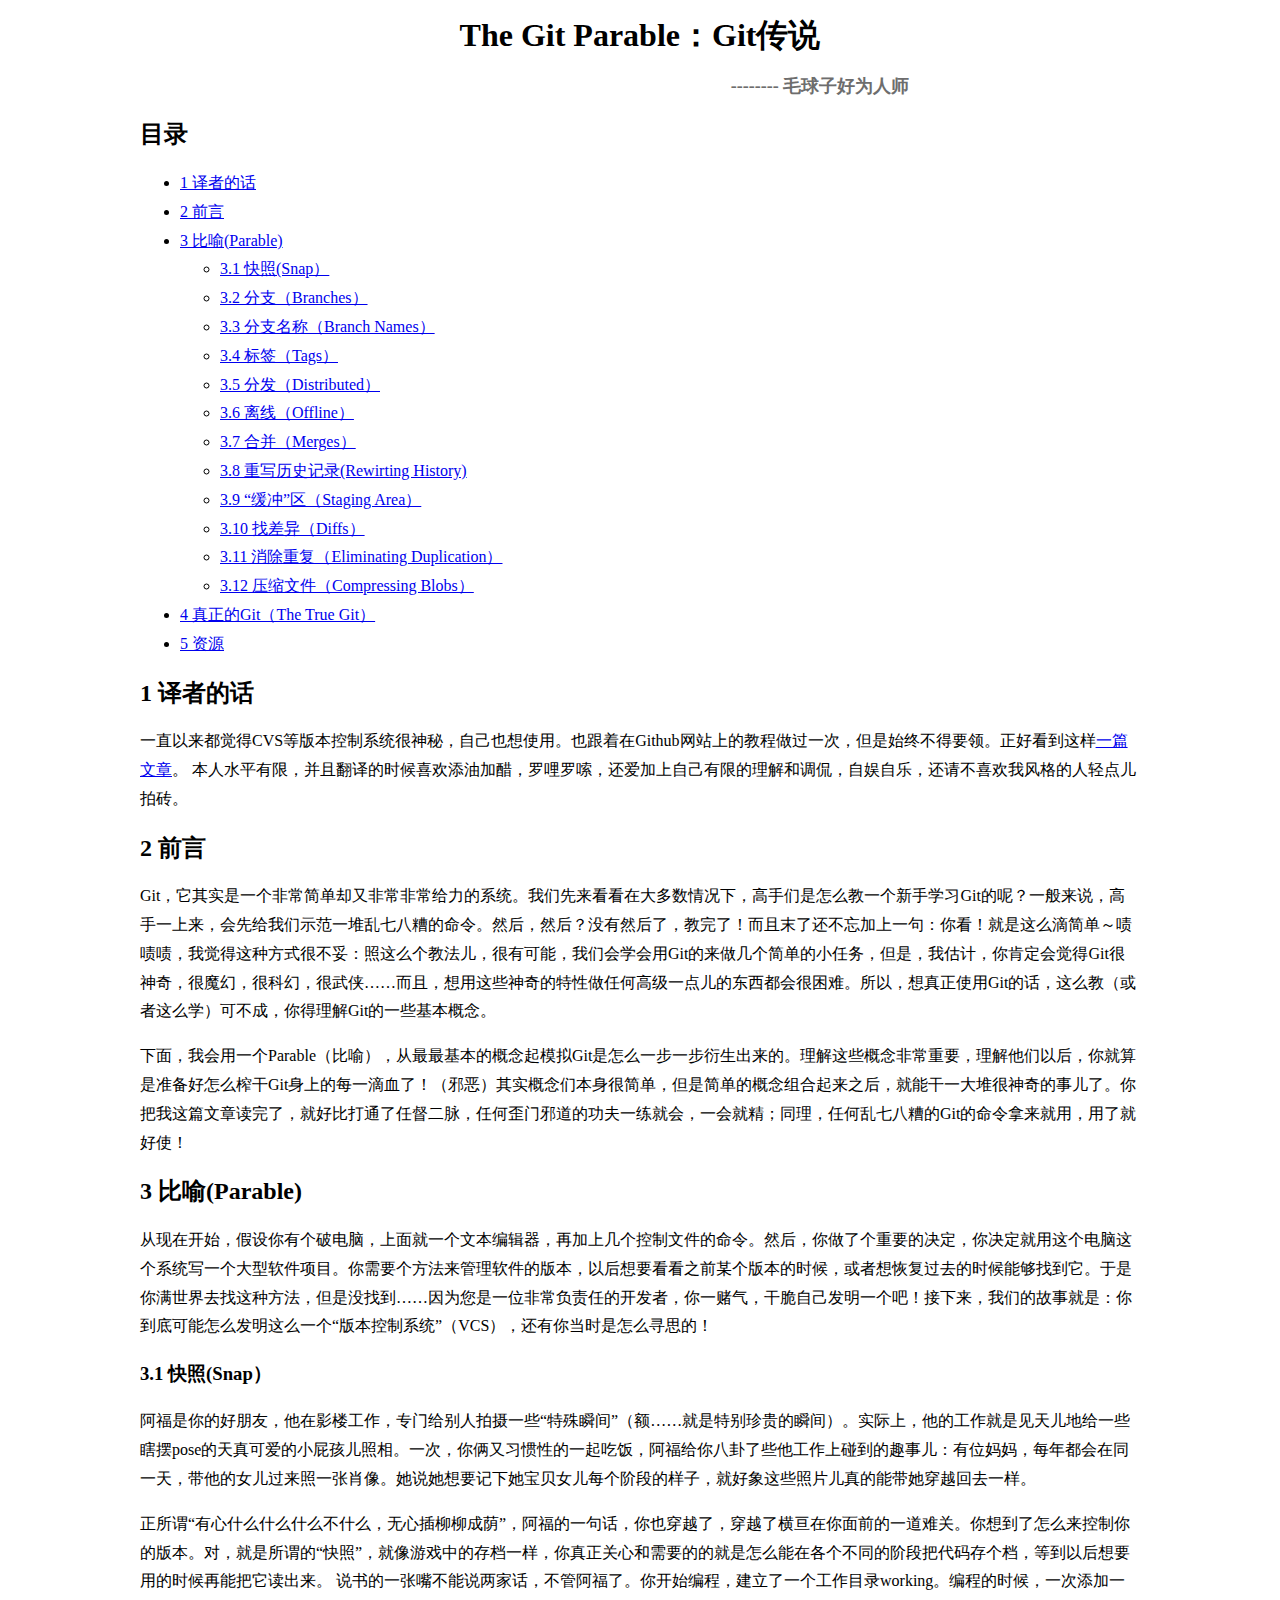
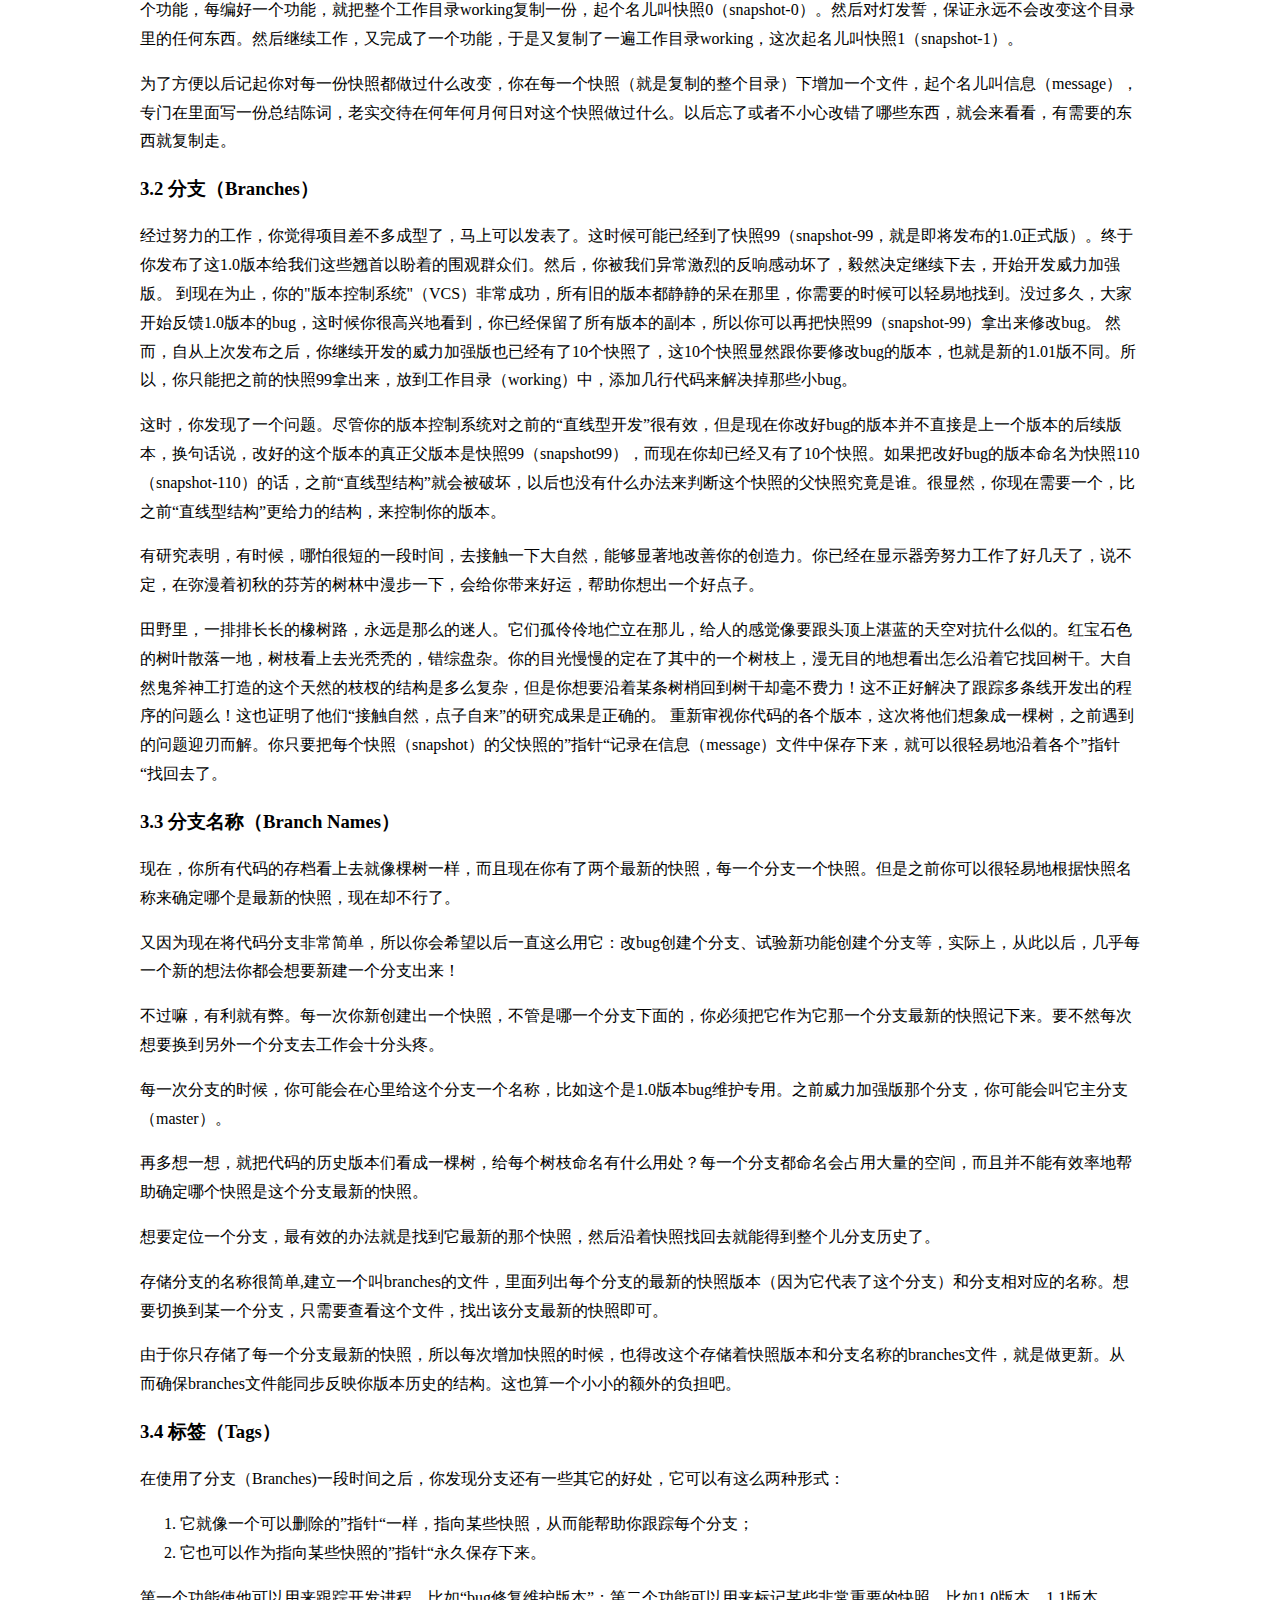
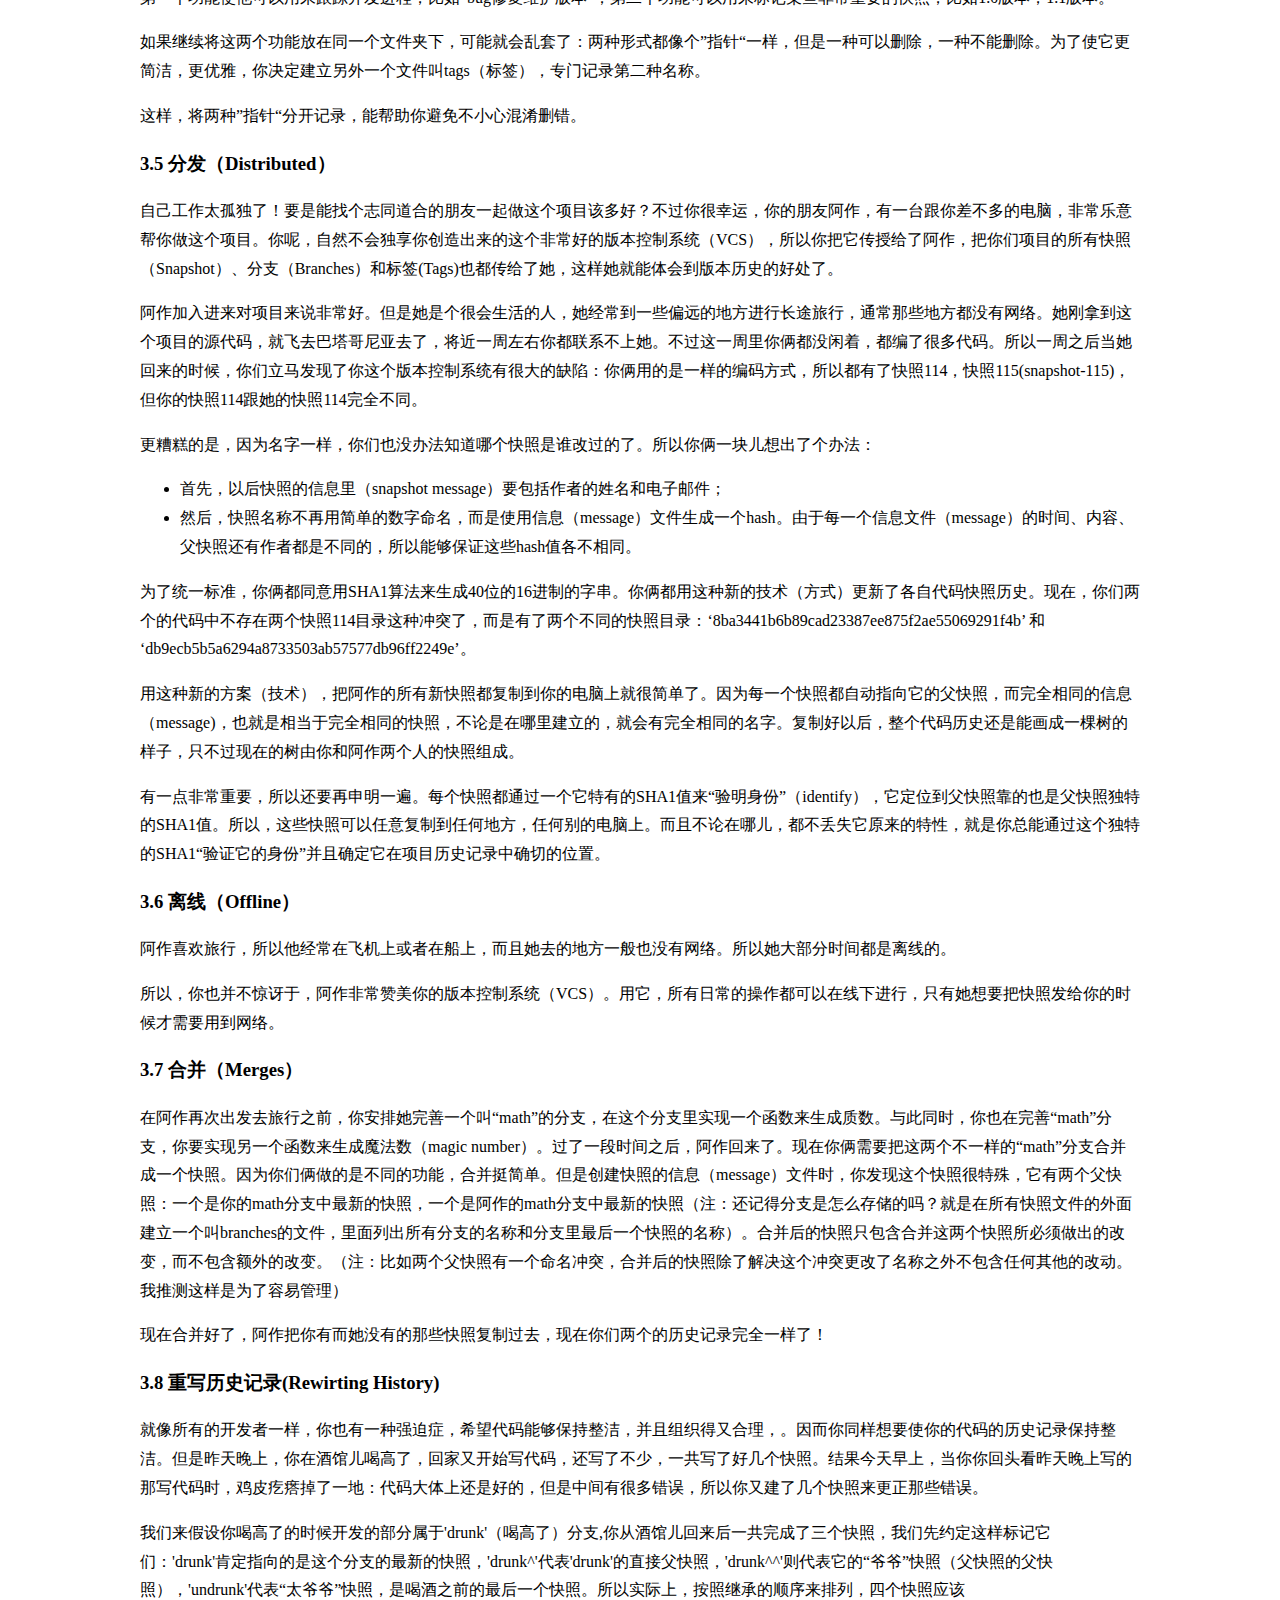
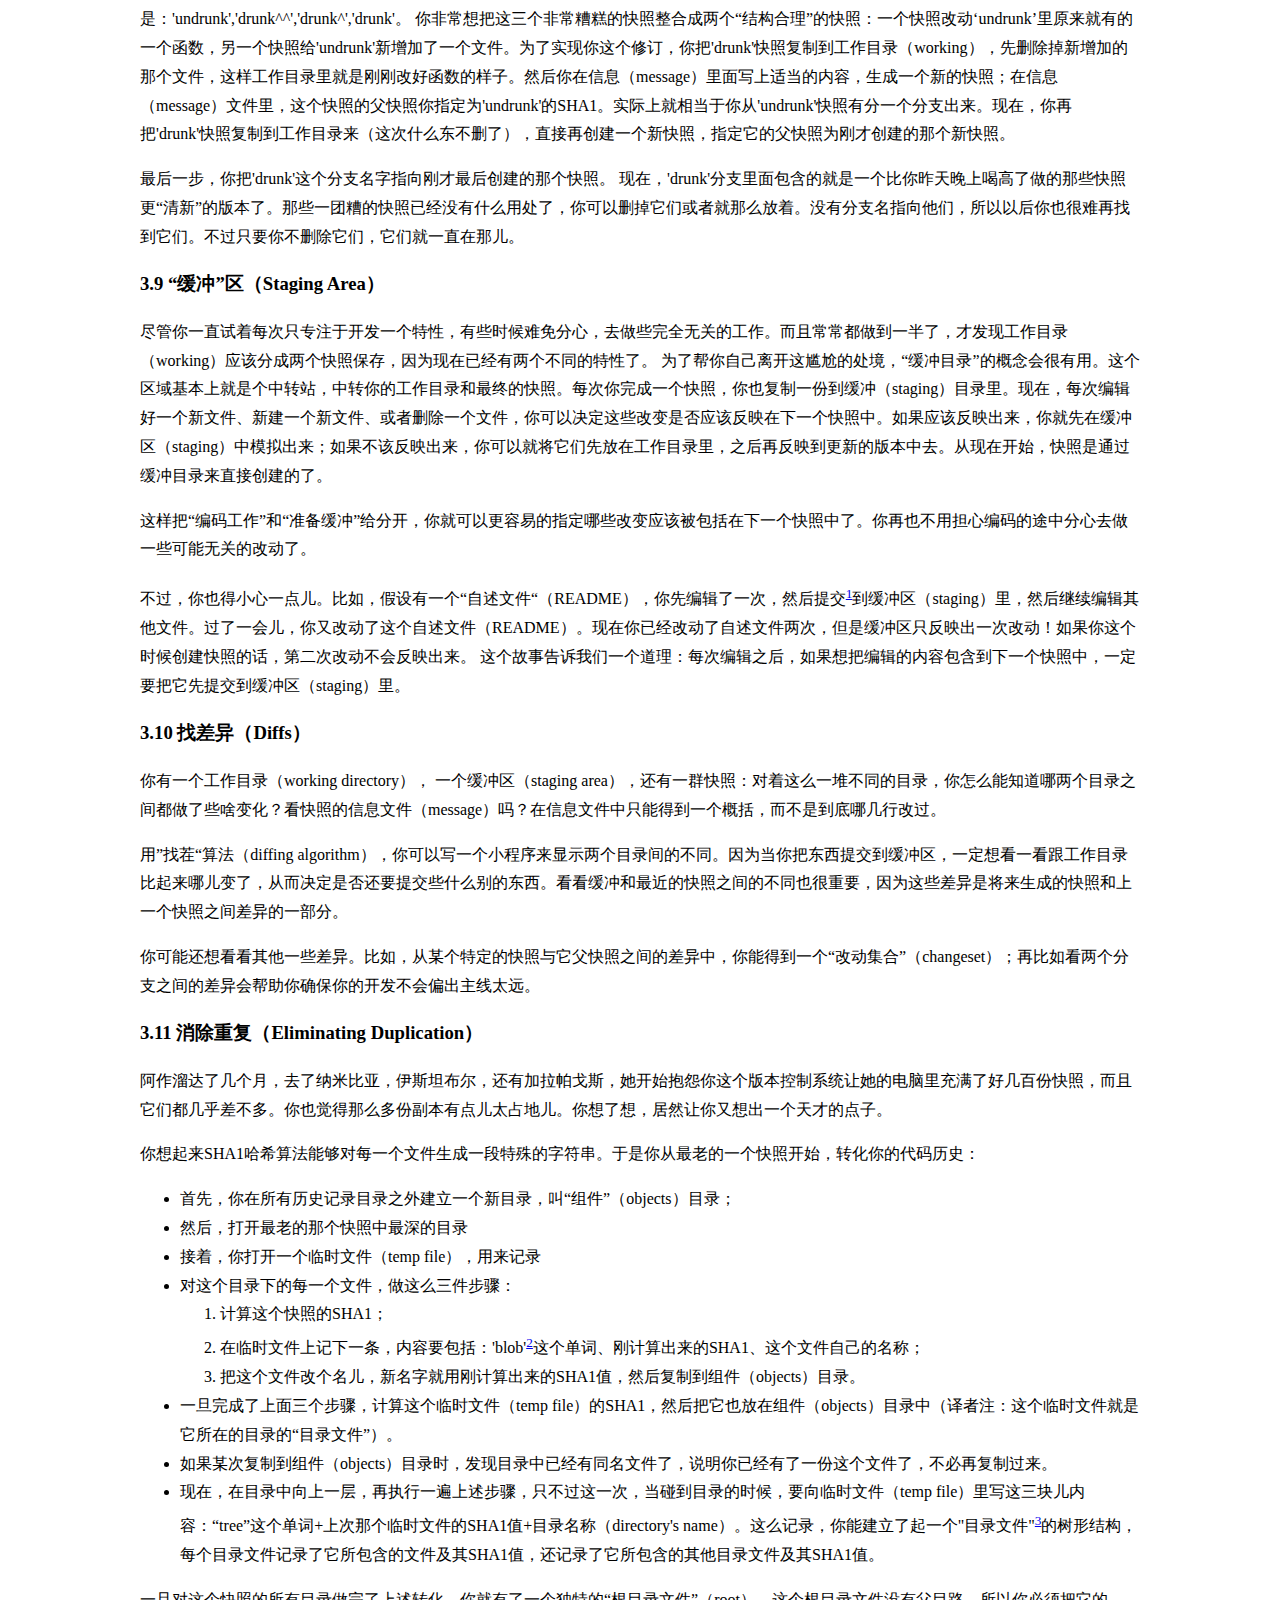
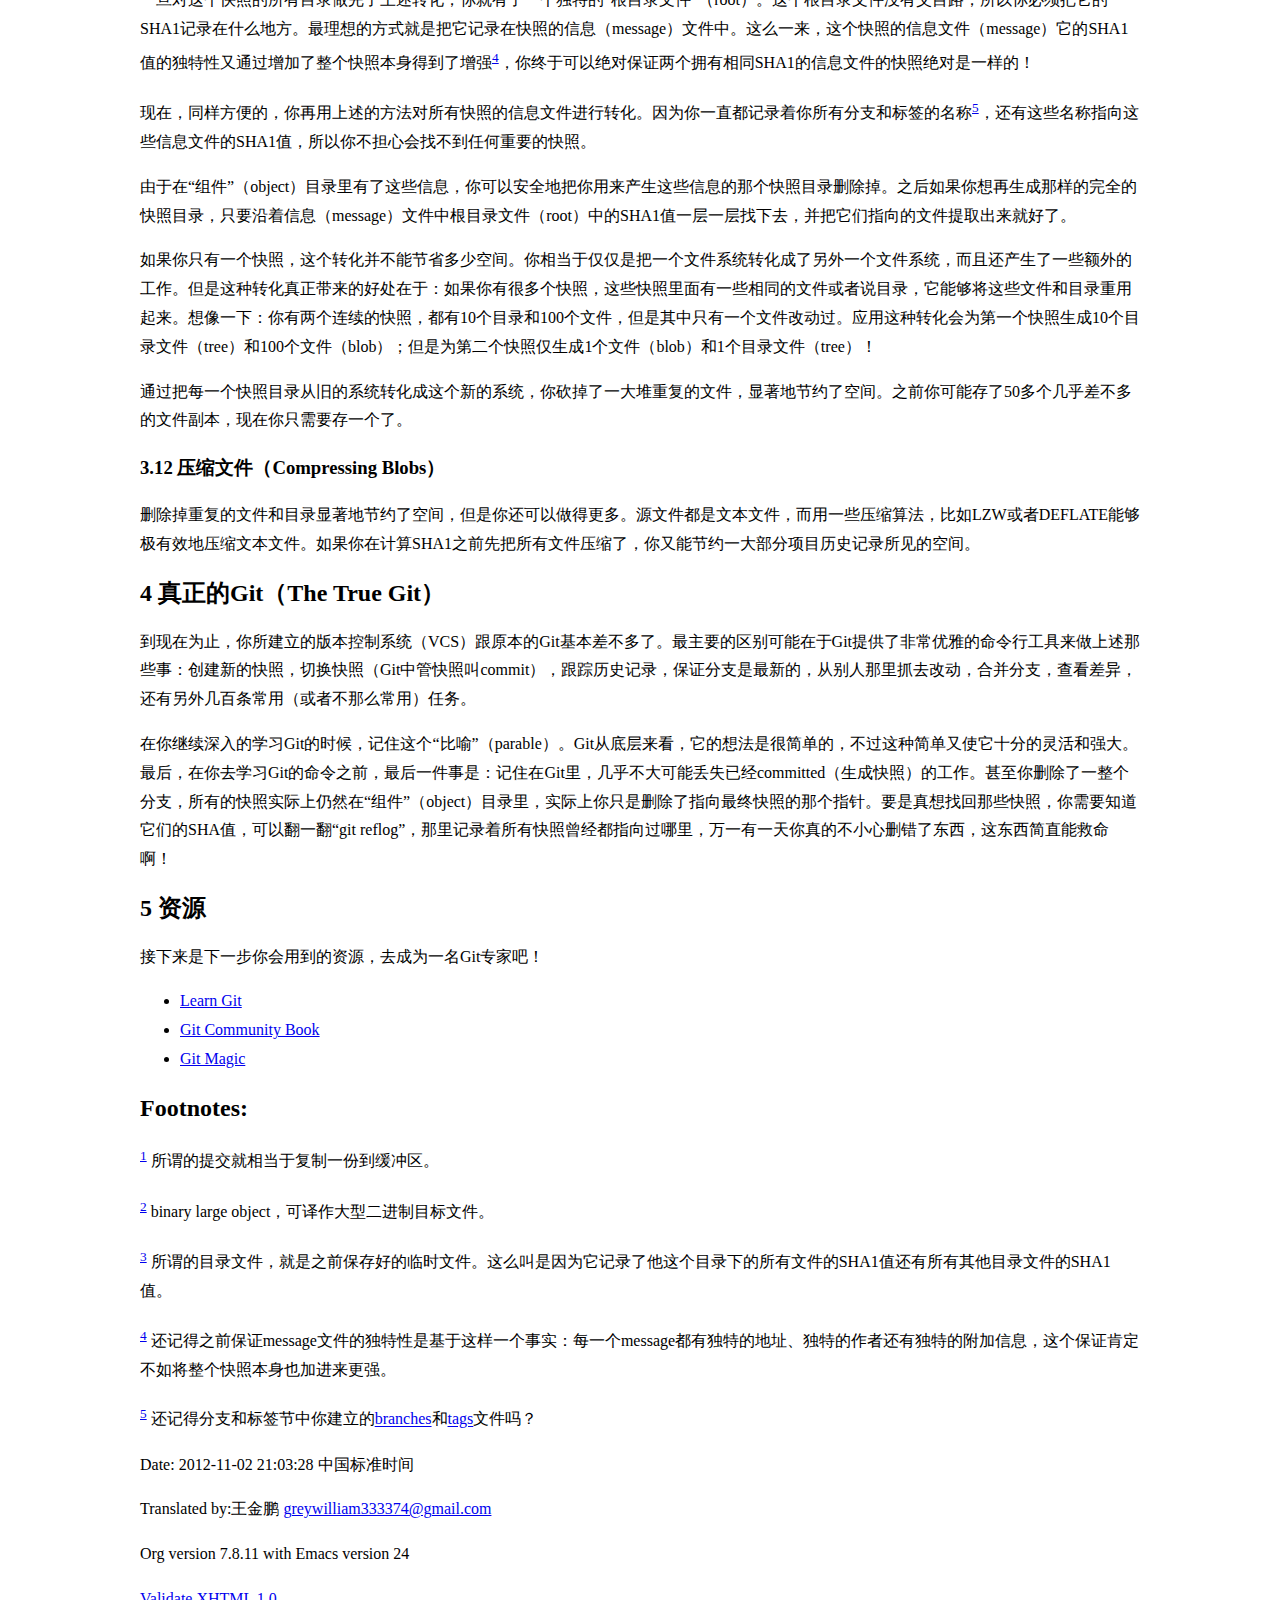
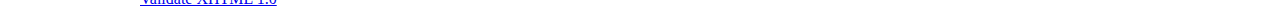
==== translation/github/The Git Parable.html @ 1f5297a5 "Added a vice title in The Git Parable" ====
<?xml version="1.0" encoding="gbk"?>
<!DOCTYPE html PUBLIC "-//W3C//DTD XHTML 1.0 Strict//EN"
               "http://www.w3.org/TR/xhtml1/DTD/xhtml1-strict.dtd">
<html xmlns="http://www.w3.org/1999/xhtml" lang="en" xml:lang="en">
<head>
<title>Git��˵��The Git Parable��</title>
<meta http-equiv="Content-Type" content="text/html;charset=gbk"/>
<meta name="title" content="GitParable"/>
<meta name="generator" content="Org-mode"/>
<meta name="generated" content="2012-11-02 21:03:28 �й���׼ʱ��"/>
<meta name="author" content="������"/>
<meta name="description" content="����The Git Parable��һƪ����Git�ı���"/>
<meta name="keywords" content="Git,Github,�汾����ϵͳ,�汾����,CVS,VCS"/>
<style type="text/css">
 <!--/*--><![CDATA[/*><!--*/
  html { font-family: Times, serif�� "΢���ź�"�� "����"; font-size: 12pt; }
  body { width: 1000px; margin: 0 auto; line-height: 1.8em; }
  .title  { text-align: center; }
  .todo   { color: red; }
  .done   { color: green; }
  .tag    { background-color: #add8e6; font-weight:normal }
  .target { }
  .timestamp { color: #bebebe; }
  .timestamp-kwd { color: #5f9ea0; }
  .right  {margin-left:auto; margin-right:0px;  text-align:right;}
  .left   {margin-left:0px;  margin-right:auto; text-align:left;}
  .center {margin-left:auto; margin-right:auto; text-align:center;}
  p.verse { margin-left: 3% }
  pre {
	border: 1pt solid #AEBDCC;
	background-color: #F3F5F7;
	padding: 5pt;
	font-family: courier, monospace;
        font-size: 90%;
        overflow:auto;
  }
  table { border-collapse: collapse; }
  td, th { vertical-align: top;  }
  th.right  { text-align:center;  }
  th.left   { text-align:center;   }
  th.center { text-align:center; }
  td.right  { text-align:right;  }
  td.left   { text-align:left;   }
  td.center { text-align:center; }
  dt { font-weight: bold; }
  div.figure { padding: 0.5em; }
  div.figure p { text-align: center; }
  div.inlinetask {
    padding:10px;
    border:2px solid gray;
    margin:10px;
    background: #ffffcc;
  }
  textarea { overflow-x: auto; }
  .linenr { font-size:smaller }
  .code-highlighted {background-color:#ffff00;}
  .org-info-js_info-navigation { border-style:none; }
  #org-info-js_console-label { font-size:10px; font-weight:bold;
                               white-space:nowrap; }
  .org-info-js_search-highlight {background-color:#ffff00; color:#000000;
                                 font-weight:bold; }
  /*]]>*/-->
</style>
<script type="text/javascript">
<!--/*--><![CDATA[/*><!--*/
 function CodeHighlightOn(elem, id)
 {
   var target = document.getElementById(id);
   if(null != target) {
     elem.cacheClassElem = elem.className;
     elem.cacheClassTarget = target.className;
     target.className = "code-highlighted";
     elem.className   = "code-highlighted";
   }
 }
 function CodeHighlightOff(elem, id)
 {
   var target = document.getElementById(id);
   if(elem.cacheClassElem)
     elem.className = elem.cacheClassElem;
   if(elem.cacheClassTarget)
     target.className = elem.cacheClassTarget;
 }
/*]]>*///-->
</script>

</head>
<body>

<div id="preamble">

</div>

<div id="content">
<h1 class="title">The Git Parable��Git��˵</h1>
<h2 style="color: #6d6d6d; font-size:18px; text-align: center; margin-left: 20em;">-------- ë���Ӻ�Ϊ��ʦ</h2>


<div id="table-of-contents">
<h2>Ŀ¼</h2>
<div id="text-table-of-contents">
<ul>
<li><a href="#sec-1">1 ���ߵĻ�</a></li>
<li><a href="#sec-2">2 ǰ��</a></li>
<li><a href="#sec-3">3 ����(Parable)</a>
<ul>
<li><a href="#sec-3-1">3.1 ����(Snap��</a></li>
<li><a href="#sec-3-2">3.2 ��֧��Branches��</a></li>
<li><a href="#sec-3-3">3.3 ��֧���ƣ�Branch Names��</a></li>
<li><a href="#sec-3-4">3.4 ��ǩ��Tags��</a></li>
<li><a href="#sec-3-5">3.5 �ַ���Distributed��</a></li>
<li><a href="#sec-3-6">3.6 ���ߣ�Offline��</a></li>
<li><a href="#sec-3-7">3.7 �ϲ���Merges��</a></li>
<li><a href="#sec-3-8">3.8 ��д��ʷ��¼(Rewirting History)</a></li>
<li><a href="#sec-3-9">3.9 �����塱����Staging Area��</a></li>
<li><a href="#sec-3-10">3.10 �Ҳ��죨Diffs��</a></li>
<li><a href="#sec-3-11">3.11 �����ظ���Eliminating Duplication��</a></li>
<li><a href="#sec-3-12">3.12 ѹ���ļ���Compressing Blobs��</a></li>
</ul>
</li>
<li><a href="#sec-4">4 ������Git��The True Git��</a></li>
<li><a href="#sec-5">5 ��Դ</a></li>
</ul>
</div>
</div>

<div id="outline-container-1" class="outline-2">
<h2 id="sec-1"><span class="section-number-2">1</span> ���ߵĻ�</h2>
<div class="outline-text-2" id="text-1">

<p> һֱ����������CVS�Ȱ汾����ϵͳ�����أ��Լ�Ҳ��ʹ�á�Ҳ������Github��վ�ϵĽ̳�����һ�Σ�����ʼ�ղ���Ҫ�졣���ÿ�������<a target="_blank" href="http://tom.preston-werner.com/2009/05/19/the-git-parable.html">һƪ����</a>��
����ˮƽ���ޣ����ҷ����ʱ��ϲ�����ͼӴף��������£����������Լ����޵�����͵�٩���������֣����벻ϲ���ҷ�����������ש��
</p>
</div>

</div>

<div id="outline-container-2" class="outline-2">
<h2 id="sec-2"><span class="section-number-2">2</span> ǰ��</h2>
<div class="outline-text-2" id="text-2">

  <p>Git������ʵ��һ���ǳ���ȴ�ַǳ��ǳ�������ϵͳ���������������ڴ��������£�����������ô��һ������ѧϰGit���أ�һ����˵������һ���������ȸ�����ʾ��һ�����߰�������Ȼ��Ȼ��û��Ȼ���ˣ������ˣ�����ĩ�˻���������һ�䣺�㿴��������ô�μ򵥡����������Ҿ������ַ�ʽ�ܲ��ף�����ô���̷��������п��ܣ����ǻ�ѧ����Git�����������򵥵�С���񣬵��ǣ��ҹ��ƣ���϶������Git�����棬��ħ�ã��ܿƻã��������������ң�������Щ������������κθ߼�һ����Ķ�����������ѡ����ԣ�������ʹ��Git�Ļ�����ô�̣�������ôѧ���ɲ��ɣ��������Git��һЩ�������</p>
<p>���棬�һ���һ��Parable��������������������ĸ�����ģ��Git����ôһ��һ�����������ġ�������Щ����ǳ���Ҫ�����������Ժ��������׼������ôե��Git���ϵ�ÿһ��Ѫ�ˣ���а����ʵ�����Ǳ����ܼ򵥣����Ǽ򵥵ĸ����������֮�󣬾��ܸ�һ��Ѻ�������¶��ˡ��������ƪ���¶����ˣ��ͺñȴ�ͨ���ζ��������κ�����а���Ĺ���һ���ͻᣬһ��;���ͬ�����κ����߰����Git�������������ã����˾ͺ�ʹ��
</p>
</div>

</div>

<div id="outline-container-3" class="outline-2">
<h2 id="sec-3"><span class="section-number-2">3</span> ����(Parable)</h2>
<div class="outline-text-2" id="text-3">

<p>�����ڿ�ʼ���������и��Ƶ��ԣ������һ���ı��༭�����ټ��ϼ��������ļ������Ȼ�������˸���Ҫ�ľ������������������������ϵͳдһ������������Ŀ������Ҫ�����������������İ汾���Ժ���Ҫ����֮ǰĳ���汾��ʱ�򣬻�����ָ���ȥ��ʱ���ܹ��ҵ�����������������ȥ�����ַ���������û�ҵ�������Ϊ����һλ�ǳ������εĿ����ߣ���һ�������ɴ��Լ�����һ���ɣ������������ǵĹ��¾��ǣ��㵽�׿�����ô������ôһ�����汾����ϵͳ����VCS���������㵱ʱ����ôѰ˼�ģ�
</p>

</div>

<div id="outline-container-3-1" class="outline-3">
<h3 id="sec-3-1"><span class="section-number-3">3.1</span> ����(Snap��</h3>
<div class="outline-text-3" id="text-3-1">

  <p>��������ĺ����ѣ�����Ӱ¥������ר�Ÿ���������һЩ������˲�䡱����������ر�����˲�䣩��ʵ���ϣ����Ĺ������Ǽ�����ظ�һЩϹ��pose������ɰ���Сƨ�������ࡣһ�Σ�������ϰ���Ե�һ��Է����������������Щ��������������Ȥ�¶�����λ���裬ÿ�궼����ͬһ�죬������Ů��������һ��Ф����˵����Ҫ����������Ů��ÿ���׶ε����ӣ��ͺ�����Щ��Ƭ������ܴ�����Խ��ȥһ����</p>
<p>����ν������ʲôʲôʲô��ʲô�����Ĳ��������񡱣�������һ�仰����Ҳ��Խ�ˣ���Խ�˺�ب������ǰ��һ���ѹء����뵽����ô��������İ汾���ԣ�������ν�ġ����ա���������Ϸ�еĴ浵һ�������������ĺ���Ҫ�ĵľ�����ô���ڸ�����ͬ�Ľ׶ΰѴ����������ȵ��Ժ���Ҫ�õ�ʱ�����ܰ�����������
  ˵���һ���첻��˵���һ������ܰ����ˡ��㿪ʼ��̣�������һ������Ŀ¼working����̵�ʱ��һ������һ�����ܣ�ÿ���һ�����ܣ��Ͱ���������Ŀ¼working����һ�ݣ���������п���0��snapshot-0����Ȼ��ԵƷ��ģ���֤��Զ����ı����Ŀ¼����κζ�����Ȼ������������������һ�����ܣ������ָ�����һ�鹤��Ŀ¼working������������п���1��snapshot-1����</p>
<p>Ϊ�˷����Ժ�������ÿһ�ݿ��ն�����ʲô�ı䣬����ÿһ�����գ����Ǹ��Ƶ�����Ŀ¼��������һ���ļ��������������Ϣ��message����ר��������дһ���ܽ�´ʣ���ʵ�����ں�����º��ն������������ʲô���Ժ����˻��߲�С�ĸĴ�����Щ�������ͻ�������������Ҫ�Ķ����͸����ߡ�
</p>
</div>

</div>

<div id="outline-container-3-2" class="outline-3">
<h3 id="sec-3-2"><span class="section-number-3">3.2</span> ��֧��Branches��</h3>
<div class="outline-text-3" id="text-3-2">

<p>����Ŭ���Ĺ������������Ŀ�������ˣ����Ͽ��Է����ˡ���ʱ������Ѿ����˿���99��snapshot-99�����Ǽ���������1.0��ʽ�棩�������㷢������1.0�汾��������Щ���������ŵ�Χ��Ⱥ���ǡ�Ȼ���㱻�����쳣���ҵķ���ж����ˣ���Ȼ����������ȥ����ʼ����������ǿ�档
������Ϊֹ�����"�汾����ϵͳ"��VCS���ǳ��ɹ������оɵİ汾�������Ĵ����������Ҫ��ʱ��������׵��ҵ���û����ã���ҿ�ʼ����1.0�汾��bug����ʱ����ܸ��˵ؿ��������Ѿ����������а汾�ĸ���������������ٰѿ���99��snapshot-99���ó����޸�bug��
  Ȼ�����Դ��ϴη���֮�������������������ǿ��Ҳ�Ѿ�����10�������ˣ���10��������Ȼ����Ҫ�޸�bug�İ汾��Ҳ�����µ�1.01�治ͬ�����ԣ���ֻ�ܰ�֮ǰ�Ŀ���99�ó������ŵ�����Ŀ¼��working���У����Ӽ��д������������ЩСbug��</p>
<p>��ʱ���㷢����һ�����⡣������İ汾����ϵͳ��֮ǰ�ġ�ֱ���Ϳ���������Ч������������ĺ�bug�İ汾����ֱ������һ���汾�ĺ����汾�����仰˵���ĺõ�����汾���������汾�ǿ���99��snapshot99������������ȴ�Ѿ�������10�����ա�����Ѹĺ�bug�İ汾����Ϊ����110��snapshot-110���Ļ���֮ǰ��ֱ���ͽṹ���ͻᱻ�ƻ����Ժ�Ҳû��ʲô�취���ж�������յĸ����վ�����˭������Ȼ����������Ҫһ������֮ǰ��ֱ���ͽṹ���������Ľṹ����������İ汾��</p>
<p>���о���������ʱ�����º̵ܶ�һ��ʱ�䣬ȥ�Ӵ�һ�´���Ȼ���ܹ������ظ�����Ĵ����������Ѿ�����ʾ����Ŭ�������˺ü����ˣ�˵�������������ų���ķҷ�������������һ�£������������ˣ����������һ���õ��ӡ�</p>
<p>��Ұ�һ���ų���������·����Զ����ô�����ˡ����ǹ�������������Ƕ������˵ĸо���Ҫ��ͷ����տ������նԿ�ʲô�Ƶġ��챦ʯɫ����Ҷɢ��һ�أ���֦����ȥ��ͺͺ�ģ��������ӡ����Ŀ�������Ķ��������е�һ����֦�ϣ�����Ŀ�ĵ��뿴����ô�������һ����ɡ�����Ȼ�����񹤴���������Ȼ��֦辵Ľṹ�Ƕ�ô���ӣ���������Ҫ����ĳ�����һص�����ȴ�����������ⲻ���ý���˸��ٶ����߿������ĳ��������ô����Ҳ֤�������ǡ��Ӵ���Ȼ���������������о��ɹ�����ȷ�ġ�
�������������ĸ����汾����ν����������һ������֮ǰ����������ӭ�ж��⡣��ֻҪ��ÿ�����գ�snapshot���ĸ����յġ�ָ�롰��¼����Ϣ��message���ļ��б����������Ϳ��Ժ����׵����Ÿ�����ָ�롰�һ�ȥ�ˡ�
</p>
</div>

</div>

<div id="outline-container-3-3" class="outline-3">
<h3 id="sec-3-3"><span class="section-number-3">3.3</span> ��֧���ƣ�Branch Names��</h3>
<div class="outline-text-3" id="text-3-3">

  <p>���ڣ������д���Ĵ浵����ȥ�������һ�������������������������µĿ��գ�ÿһ����֧һ�����ա�����֮ǰ����Ժ����׵ظ��ݿ���������ȷ���ĸ������µĿ��գ�����ȴ�����ˡ�</p>
  <p>����Ϊ���ڽ������֧�ǳ��򵥣��������ϣ���Ժ�һֱ��ô��������bug��������֧�������¹��ܴ�������֧�ȣ�ʵ���ϣ��Ӵ��Ժ󣬼���ÿһ���µ��뷨�㶼����Ҫ�½�һ����֧������</p>
  <p>������������бס�ÿһ�����´�����һ�����գ���������һ����֧����ģ�����������Ϊ����һ����֧���µĿ��ռ�������Ҫ��Ȼÿ����Ҫ��������һ����֧ȥ������ʮ��ͷ�ۡ�</p>
  <p>ÿһ�η�֧��ʱ������ܻ�������������֧һ�����ƣ����������1.0�汾bugά��ר�á�֮ǰ������ǿ���Ǹ���֧������ܻ��������֧��master����</p>
  <p>�ٶ���һ�룬�ͰѴ������ʷ�汾�ǿ���һ��������ÿ����֦������ʲô�ô���ÿһ����֧��������ռ�ô����Ŀռ䣬���Ҳ�������Ч�ʵذ���ȷ���ĸ������������֧���µĿ��ա�</p>
  <p>��Ҫ��λһ����֧������Ч�İ취�����ҵ������µ��Ǹ����գ�Ȼ�����ſ����һ�ȥ���ܵõ���������֧��ʷ�ˡ�</p>
  <p>�洢��֧�����ƺܼ�,����һ����branches���ļ��������г�ÿ����֧�����µĿ��հ汾����Ϊ�������������֧���ͷ�֧���Ӧ�����ơ���Ҫ�л���ĳһ����֧��ֻ��Ҫ�鿴����ļ����ҳ��÷�֧���µĿ��ռ��ɡ�</p>
<p>������ֻ�洢��ÿһ����֧���µĿ��գ�����ÿ�����ӿ��յ�ʱ��Ҳ�ø�����洢�ſ��հ汾�ͷ�֧���Ƶ�branches�ļ������������¡��Ӷ�ȷ��branches�ļ���ͬ����ӳ��汾��ʷ�Ľṹ����Ҳ��һ��СС�Ķ���ĸ����ɡ�
</p>
</div>

</div>

<div id="outline-container-3-4" class="outline-3">
<h3 id="sec-3-4"><span class="section-number-3">3.4</span> ��ǩ��Tags��</h3>
<div class="outline-text-3" id="text-3-4">

<p>��ʹ���˷�֧��Branches)һ��ʱ��֮���㷢�ַ�֧����һЩ�����ĺô�������������ô������ʽ��
</p><ol>
<li>������һ������ɾ���ġ�ָ�롰һ����ָ��ĳЩ���գ��Ӷ��ܰ��������ÿ����֧��
</li>
<li>��Ҳ������Ϊָ��ĳЩ���յġ�ָ�롰���ñ���������
</li>
</ol>

<p>��һ������ʹ�������������ٿ������̣����硰bug�޸�ά���汾�����ڶ������ܿ����������ĳЩ�ǳ���Ҫ�Ŀ��գ�����1.0�汾��1.1�汾��</p>
<p>������������������ܷ���ͬһ���ļ����£����ܾͻ������ˣ�������ʽ�������ָ�롰һ��������һ�ֿ���ɾ����һ�ֲ���ɾ����Ϊ��ʹ������࣬�����ţ��������������һ���ļ���tags����ǩ����ר�ż�¼�ڶ������ơ�</p>
<p>�����������֡�ָ�롰�ֿ���¼���ܰ�������ⲻС�Ļ���ɾ����
</p>
</div>

</div>

<div id="outline-container-3-5" class="outline-3">
<h3 id="sec-3-5"><span class="section-number-3">3.5</span> �ַ���Distributed��</h3>
<div class="outline-text-3" id="text-3-5">

  <p>�Լ�����̫�¶��ˣ�Ҫ�����Ҹ�־ͬ���ϵ�����һ���������Ŀ�ö�ã�����������ˣ�������Ѱ�������һ̨������ĵ��ԣ��ǳ���������������Ŀ�����أ���Ȼ��������㴴�����������ǳ��õİ汾����ϵͳ��VCS����������������ڸ��˰�������������Ŀ�����п��գ�Snapshot������֧��Branches���ͱ�ǩ(Tags)Ҳ������������������������ᵽ�汾��ʷ�ĺô��ˡ�</p>
  <p>���������������Ŀ��˵�ǳ��á��������Ǹ��ܻ�������ˣ���������һЩƫԶ�ĵط����г�;���У�ͨ����Щ�ط���û�����硣�����õ������Ŀ��Դ���룬�ͷ�ȥ����������ȥ�ˣ�����һ�������㶼��ϵ��������������һ����������û���ţ������˺ܶ���롣����һ��֮����������ʱ����������������������汾����ϵͳ�кܴ��ȱ�ݣ������õ���һ���ı��뷽ʽ�����Զ����˿���114������115(snapshot-115)������Ŀ���114�����Ŀ���114��ȫ��ͬ��</p>
<p>�������ǣ���Ϊ����һ��������Ҳû�취֪���ĸ�������˭�Ĺ����ˡ���������һ�������˸��취��
</p><ul>
<li>���ȣ��Ժ���յ���Ϣ�snapshot message��Ҫ�������ߵ������͵����ʼ���
</li>
<li>Ȼ�󣬿������Ʋ����ü򵥵���������������ʹ����Ϣ��message���ļ�����һ��hash������ÿһ����Ϣ�ļ���message����ʱ�䡢���ݡ������ջ������߶��ǲ�ͬ�ģ������ܹ���֤��Щhashֵ������ͬ��
</li>
</ul>

  <p>Ϊ��ͳһ��׼��������ͬ����SHA1�㷨������40λ��16���Ƶ��ִ����������������µļ�������ʽ�������˸��Դ��������ʷ�����ڣ����������Ĵ����в�������������114Ŀ¼���ֳ�ͻ�ˣ���������������ͬ�Ŀ���Ŀ¼����8ba3441b6b89cad23387ee875f2ae55069291f4b�� �� ��db9ecb5b5a6294a8733503ab57577db96ff2249e����</p>
  <p>�������µķ��������������Ѱ����������¿��ն����Ƶ���ĵ����Ͼͺܼ��ˡ���Ϊÿһ�����ն��Զ�ָ�����ĸ����գ�����ȫ��ͬ����Ϣ��message)��Ҳ�����൱����ȫ��ͬ�Ŀ��գ������������ｨ���ģ��ͻ�����ȫ��ͬ�����֡����ƺ��Ժ�����������ʷ�����ܻ���һ���������ӣ�ֻ�������ڵ�������Ͱ��������˵Ŀ�����ɡ�</p>
<p>��һ��ǳ���Ҫ�����Ի�Ҫ������һ�顣ÿ�����ն�ͨ��һ�������е�SHA1ֵ�����������ݡ���identify��������λ�������տ���Ҳ�Ǹ����ն��ص�SHA1ֵ�����ԣ���Щ���տ������⸴�Ƶ��κεط����κα�ĵ����ϡ����Ҳ������Ķ���������ʧ��ԭ�������ԣ�����������ͨ��������ص�SHA1����֤�������ݡ�����ȷ��������Ŀ��ʷ��¼��ȷ�е�λ�á�
</p>
</div>

</div>

<div id="outline-container-3-6" class="outline-3">
<h3 id="sec-3-6"><span class="section-number-3">3.6</span> ���ߣ�Offline��</h3>
<div class="outline-text-3" id="text-3-6">

  <p>����ϲ�����У������������ڷɻ��ϻ����ڴ��ϣ�������ȥ�ĵط�һ��Ҳû�����硣�������󲿷�ʱ�䶼�����ߵġ�</p>
<p>���ԣ���Ҳ���������ڣ������ǳ�������İ汾����ϵͳ��VCS���������������ճ��Ĳ��������������½��У�ֻ������Ҫ�ѿ��շ������ʱ�����Ҫ�õ����硣
</p>
</div>

</div>

<div id="outline-container-3-7" class="outline-3">
<h3 id="sec-3-7"><span class="section-number-3">3.7</span> �ϲ���Merges��</h3>
<div class="outline-text-3" id="text-3-7">

  <p>�ڰ����ٴγ���ȥ����֮ǰ���㰲��������һ���С�math���ķ�֧���������֧��ʵ��һ���������������������ͬʱ����Ҳ�����ơ�math����֧����Ҫʵ����һ������������ħ������magic number��������һ��ʱ��֮�󣬰��������ˡ�����������Ҫ����������һ���ġ�math����֧�ϲ���һ�����ա���Ϊ�����������ǲ�ͬ�Ĺ��ܣ��ϲ�ͦ�򵥡����Ǵ������յ���Ϣ��message���ļ�ʱ���㷢��������պ����⣬�������������գ�һ�������math��֧�����µĿ��գ�һ���ǰ�����math��֧�����µĿ��գ�ע�����ǵ÷�֧����ô�洢���𣿾��������п����ļ������潨��һ����branches���ļ��������г����з�֧�����ƺͷ�֧�����һ�����յ����ƣ����ϲ���Ŀ���ֻ�����ϲ����������������������ĸı䣬������������ĸı䡣��ע������������������һ��������ͻ���ϲ���Ŀ��ճ��˽�������ͻ����������֮�ⲻ�����κ������ĸĶ������Ʋ�������Ϊ�����׹�����</p>
<p>���ںϲ����ˣ����������ж���û�е���Щ���ո��ƹ�ȥ������������������ʷ��¼��ȫһ���ˣ�
</p>
</div>

</div>

<div id="outline-container-3-8" class="outline-3">
<h3 id="sec-3-8"><span class="section-number-3">3.8</span> ��д��ʷ��¼(Rewirting History)</h3>
<div class="outline-text-3" id="text-3-8">

  <p>�������еĿ�����һ������Ҳ��һ��ǿ��֢��ϣ�������ܹ��������࣬������֯���ֺ������������ͬ����Ҫʹ��Ĵ������ʷ��¼�������ࡣ�����������ϣ����ھƹݶ��ȸ��ˣ��ؼ��ֿ�ʼд���룬��д�˲��٣�һ��д�˺ü������ա�����������ϣ��������ͷ����������д����д����ʱ����Ƥ�������һ�أ���������ϻ��Ǻõģ������м��кܶ�����������ֽ��˼���������������Щ����</p>
  <p>������������ȸ��˵�ʱ�򿪷��Ĳ�������'drunk'���ȸ��ˣ���֧,��Ӿƹݶ�������һ��������������գ�������Լ������������ǣ�'drunk'�϶�ָ����������֧�����µĿ��գ�'drunk^'����'drunk'��ֱ�Ӹ����գ�'drunk^^'��������ġ�үү�����գ������յĸ����գ���'undrunk'������̫үү�����գ��ǺȾ�֮ǰ�����һ�����ա�����ʵ���ϣ����ռ̳е�˳�������У��ĸ�����Ӧ���ǣ�'undrunk','drunk^^','drunk^','drunk'��
  ��ǳ�����������ǳ����Ŀ������ϳ��������ṹ�������Ŀ��գ�һ�����ոĶ���undrunk����ԭ�����е�һ����������һ�����ո�'undrunk'��������һ���ļ���Ϊ��ʵ��������޶������'drunk'���ո��Ƶ�����Ŀ¼��working������ɾ���������ӵ��Ǹ��ļ�����������Ŀ¼����Ǹոոĺú��������ӡ�Ȼ��������Ϣ��message������д���ʵ������ݣ�����һ���µĿ��գ�����Ϣ��message���ļ��������յĸ�������ָ��Ϊ'undrunk'��SHA1��ʵ���Ͼ��൱�����'undrunk'�����з�һ����֧���������ڣ����ٰ�'drunk'���ո��Ƶ�����Ŀ¼�������ʲô����ɾ�ˣ���ֱ���ٴ���һ���¿��գ�ָ�����ĸ�����Ϊ�ղŴ������Ǹ��¿��ա�</p>
  <p>���һ�������'drunk'�����֧����ָ��ղ���󴴽����Ǹ����ա�
���ڣ�'drunk'��֧��������ľ���һ�������������Ϻȸ���������Щ���ո������¡��İ汾�ˡ���Щһ����Ŀ����Ѿ�û��ʲô�ô��ˣ������ɾ�����ǻ��߾���ô���š�û�з�֧��ָ�����ǣ������Ժ���Ҳ�������ҵ����ǡ�����ֻҪ�㲻ɾ�����ǣ����Ǿ�һֱ���Ƕ���
</p>
</div>

</div>

<div id="outline-container-3-9" class="outline-3">
<h3 id="sec-3-9"><span class="section-number-3">3.9</span> �����塱����Staging Area��</h3>
<div class="outline-text-3" id="text-3-9">

  <p>������һֱ����ÿ��ֻרע�ڿ���һ�����ԣ���Щʱ��������ģ�ȥ��Щ��ȫ�޹صĹ��������ҳ���������һ���ˣ��ŷ��ֹ���Ŀ¼��working��Ӧ�÷ֳ��������ձ��棬��Ϊ�����Ѿ���������ͬ�������ˡ�
  Ϊ�˰����Լ��뿪�����εĴ�����������Ŀ¼���ĸ��������á������������Ͼ��Ǹ���תվ����ת��Ĺ���Ŀ¼�����յĿ��ա�ÿ�������һ�����գ���Ҳ����һ�ݵ����壨staging��Ŀ¼����ڣ�ÿ�α༭��һ�����ļ����½�һ�����ļ�������ɾ��һ���ļ�������Ծ�����Щ�ı��Ƿ�Ӧ�÷�ӳ����һ�������С����Ӧ�÷�ӳ������������ڻ�������staging����ģ�������������÷�ӳ����������Ծͽ������ȷ��ڹ���Ŀ¼�֮���ٷ�ӳ�����µİ汾��ȥ�������ڿ�ʼ��������ͨ������Ŀ¼��ֱ�Ӵ������ˡ�</p>
  <p>�����ѡ����빤�����͡�׼�����塱���ֿ�����Ϳ��Ը����׵�ָ����Щ�ı�Ӧ�ñ���������һ���������ˡ�����Ҳ���õ��ı����;�з���ȥ��һЩ�����޹صĸĶ��ˡ�</p>
  <p>��������Ҳ��С��һ��������磬������һ���������ļ�����README�������ȱ༭��һ�Σ�Ȼ���ύ<sup><a class="footref" name="fnr.1" href="#fn.1">1</a></sup>����������staging���Ȼ������༭�����ļ�������һ��������ָĶ�����������ļ���README�����������Ѿ��Ķ��������ļ����Σ����ǻ�����ֻ��ӳ��һ�θĶ�����������ʱ�򴴽����յĻ����ڶ��θĶ����ᷴӳ������
������¸�������һ��������ÿ�α༭֮�������ѱ༭�����ݰ�������һ�������У�һ��Ҫ�������ύ����������staging���
</p>
</div>

</div>

<div id="outline-container-3-10" class="outline-3">
<h3 id="sec-3-10"><span class="section-number-3">3.10</span> �Ҳ��죨Diffs��</h3>
<div class="outline-text-3" id="text-3-10">

  <p>����һ������Ŀ¼��working directory���� һ����������staging area��������һȺ���գ�������ôһ�Ѳ�ͬ��Ŀ¼������ô��֪��������Ŀ¼֮�䶼����Щɶ�仯�������յ���Ϣ�ļ���message��������Ϣ�ļ���ֻ�ܵõ�һ�������������ǵ����ļ��иĹ���</p>
  <p>�á��Ҳ硰�㷨��diffing algorithm���������дһ��С��������ʾ����Ŀ¼��Ĳ�ͬ����Ϊ����Ѷ����ύ����������һ���뿴һ��������Ŀ¼�������Ķ����ˣ��Ӷ������Ƿ�Ҫ�ύЩʲô��Ķ������������������Ŀ���֮��Ĳ�ͬҲ����Ҫ����Ϊ��Щ�����ǽ������ɵĿ��պ���һ������֮������һ���֡�</p>
<p>����ܻ��뿴������һЩ���졣���磬��ĳ���ض��Ŀ�������������֮��Ĳ����У����ܵõ�һ�����Ķ����ϡ���changeset�����ٱ��翴������֧֮��Ĳ���������ȷ����Ŀ�������ƫ������̫Զ��
</p>


</div>

</div>

<div id="outline-container-3-11" class="outline-3">
<h3 id="sec-3-11"><span class="section-number-3">3.11</span> �����ظ���Eliminating Duplication��</h3>
<div class="outline-text-3" id="text-3-11">

  <p>��������˼����£�ȥ�����ױ��ǣ���˹̹���������м�������˹������ʼ��Թ������汾����ϵͳ�����ĵ���������˺ü��ٷݿ��գ��������Ƕ�������ࡣ��Ҳ������ô��ݸ����е��̫ռ�ض����������룬��Ȼ���������һ����ŵĵ��ӡ�</p>
  <p>��������SHA1��ϣ�㷨�ܹ���ÿһ���ļ�����һ��������ַ���������������ϵ�һ�����տ�ʼ��ת����Ĵ�����ʷ��
</p><ul>
<li>���ȣ�����������ʷ��¼Ŀ¼֮�⽨��һ����Ŀ¼���С��������objects��Ŀ¼��
</li>
<li>Ȼ�󣬴����ϵ��Ǹ������������Ŀ¼
</li>
<li>���ţ����һ����ʱ�ļ���temp file����������¼
</li>
<li>�����Ŀ¼�µ�ÿһ���ļ�������ô�������裺
<ol>
<li>����������յ�SHA1��
</li>
<li>����ʱ�ļ��ϼ���һ��������Ҫ������'blob'<sup><a class="footref" name="fnr.2" href="#fn.2">2</a></sup>������ʡ��ռ��������SHA1������ļ��Լ������ƣ�
</li>
<li>������ļ��ĸ������������־��øռ��������SHA1ֵ��Ȼ���Ƶ������objects��Ŀ¼��
</li>
</ol>

</li>
<li>һ������������������裬���������ʱ�ļ���temp file����SHA1��Ȼ�����Ҳ���������objects��Ŀ¼�У�����ע�������ʱ�ļ����������ڵ�Ŀ¼�ġ�Ŀ¼�ļ�������
</li>
<li>���ĳ�θ��Ƶ������objects��Ŀ¼ʱ������Ŀ¼���Ѿ���ͬ���ļ��ˣ�˵�����Ѿ�����һ������ļ��ˣ������ٸ��ƹ�����
</li>
<li>���ڣ���Ŀ¼������һ�㣬��ִ��һ���������裬ֻ������һ�Σ�������Ŀ¼��ʱ��Ҫ����ʱ�ļ���temp file����д����������ݣ���tree���������+�ϴ��Ǹ���ʱ�ļ���SHA1ֵ+Ŀ¼���ƣ�directory's name������ô��¼�����ܽ�������һ��"Ŀ¼�ļ�"<sup><a class="footref" name="fnr.3" href="#fn.3">3</a></sup>�����νṹ��ÿ��Ŀ¼�ļ���¼�������������ļ�����SHA1ֵ������¼����������������Ŀ¼�ļ�����SHA1ֵ��
</li>
</ul>

  <p>һ����������յ�����Ŀ¼����������ת�����������һ�����صġ���Ŀ¼�ļ�����root���������Ŀ¼�ļ�û�и�Ŀ·����������������SHA1��¼��ʲô�ط���������ķ�ʽ���ǰ�����¼�ڿ��յ���Ϣ��message���ļ��С���ôһ����������յ���Ϣ�ļ���message������SHA1ֵ�Ķ�������ͨ���������������ձ����õ�����ǿ<sup><a class="footref" name="fnr.4" href="#fn.4">4</a></sup>�������ڿ��Ծ��Ա�֤����ӵ����ͬSHA1����Ϣ�ļ��Ŀ��վ�����һ���ģ�</p>
  <p>���ڣ�ͬ������ģ������������ķ��������п��յ���Ϣ�ļ�����ת������Ϊ��һֱ����¼�������з�֧�ͱ�ǩ������<sup><a class="footref" name="fnr.5" href="#fn.5">5</a></sup>��������Щ����ָ����Щ��Ϣ�ļ���SHA1ֵ�������㲻���Ļ��Ҳ����κ���Ҫ�Ŀ��ա�</p>
  <p>�����ڡ��������object��Ŀ¼��������Щ��Ϣ������԰�ȫ�ذ�������������Щ��Ϣ���Ǹ�����Ŀ¼ɾ������֮�����������������������ȫ�Ŀ���Ŀ¼��ֻҪ������Ϣ��message���ļ��и�Ŀ¼�ļ���root���е�SHA1ֵһ��һ������ȥ����������ָ����ļ���ȡ�����ͺ��ˡ�</p>
  <p>�����ֻ��һ�����գ����ת�������ܽ�ʡ���ٿռ䡣���൱�ڽ����ǰ�һ���ļ�ϵͳת����������һ���ļ�ϵͳ�����һ�������һЩ����Ĺ�������������ת�����������ĺô����ڣ�������кܶ�����գ���Щ����������һЩ��ͬ���ļ�����˵Ŀ¼�����ܹ�����Щ�ļ���Ŀ¼��������������һ�£��������������Ŀ��գ�����10��Ŀ¼��100���ļ�����������ֻ��һ���ļ��Ķ�����Ӧ������ת����Ϊ��һ����������10��Ŀ¼�ļ���tree����100���ļ���blob��������Ϊ�ڶ������ս�����1���ļ���blob����1��Ŀ¼�ļ���tree����</p>
  <p>ͨ����ÿһ������Ŀ¼�Ӿɵ�ϵͳת��������µ�ϵͳ���㿳����һ����ظ����ļ��������ؽ�Լ�˿ռ䡣֮ǰ����ܴ���50������������ļ�������������ֻ��Ҫ��һ���ˡ�
</p>
</div>

</div>

<div id="outline-container-3-12" class="outline-3">
<h3 id="sec-3-12"><span class="section-number-3">3.12</span> ѹ���ļ���Compressing Blobs��</h3>
<div class="outline-text-3" id="text-3-12">

<p>ɾ�����ظ����ļ���Ŀ¼�����ؽ�Լ�˿ռ䣬�����㻹�������ø��ࡣԴ�ļ������ı��ļ�������һЩѹ���㷨������LZW����DEFLATE�ܹ�����Ч��ѹ���ı��ļ���������ڼ���SHA1֮ǰ�Ȱ������ļ�ѹ���ˣ������ܽ�Լһ�󲿷���Ŀ��ʷ��¼�����Ŀռ䡣
</p>
</div>
</div>

</div>

<div id="outline-container-4" class="outline-2">
<h2 id="sec-4"><span class="section-number-2">4</span> ������Git��The True Git��</h2>
<div class="outline-text-2" id="text-4">

  <p>������Ϊֹ�����������İ汾����ϵͳ��VCS����ԭ����Git��������ˡ�����Ҫ�������������Git�ṩ�˷ǳ����ŵ������й�������������Щ�£������µĿ��գ��л����գ�Git�йܿ��ս�commit����������ʷ��¼����֤��֧�����µģ��ӱ�������ץȥ�Ķ����ϲ���֧���鿴���죬�������⼸�������ã����߲���ô���ã�����</p>
  <p>������������ѧϰGit��ʱ�򣬼�ס�������������parable����Git�ӵײ������������뷨�Ǻܼ򵥵ģ��������ּ���ʹ��ʮ�ֵ�����ǿ���������ȥѧϰGit������֮ǰ�����һ�����ǣ���ס��Git�����������ܶ�ʧ�Ѿ�committed�����ɿ��գ��Ĺ�����������ɾ����һ������֧�����еĿ���ʵ������Ȼ�ڡ��������object��Ŀ¼�ʵ������ֻ��ɾ����ָ�����տ��յ��Ǹ�ָ�롣Ҫ�������һ���Щ���գ�����Ҫ֪�����ǵ�SHAֵ�����Է�һ����git reflog���������¼�����п���������ָ��������һ��һ������Ĳ�С��ɾ���˶������ⶫ����ֱ�ܾ�������
</p></div>

</div>

<div id="outline-container-5" class="outline-2">
<h2 id="sec-5"><span class="section-number-2">5</span> ��Դ</h2>
<div class="outline-text-2" id="text-5">


<p>
����������һ������õ�����Դ��ȥ��Ϊһ��Gitר�Ұɣ�
</p><ul>
<li><a href="http://learn.github.com/">Learn Git</a>
</li>
<li><a href="http://git-scm.com/book">Git Community Book</a>
</li>
<li><a href="http://www-cs-students.stanford.edu/~blynn/gitmagic/">Git Magic</a>
</li>
</ul>


<div id="footnotes">
<h2 class="footnotes">Footnotes: </h2>
<div id="text-footnotes">
<p class="footnote"><sup><a class="footnum" name="fn.1" href="#fnr.1">1</a></sup> ��ν���ύ���൱�ڸ���һ�ݵ���������
</p>


<p class="footnote"><sup><a class="footnum" name="fn.2" href="#fnr.2">2</a></sup> binary large object�����������Ͷ�����Ŀ���ļ���
</p>


<p class="footnote"><sup><a class="footnum" name="fn.3" href="#fnr.3">3</a></sup> ��ν��Ŀ¼�ļ�������֮ǰ����õ���ʱ�ļ�����ô������Ϊ����¼�������Ŀ¼�µ������ļ���SHA1ֵ������������Ŀ¼�ļ���SHA1ֵ��
</p>


<p class="footnote"><sup><a class="footnum" name="fn.4" href="#fnr.4">4</a></sup> ���ǵ�֮ǰ��֤message�ļ��Ķ������ǻ�������һ����ʵ��ÿһ��message���ж��صĵ�ַ�����ص����߻��ж��صĸ�����Ϣ�������֤�϶����罫�������ձ���Ҳ�ӽ�����ǿ��
</p>


<p class="footnote"><sup><a class="footnum" name="fn.5" href="#fnr.5">5</a></sup> ���ǵ÷�֧�ͱ�ǩ�����㽨����<a href="#sec-3-3">branches</a>��<a href="#sec-3-4">tags</a>�ļ���
</p></div>
</div>

</div>
</div>
</div>

<div id="postamble">
<p class="date">Date: 2012-11-02 21:03:28 �й���׼ʱ��</p>
<p class="author">Translated by:������ <a href="mailto:greywilliam333374@gmail.com">greywilliam333374@gmail.com</a></p>
<p class="creator">Org version 7.8.11 with Emacs version 24</p>
<a href="http://validator.w3.org/check?uri=referer">Validate XHTML 1.0</a>

</div>
</body>
</html>
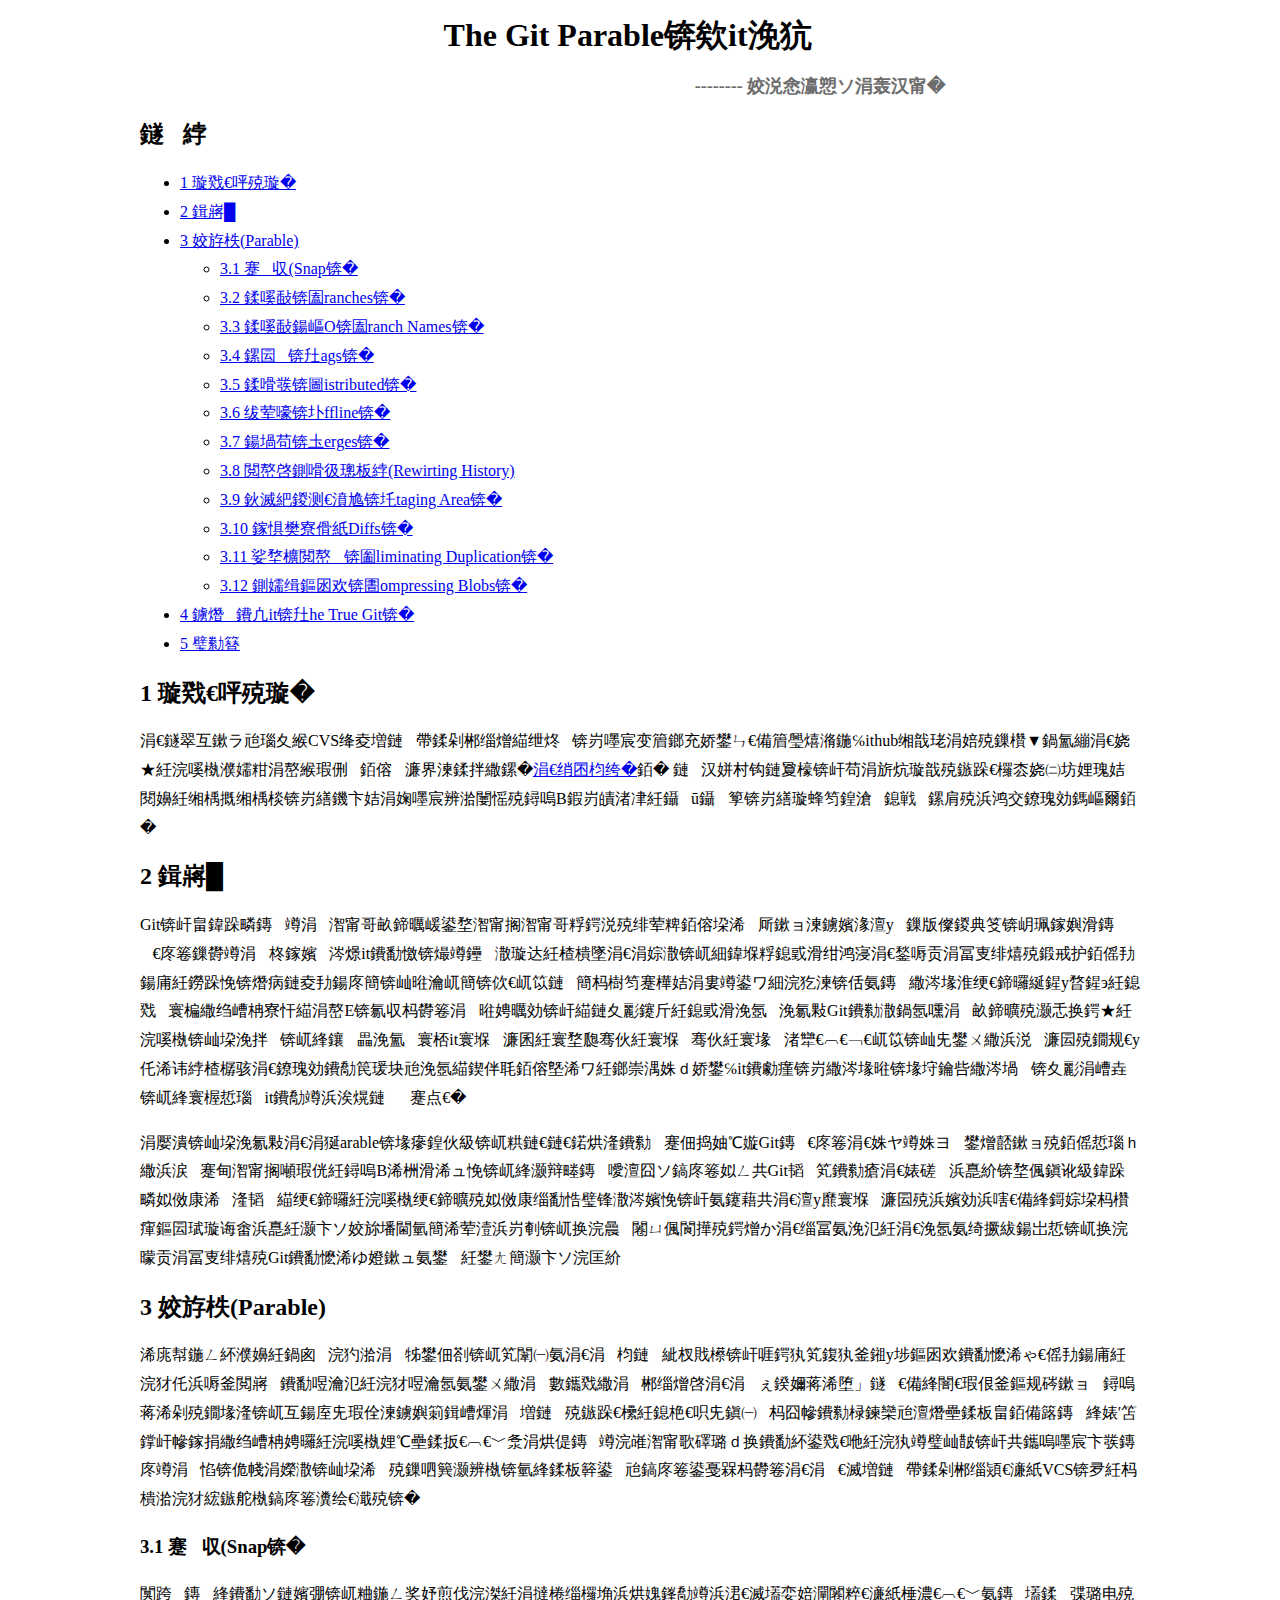
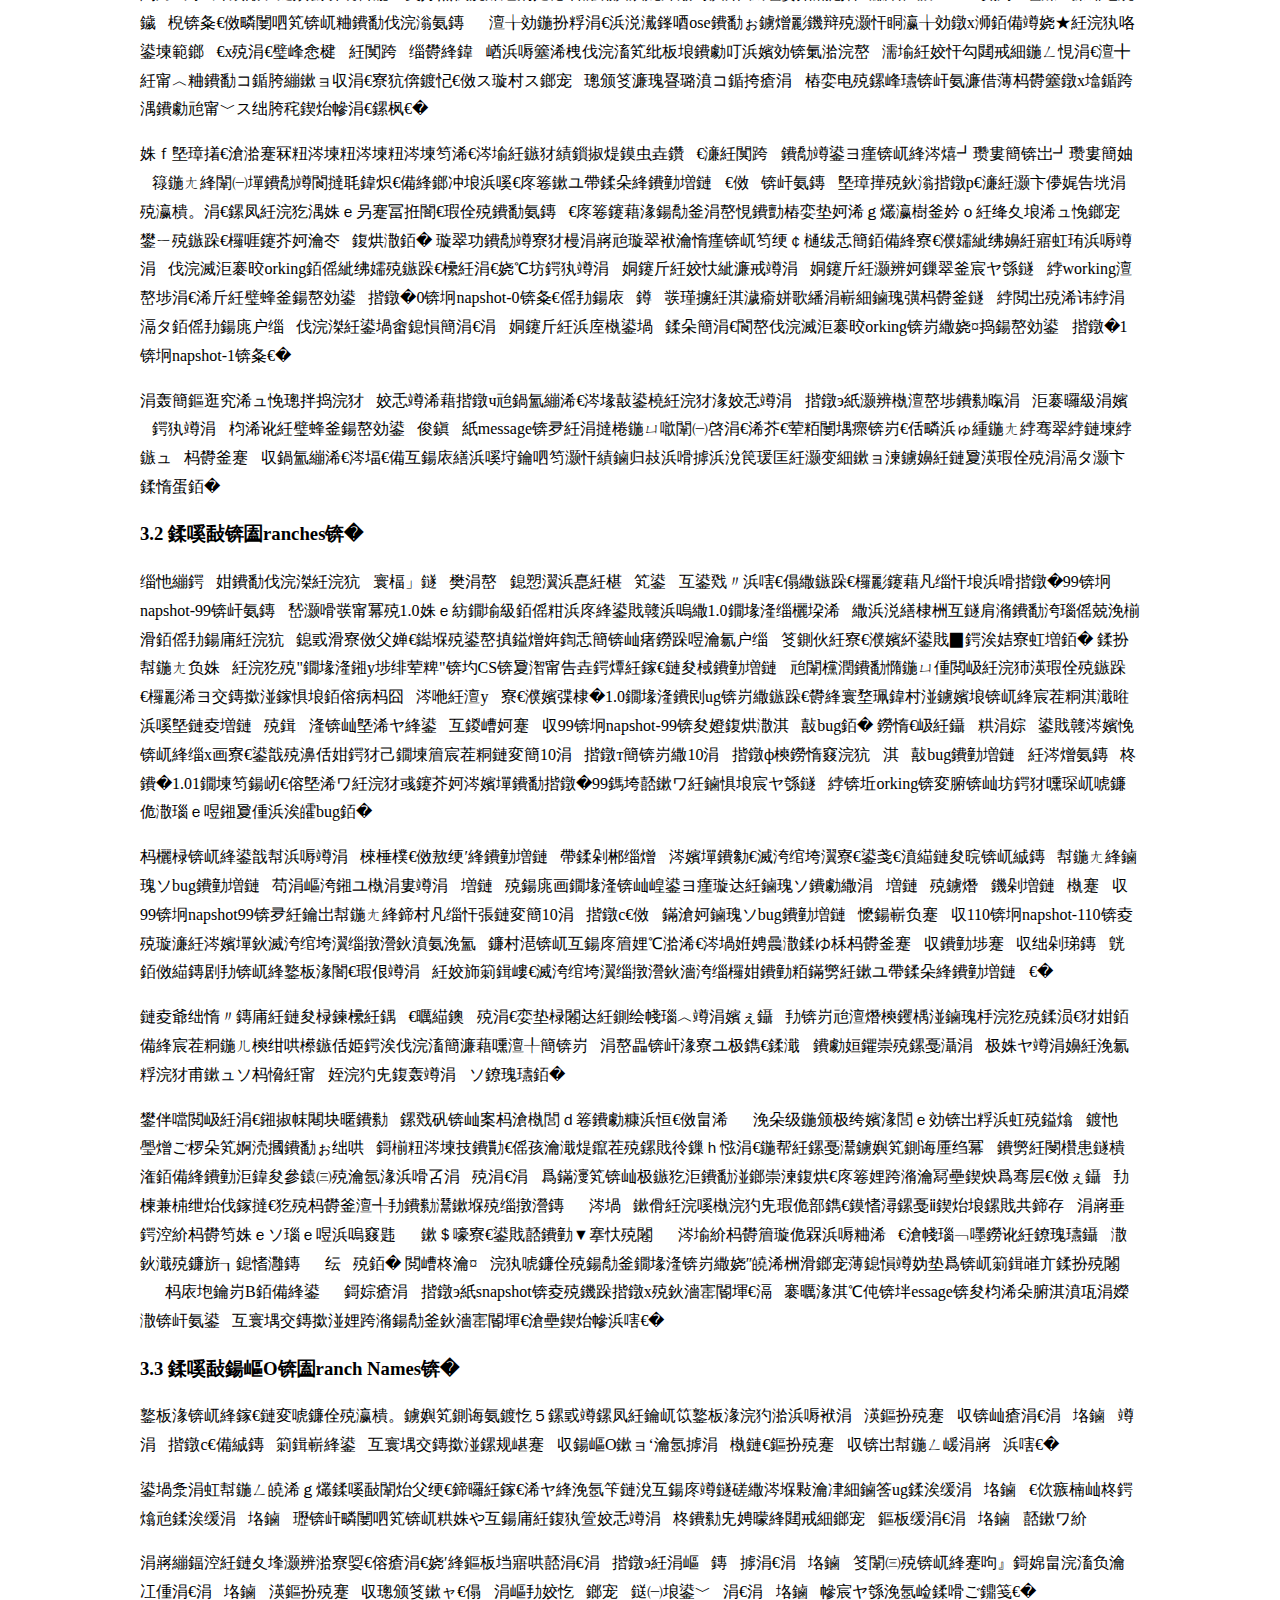
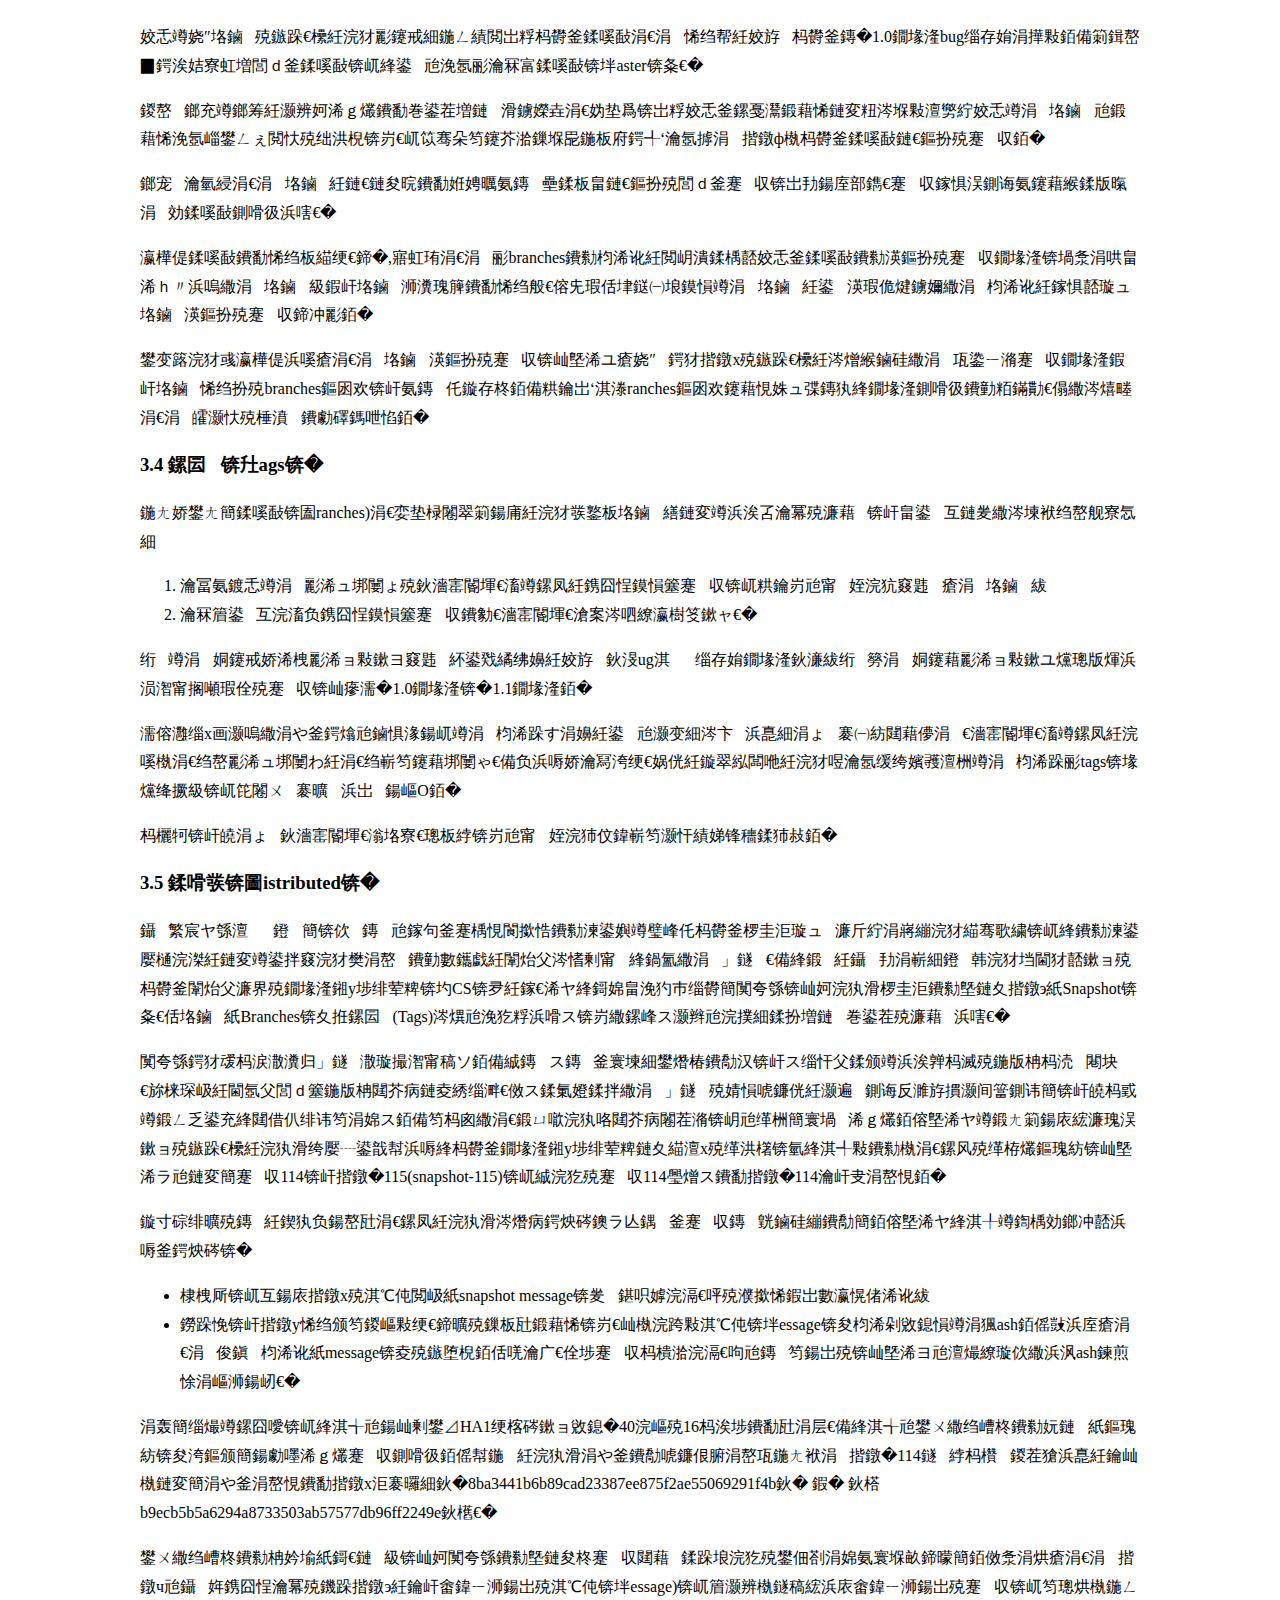
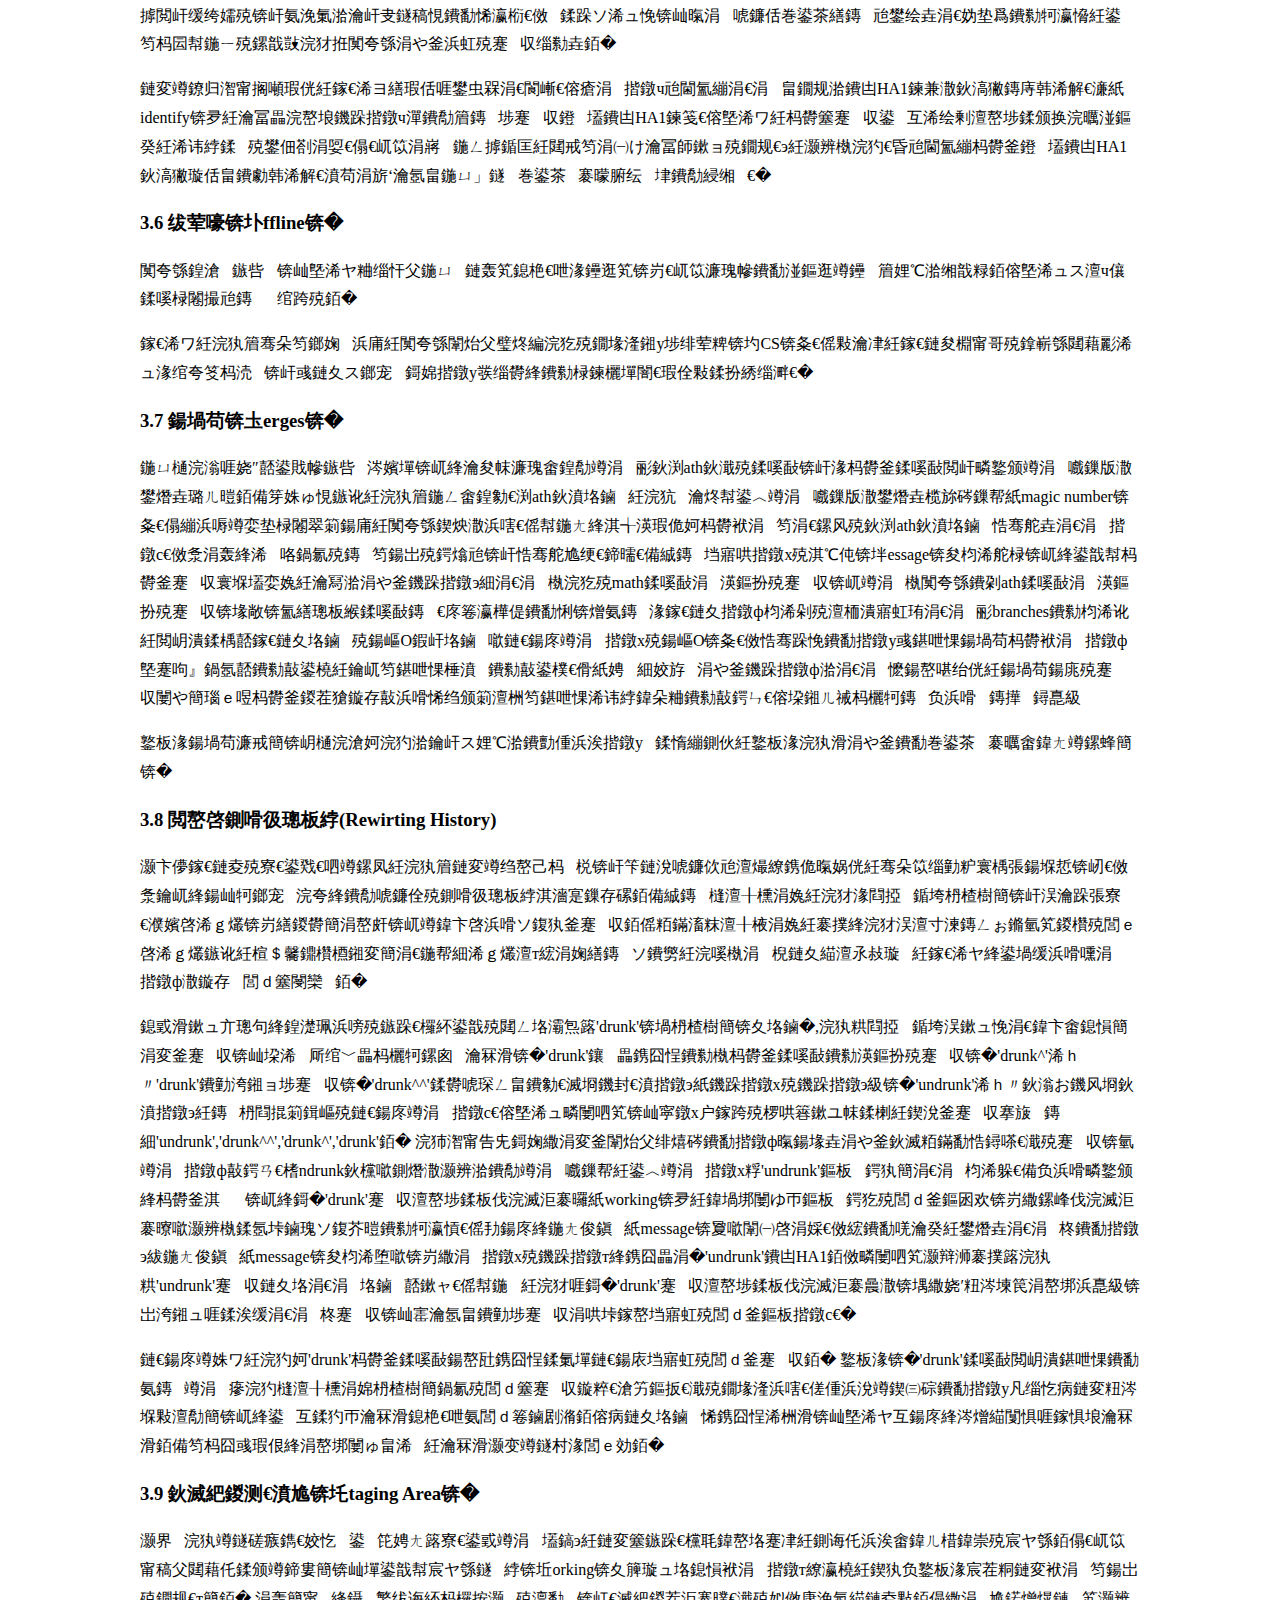
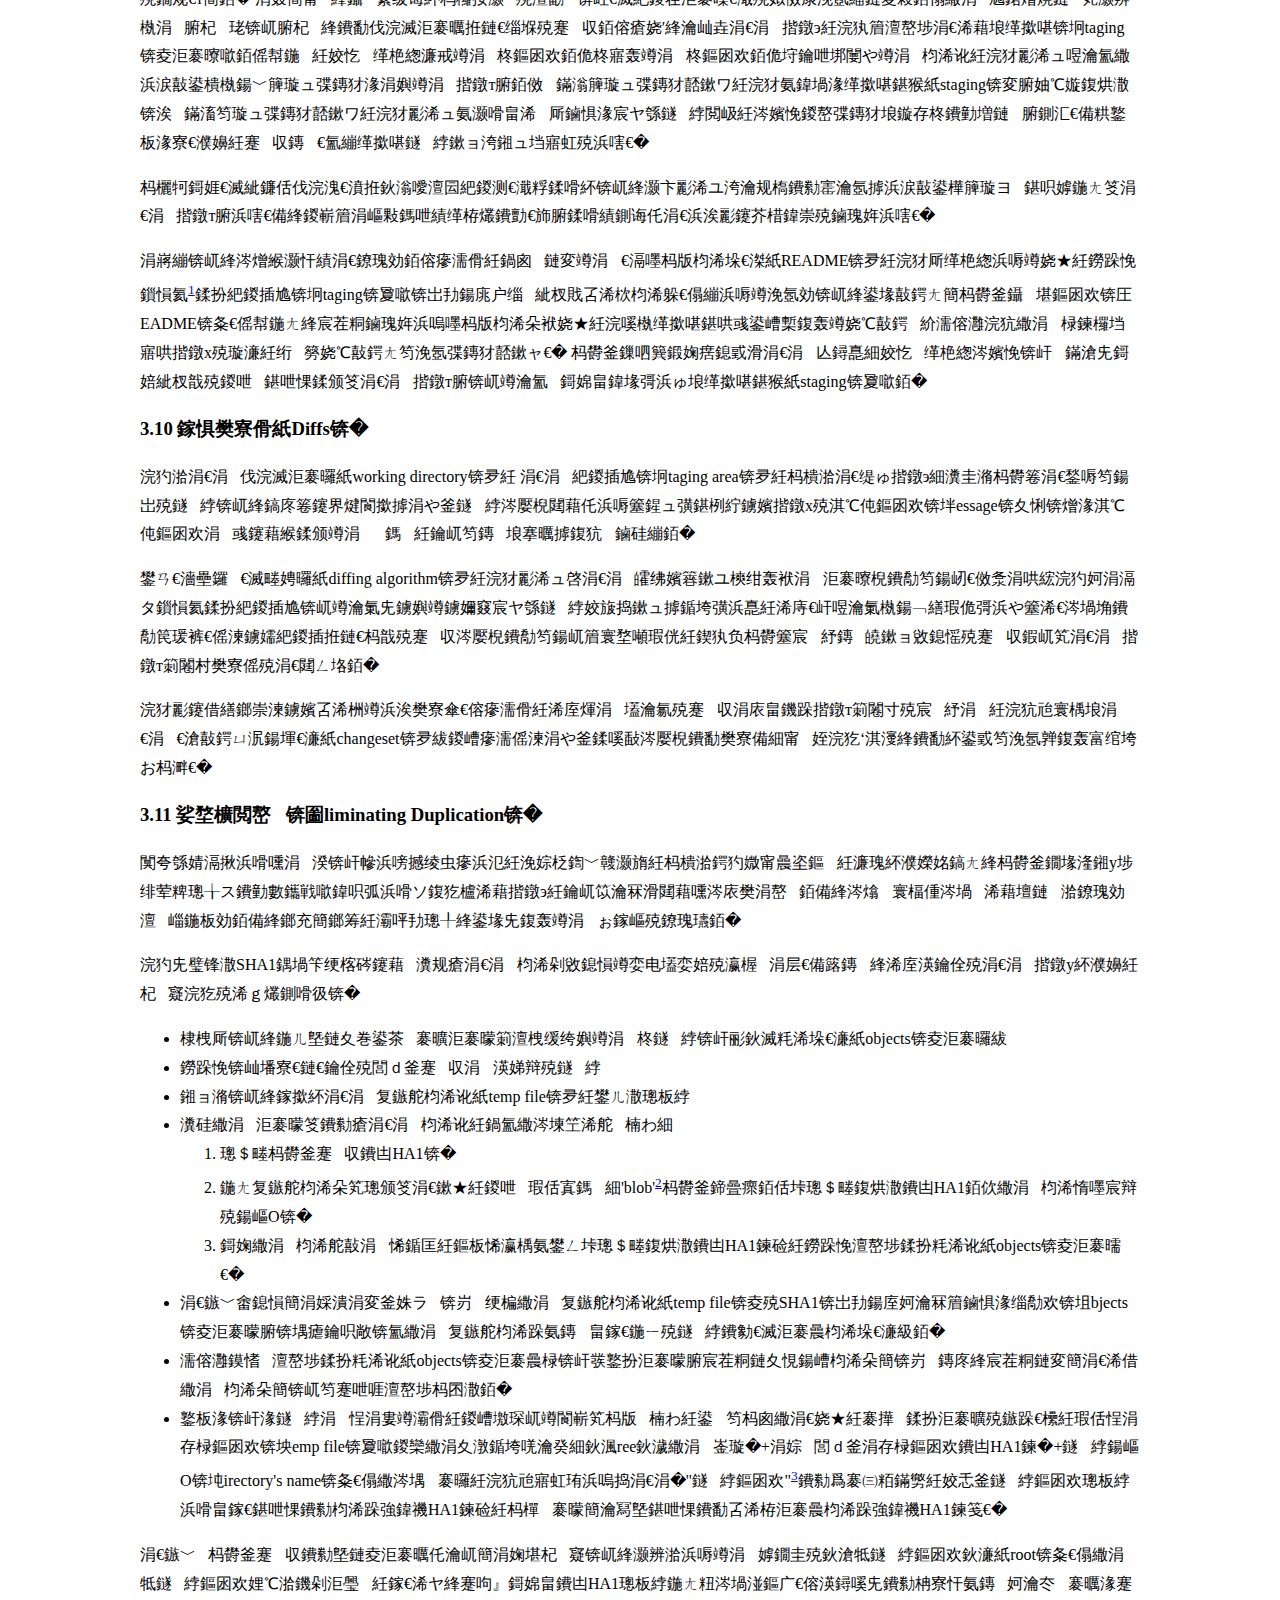
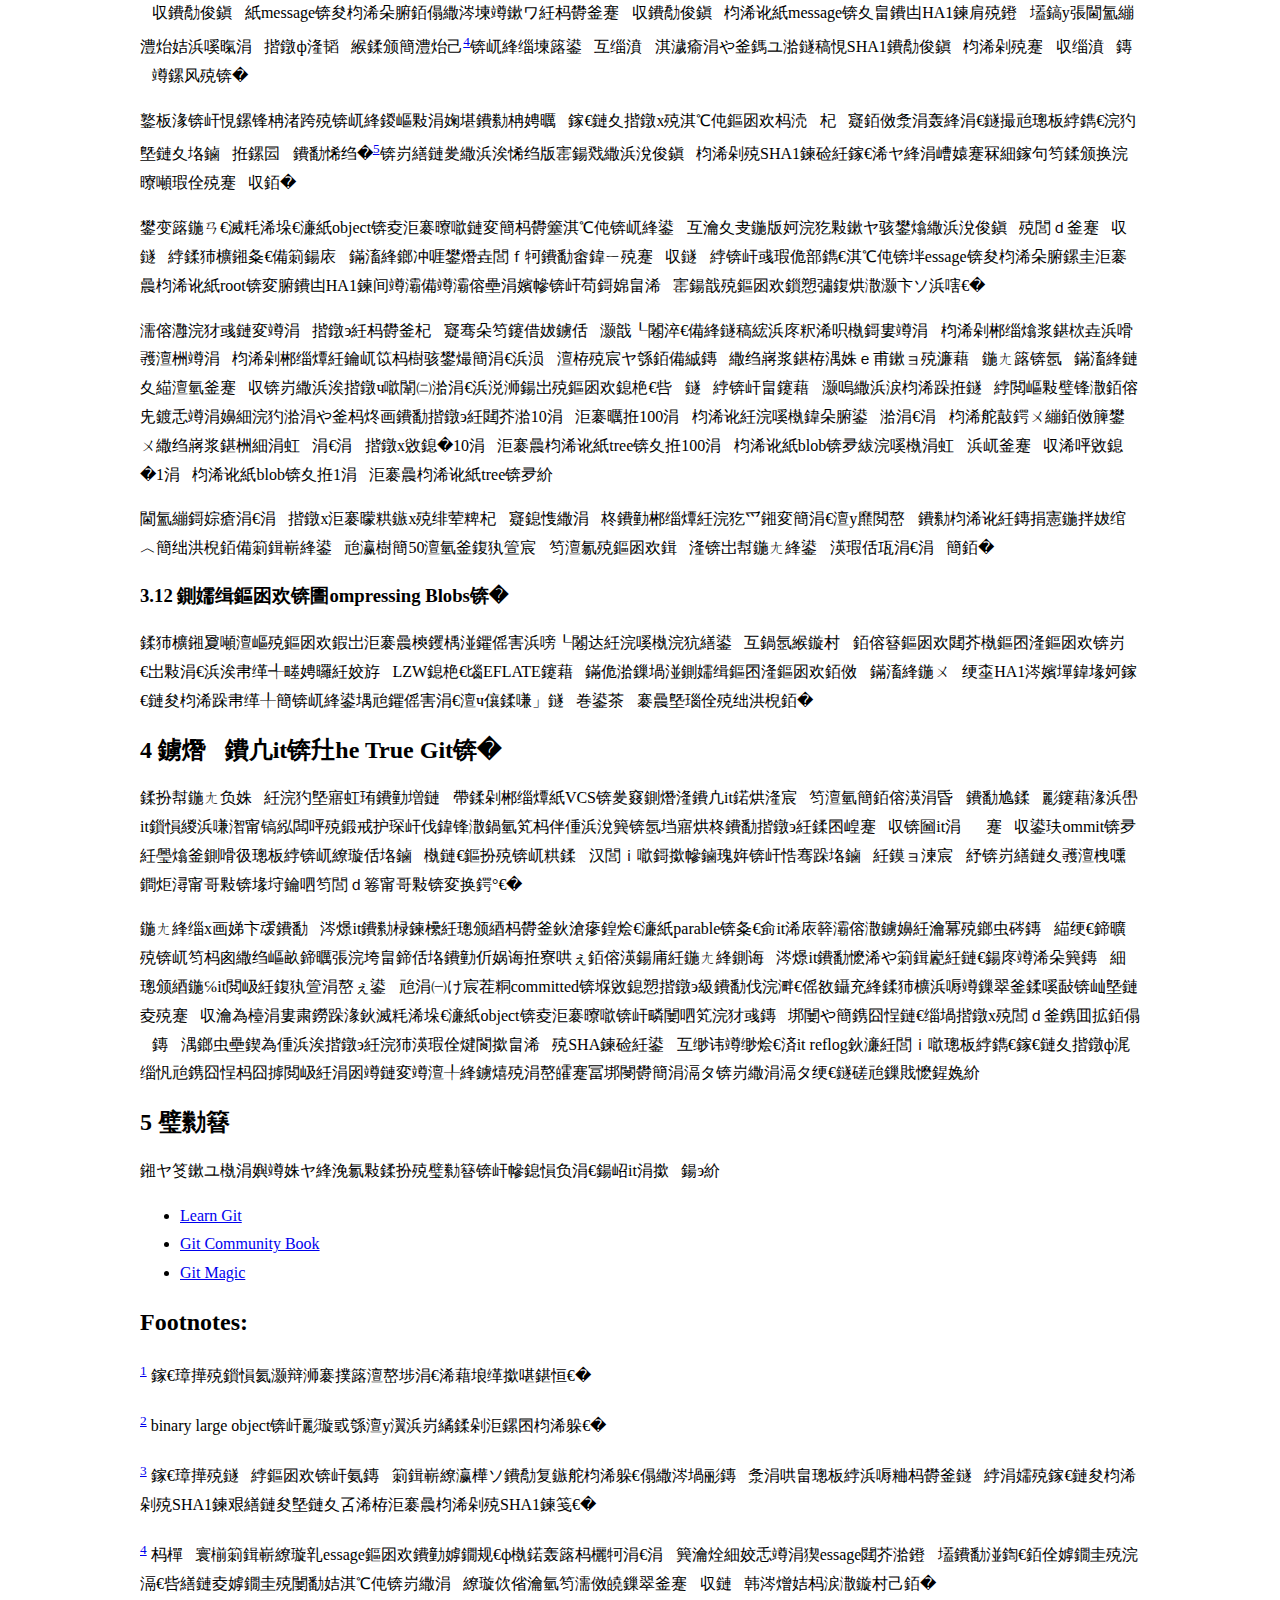
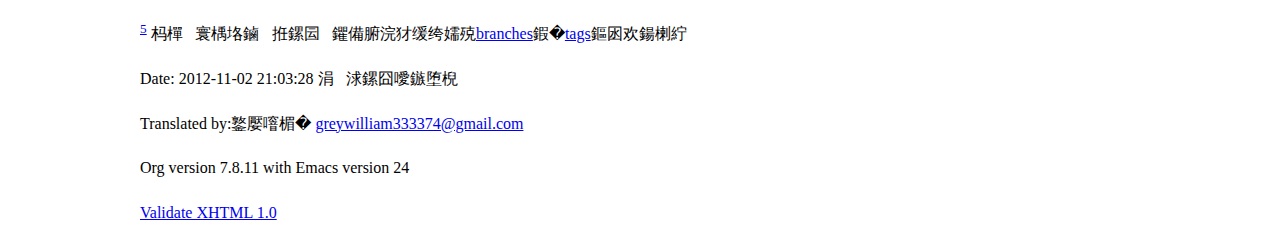
==== commit 83348e2f: "Update The Git Parable.html" ====
--- a/translation/github/The Git Parable.html
+++ b/translation/github/The Git Parable.html
@@ -1,19 +1,19 @@
-<?xml version="1.0" encoding="gbk"?>
+<?xml version="1.0" encoding="utf-8"?>
 <!DOCTYPE html PUBLIC "-//W3C//DTD XHTML 1.0 Strict//EN"
                "http://www.w3.org/TR/xhtml1/DTD/xhtml1-strict.dtd">
 <html xmlns="http://www.w3.org/1999/xhtml" lang="en" xml:lang="en">
 <head>
-<title>Git��˵��The Git Parable��</title>
+<title>Git传说（The Git Parable）</title>
 <meta http-equiv="Content-Type" content="text/html;charset=gbk"/>
 <meta name="title" content="GitParable"/>
 <meta name="generator" content="Org-mode"/>
-<meta name="generated" content="2012-11-02 21:03:28 �й���׼ʱ��"/>
-<meta name="author" content="������"/>
-<meta name="description" content="����The Git Parable��һƪ����Git�ı���"/>
-<meta name="keywords" content="Git,Github,�汾����ϵͳ,�汾����,CVS,VCS"/>
+<meta name="generated" content="2012-11-02 21:03:28 中国标准时间"/>
+<meta name="author" content="王金鹏"/>
+<meta name="description" content="翻译The Git Parable，一篇关于Git的比喻"/>
+<meta name="keywords" content="Git,Github,版本控制系统,版本控制,CVS,VCS"/>
 <style type="text/css">
  <!--/*--><![CDATA[/*><!--*/
-  html { font-family: Times, serif�� "΢���ź�"�� "����"; font-size: 12pt; }
+  html { font-family: Times, serif， "微软雅黑"， "宋体"; font-size: 12pt; }
   body { width: 1000px; margin: 0 auto; line-height: 1.8em; }
   .title  { text-align: center; }
   .todo   { color: red; }
@@ -92,214 +92,214 @@
 </div>
 
 <div id="content">
-<h1 class="title">The Git Parable��Git��˵</h1>
-<h2 style="color: #6d6d6d; font-size:18px; text-align: center; margin-left: 20em;">-------- ë���Ӻ�Ϊ��ʦ</h2>
+<h1 class="title">The Git Parable：Git传说</h1>
+<h2 style="color: #6d6d6d; font-size:18px; text-align: center; margin-left: 20em;">-------- 毛球子好为人师</h2>
 
 
 <div id="table-of-contents">
-<h2>Ŀ¼</h2>
+<h2>目录</h2>
 <div id="text-table-of-contents">
 <ul>
-<li><a href="#sec-1">1 ���ߵĻ�</a></li>
-<li><a href="#sec-2">2 ǰ��</a></li>
-<li><a href="#sec-3">3 ����(Parable)</a>
+<li><a href="#sec-1">1 译者的话</a></li>
+<li><a href="#sec-2">2 前言</a></li>
+<li><a href="#sec-3">3 比喻(Parable)</a>
 <ul>
-<li><a href="#sec-3-1">3.1 ����(Snap��</a></li>
-<li><a href="#sec-3-2">3.2 ��֧��Branches��</a></li>
-<li><a href="#sec-3-3">3.3 ��֧���ƣ�Branch Names��</a></li>
-<li><a href="#sec-3-4">3.4 ��ǩ��Tags��</a></li>
-<li><a href="#sec-3-5">3.5 �ַ���Distributed��</a></li>
-<li><a href="#sec-3-6">3.6 ���ߣ�Offline��</a></li>
-<li><a href="#sec-3-7">3.7 �ϲ���Merges��</a></li>
-<li><a href="#sec-3-8">3.8 ��д��ʷ��¼(Rewirting History)</a></li>
-<li><a href="#sec-3-9">3.9 �����塱����Staging Area��</a></li>
-<li><a href="#sec-3-10">3.10 �Ҳ��죨Diffs��</a></li>
-<li><a href="#sec-3-11">3.11 �����ظ���Eliminating Duplication��</a></li>
-<li><a href="#sec-3-12">3.12 ѹ���ļ���Compressing Blobs��</a></li>
+<li><a href="#sec-3-1">3.1 快照(Snap）</a></li>
+<li><a href="#sec-3-2">3.2 分支（Branches）</a></li>
+<li><a href="#sec-3-3">3.3 分支名称（Branch Names）</a></li>
+<li><a href="#sec-3-4">3.4 标签（Tags）</a></li>
+<li><a href="#sec-3-5">3.5 分发（Distributed）</a></li>
+<li><a href="#sec-3-6">3.6 离线（Offline）</a></li>
+<li><a href="#sec-3-7">3.7 合并（Merges）</a></li>
+<li><a href="#sec-3-8">3.8 重写历史记录(Rewirting History)</a></li>
+<li><a href="#sec-3-9">3.9 “缓冲”区（Staging Area）</a></li>
+<li><a href="#sec-3-10">3.10 找差异（Diffs）</a></li>
+<li><a href="#sec-3-11">3.11 消除重复（Eliminating Duplication）</a></li>
+<li><a href="#sec-3-12">3.12 压缩文件（Compressing Blobs）</a></li>
 </ul>
 </li>
-<li><a href="#sec-4">4 ������Git��The True Git��</a></li>
-<li><a href="#sec-5">5 ��Դ</a></li>
+<li><a href="#sec-4">4 真正的Git（The True Git）</a></li>
+<li><a href="#sec-5">5 资源</a></li>
 </ul>
 </div>
 </div>
 
 <div id="outline-container-1" class="outline-2">
-<h2 id="sec-1"><span class="section-number-2">1</span> ���ߵĻ�</h2>
+<h2 id="sec-1"><span class="section-number-2">1</span> 译者的话</h2>
 <div class="outline-text-2" id="text-1">
 
-<p> һֱ����������CVS�Ȱ汾����ϵͳ�����أ��Լ�Ҳ��ʹ�á�Ҳ������Github��վ�ϵĽ̳�����һ�Σ�����ʼ�ղ���Ҫ�졣���ÿ�������<a target="_blank" href="http://tom.preston-werner.com/2009/05/19/the-git-parable.html">һƪ����</a>��
-����ˮƽ���ޣ����ҷ����ʱ��ϲ�����ͼӴף��������£����������Լ����޵�����͵�٩���������֣����벻ϲ���ҷ�����������ש��
+<p> 一直以来都觉得CVS等版本控制系统很神秘，自己也想使用。也跟着在Github网站上的教程做过一次，但是始终不得要领。正好看到这样<a target="_blank" href="http://tom.preston-werner.com/2009/05/19/the-git-parable.html">一篇文章</a>。
+本人水平有限，并且翻译的时候喜欢添油加醋，罗哩罗嗦，还爱加上自己有限的理解和调侃，自娱自乐，还请不喜欢我风格的人轻点儿拍砖。
 </p>
 </div>
 
 </div>
 
 <div id="outline-container-2" class="outline-2">
-<h2 id="sec-2"><span class="section-number-2">2</span> ǰ��</h2>
+<h2 id="sec-2"><span class="section-number-2">2</span> 前言</h2>
 <div class="outline-text-2" id="text-2">
 
-  <p>Git������ʵ��һ���ǳ���ȴ�ַǳ��ǳ�������ϵͳ���������������ڴ��������£�����������ô��һ������ѧϰGit���أ�һ����˵������һ���������ȸ�����ʾ��һ�����߰�������Ȼ��Ȼ��û��Ȼ���ˣ������ˣ�����ĩ�˻���������һ�䣺�㿴��������ô�μ򵥡����������Ҿ������ַ�ʽ�ܲ��ף�����ô���̷��������п��ܣ����ǻ�ѧ����Git�����������򵥵�С���񣬵��ǣ��ҹ��ƣ���϶������Git�����棬��ħ�ã��ܿƻã��������������ң�������Щ������������κθ߼�һ����Ķ�����������ѡ����ԣ�������ʹ��Git�Ļ�����ô�̣�������ôѧ���ɲ��ɣ��������Git��һЩ�������</p>
-<p>���棬�һ���һ��Parable��������������������ĸ�����ģ��Git����ôһ��һ�����������ġ�������Щ����ǳ���Ҫ�����������Ժ��������׼������ôե��Git���ϵ�ÿһ��Ѫ�ˣ���а����ʵ�����Ǳ����ܼ򵥣����Ǽ򵥵ĸ����������֮�󣬾��ܸ�һ��Ѻ�������¶��ˡ��������ƪ���¶����ˣ��ͺñȴ�ͨ���ζ��������κ�����а���Ĺ���һ���ͻᣬһ��;���ͬ�����κ����߰����Git�������������ã����˾ͺ�ʹ��
+  <p>Git，它其实是一个非常简单却又非常非常给力的系统。我们先来看看在大多数情况下，高手们是怎么教一个新手学习Git的呢？一般来说，高手一上来，会先给我们示范一堆乱七八糟的命令。然后，然后？没有然后了，教完了！而且末了还不忘加上一句：你看！就是这么滴简单～啧啧啧，我觉得这种方式很不妥：照这么个教法儿，很有可能，我们会学会用Git的来做几个简单的小任务，但是，我估计，你肯定会觉得Git很神奇，很魔幻，很科幻，很武侠……而且，想用这些神奇的特性做任何高级一点儿的东西都会很困难。所以，想真正使用Git的话，这么教（或者这么学）可不成，你得理解Git的一些基本概念。</p>
+<p>下面，我会用一个Parable（比喻），从最最基本的概念起模拟Git是怎么一步一步衍生出来的。理解这些概念非常重要，理解他们以后，你就算是准备好怎么榨干Git身上的每一滴血了！（邪恶）其实概念们本身很简单，但是简单的概念组合起来之后，就能干一大堆很神奇的事儿了。你把我这篇文章读完了，就好比打通了任督二脉，任何歪门邪道的功夫一练就会，一会就精；同理，任何乱七八糟的Git的命令拿来就用，用了就好使！
 </p>
 </div>
 
 </div>
 
 <div id="outline-container-3" class="outline-2">
-<h2 id="sec-3"><span class="section-number-2">3</span> ����(Parable)</h2>
+<h2 id="sec-3"><span class="section-number-2">3</span> 比喻(Parable)</h2>
 <div class="outline-text-2" id="text-3">
 
-<p>�����ڿ�ʼ���������и��Ƶ��ԣ������һ���ı��༭�����ټ��ϼ��������ļ������Ȼ�������˸���Ҫ�ľ������������������������ϵͳдһ������������Ŀ������Ҫ�����������������İ汾���Ժ���Ҫ����֮ǰĳ���汾��ʱ�򣬻�����ָ���ȥ��ʱ���ܹ��ҵ�����������������ȥ�����ַ���������û�ҵ�������Ϊ����һλ�ǳ������εĿ����ߣ���һ�������ɴ��Լ�����һ���ɣ������������ǵĹ��¾��ǣ��㵽�׿�����ô������ôһ�����汾����ϵͳ����VCS���������㵱ʱ����ôѰ˼�ģ�
+<p>从现在开始，假设你有个破电脑，上面就一个文本编辑器，再加上几个控制文件的命令。然后，你做了个重要的决定，你决定就用这个电脑这个系统写一个大型软件项目。你需要个方法来管理软件的版本，以后想要看看之前某个版本的时候，或者想恢复过去的时候能够找到它。于是你满世界去找这种方法，但是没找到……因为您是一位非常负责任的开发者，你一赌气，干脆自己发明一个吧！接下来，我们的故事就是：你到底可能怎么发明这么一个“版本控制系统”（VCS），还有你当时是怎么寻思的！
 </p>
 
 </div>
 
 <div id="outline-container-3-1" class="outline-3">
-<h3 id="sec-3-1"><span class="section-number-3">3.1</span> ����(Snap��</h3>
+<h3 id="sec-3-1"><span class="section-number-3">3.1</span> 快照(Snap）</h3>
 <div class="outline-text-3" id="text-3-1">
 
-  <p>��������ĺ����ѣ�����Ӱ¥������ר�Ÿ���������һЩ������˲�䡱����������ر�����˲�䣩��ʵ���ϣ����Ĺ������Ǽ�����ظ�һЩϹ��pose������ɰ���Сƨ�������ࡣһ�Σ�������ϰ���Ե�һ��Է����������������Щ��������������Ȥ�¶�����λ���裬ÿ�궼����ͬһ�죬������Ů��������һ��Ф����˵����Ҫ����������Ů��ÿ���׶ε����ӣ��ͺ�����Щ��Ƭ������ܴ�����Խ��ȥһ����</p>
-<p>����ν������ʲôʲôʲô��ʲô�����Ĳ��������񡱣�������һ�仰����Ҳ��Խ�ˣ���Խ�˺�ب������ǰ��һ���ѹء����뵽����ô��������İ汾���ԣ�������ν�ġ����ա���������Ϸ�еĴ浵һ�������������ĺ���Ҫ�ĵľ�����ô���ڸ�����ͬ�Ľ׶ΰѴ����������ȵ��Ժ���Ҫ�õ�ʱ�����ܰ�����������
-  ˵���һ���첻��˵���һ������ܰ����ˡ��㿪ʼ��̣�������һ������Ŀ¼working����̵�ʱ��һ������һ�����ܣ�ÿ���һ�����ܣ��Ͱ���������Ŀ¼working����һ�ݣ���������п���0��snapshot-0����Ȼ��ԵƷ��ģ���֤��Զ����ı����Ŀ¼����κζ�����Ȼ������������������һ�����ܣ������ָ�����һ�鹤��Ŀ¼working������������п���1��snapshot-1����</p>
-<p>Ϊ�˷����Ժ�������ÿһ�ݿ��ն�����ʲô�ı䣬����ÿһ�����գ����Ǹ��Ƶ�����Ŀ¼��������һ���ļ��������������Ϣ��message����ר��������дһ���ܽ�´ʣ���ʵ�����ں�����º��ն������������ʲô���Ժ����˻��߲�С�ĸĴ�����Щ�������ͻ�������������Ҫ�Ķ����͸����ߡ�
+  <p>阿福是你的好朋友，他在影楼工作，专门给别人拍摄一些“特殊瞬间”（额……就是特别珍贵的瞬间）。实际上，他的工作就是见天儿地给一些瞎摆pose的天真可爱的小屁孩儿照相。一次，你俩又习惯性的一起吃饭，阿福给你八卦了些他工作上碰到的趣事儿：有位妈妈，每年都会在同一天，带他的女儿过来照一张肖像。她说她想要记下她宝贝女儿每个阶段的样子，就好象这些照片儿真的能带她穿越回去一样。</p>
+<p>正所谓“有心什么什么什么不什么，无心插柳柳成荫”，阿福的一句话，你也穿越了，穿越了横亘在你面前的一道难关。你想到了怎么来控制你的版本。对，就是所谓的“快照”，就像游戏中的存档一样，你真正关心和需要的的就是怎么能在各个不同的阶段把代码存个档，等到以后想要用的时候再能把它读出来。
+  说书的一张嘴不能说两家话，不管阿福了。你开始编程，建立了一个工作目录working。编程的时候，一次添加一个功能，每编好一个功能，就把整个工作目录working复制一份，起个名儿叫快照0（snapshot-0）。然后对灯发誓，保证永远不会改变这个目录里的任何东西。然后继续工作，又完成了一个功能，于是又复制了一遍工作目录working，这次起名儿叫快照1（snapshot-1）。</p>
+<p>为了方便以后记起你对每一份快照都做过什么改变，你在每一个快照（就是复制的整个目录）下增加一个文件，起个名儿叫信息（message），专门在里面写一份总结陈词，老实交待在何年何月何日对这个快照做过什么。以后忘了或者不小心改错了哪些东西，就会来看看，有需要的东西就复制走。
 </p>
 </div>
 
 </div>
 
 <div id="outline-container-3-2" class="outline-3">
-<h3 id="sec-3-2"><span class="section-number-3">3.2</span> ��֧��Branches��</h3>
+<h3 id="sec-3-2"><span class="section-number-3">3.2</span> 分支（Branches）</h3>
 <div class="outline-text-3" id="text-3-2">
 
-<p>����Ŭ���Ĺ������������Ŀ�������ˣ����Ͽ��Է����ˡ���ʱ������Ѿ����˿���99��snapshot-99�����Ǽ���������1.0��ʽ�棩�������㷢������1.0�汾��������Щ���������ŵ�Χ��Ⱥ���ǡ�Ȼ���㱻�����쳣���ҵķ���ж����ˣ���Ȼ����������ȥ����ʼ����������ǿ�档
-������Ϊֹ�����"�汾����ϵͳ"��VCS���ǳ��ɹ������оɵİ汾�������Ĵ����������Ҫ��ʱ��������׵��ҵ���û����ã���ҿ�ʼ����1.0�汾��bug����ʱ����ܸ��˵ؿ��������Ѿ����������а汾�ĸ���������������ٰѿ���99��snapshot-99���ó����޸�bug��
-  Ȼ�����Դ��ϴη���֮�������������������ǿ��Ҳ�Ѿ�����10�������ˣ���10��������Ȼ����Ҫ�޸�bug�İ汾��Ҳ�����µ�1.01�治ͬ�����ԣ���ֻ�ܰ�֮ǰ�Ŀ���99�ó������ŵ�����Ŀ¼��working���У����Ӽ��д������������ЩСbug��</p>
-<p>��ʱ���㷢����һ�����⡣������İ汾����ϵͳ��֮ǰ�ġ�ֱ���Ϳ���������Ч������������ĺ�bug�İ汾����ֱ������һ���汾�ĺ����汾�����仰˵���ĺõ�����汾���������汾�ǿ���99��snapshot99������������ȴ�Ѿ�������10�����ա�����Ѹĺ�bug�İ汾����Ϊ����110��snapshot-110���Ļ���֮ǰ��ֱ���ͽṹ���ͻᱻ�ƻ����Ժ�Ҳû��ʲô�취���ж�������յĸ����վ�����˭������Ȼ����������Ҫһ������֮ǰ��ֱ���ͽṹ���������Ľṹ����������İ汾��</p>
-<p>���о���������ʱ�����º̵ܶ�һ��ʱ�䣬ȥ�Ӵ�һ�´���Ȼ���ܹ������ظ�����Ĵ����������Ѿ�����ʾ����Ŭ�������˺ü����ˣ�˵�������������ų���ķҷ�������������һ�£������������ˣ����������һ���õ��ӡ�</p>
-<p>��Ұ�һ���ų���������·����Զ����ô�����ˡ����ǹ�������������Ƕ������˵ĸо���Ҫ��ͷ����տ������նԿ�ʲô�Ƶġ��챦ʯɫ����Ҷɢ��һ�أ���֦����ȥ��ͺͺ�ģ��������ӡ����Ŀ�������Ķ��������е�һ����֦�ϣ�����Ŀ�ĵ��뿴����ô�������һ����ɡ�����Ȼ�����񹤴���������Ȼ��֦辵Ľṹ�Ƕ�ô���ӣ���������Ҫ����ĳ�����һص�����ȴ�����������ⲻ���ý���˸��ٶ����߿������ĳ��������ô����Ҳ֤�������ǡ��Ӵ���Ȼ���������������о��ɹ�����ȷ�ġ�
-�������������ĸ����汾����ν����������һ������֮ǰ����������ӭ�ж��⡣��ֻҪ��ÿ�����գ�snapshot���ĸ����յġ�ָ�롰��¼����Ϣ��message���ļ��б����������Ϳ��Ժ����׵����Ÿ�����ָ�롰�һ�ȥ�ˡ�
+<p>经过努力的工作，你觉得项目差不多成型了，马上可以发表了。这时候可能已经到了快照99（snapshot-99，就是即将发布的1.0正式版）。终于你发布了这1.0版本给我们这些翘首以盼着的围观群众们。然后，你被我们异常激烈的反响感动坏了，毅然决定继续下去，开始开发威力加强版。
+到现在为止，你的"版本控制系统"（VCS）非常成功，所有旧的版本都静静的呆在那里，你需要的时候可以轻易地找到。没过多久，大家开始反馈1.0版本的bug，这时候你很高兴地看到，你已经保留了所有版本的副本，所以你可以再把快照99（snapshot-99）拿出来修改bug。
+  然而，自从上次发布之后，你继续开发的威力加强版也已经有了10个快照了，这10个快照显然跟你要修改bug的版本，也就是新的1.01版不同。所以，你只能把之前的快照99拿出来，放到工作目录（working）中，添加几行代码来解决掉那些小bug。</p>
+<p>这时，你发现了一个问题。尽管你的版本控制系统对之前的“直线型开发”很有效，但是现在你改好bug的版本并不直接是上一个版本的后续版本，换句话说，改好的这个版本的真正父版本是快照99（snapshot99），而现在你却已经又有了10个快照。如果把改好bug的版本命名为快照110（snapshot-110）的话，之前“直线型结构”就会被破坏，以后也没有什么办法来判断这个快照的父快照究竟是谁。很显然，你现在需要一个，比之前“直线型结构”更给力的结构，来控制你的版本。</p>
+<p>有研究表明，有时候，哪怕很短的一段时间，去接触一下大自然，能够显著地改善你的创造力。你已经在显示器旁努力工作了好几天了，说不定，在弥漫着初秋的芬芳的树林中漫步一下，会给你带来好运，帮助你想出一个好点子。</p>
+<p>田野里，一排排长长的橡树路，永远是那么的迷人。它们孤伶伶地伫立在那儿，给人的感觉像要跟头顶上湛蓝的天空对抗什么似的。红宝石色的树叶散落一地，树枝看上去光秃秃的，错综盘杂。你的目光慢慢的定在了其中的一个树枝上，漫无目的地想看出怎么沿着它找回树干。大自然鬼斧神工打造的这个天然的枝杈的结构是多么复杂，但是你想要沿着某条树梢回到树干却毫不费力！这不正好解决了跟踪多条线开发出的程序的问题么！这也证明了他们“接触自然，点子自来”的研究成果是正确的。
+重新审视你代码的各个版本，这次将他们想象成一棵树，之前遇到的问题迎刃而解。你只要把每个快照（snapshot）的父快照的”指针“记录在信息（message）文件中保存下来，就可以很轻易地沿着各个”指针“找回去了。
 </p>
 </div>
 
 </div>
 
 <div id="outline-container-3-3" class="outline-3">
-<h3 id="sec-3-3"><span class="section-number-3">3.3</span> ��֧���ƣ�Branch Names��</h3>
+<h3 id="sec-3-3"><span class="section-number-3">3.3</span> 分支名称（Branch Names）</h3>
 <div class="outline-text-3" id="text-3-3">
 
-  <p>���ڣ������д���Ĵ浵����ȥ�������һ�������������������������µĿ��գ�ÿһ����֧һ�����ա�����֮ǰ����Ժ����׵ظ��ݿ���������ȷ���ĸ������µĿ��գ�����ȴ�����ˡ�</p>
-  <p>����Ϊ���ڽ������֧�ǳ��򵥣��������ϣ���Ժ�һֱ��ô��������bug��������֧�������¹��ܴ�������֧�ȣ�ʵ���ϣ��Ӵ��Ժ󣬼���ÿһ���µ��뷨�㶼����Ҫ�½�һ����֧������</p>
-  <p>������������бס�ÿһ�����´�����һ�����գ���������һ����֧����ģ�����������Ϊ����һ����֧���µĿ��ռ�������Ҫ��Ȼÿ����Ҫ��������һ����֧ȥ������ʮ��ͷ�ۡ�</p>
-  <p>ÿһ�η�֧��ʱ������ܻ�������������֧һ�����ƣ����������1.0�汾bugά��ר�á�֮ǰ������ǿ���Ǹ���֧������ܻ��������֧��master����</p>
-  <p>�ٶ���һ�룬�ͰѴ������ʷ�汾�ǿ���һ��������ÿ����֦������ʲô�ô���ÿһ����֧��������ռ�ô����Ŀռ䣬���Ҳ�������Ч�ʵذ���ȷ���ĸ������������֧���µĿ��ա�</p>
-  <p>��Ҫ��λһ����֧������Ч�İ취�����ҵ������µ��Ǹ����գ�Ȼ�����ſ����һ�ȥ���ܵõ���������֧��ʷ�ˡ�</p>
-  <p>�洢��֧�����ƺܼ�,����һ����branches���ļ��������г�ÿ����֧�����µĿ��հ汾����Ϊ�������������֧���ͷ�֧���Ӧ�����ơ���Ҫ�л���ĳһ����֧��ֻ��Ҫ�鿴����ļ����ҳ��÷�֧���µĿ��ռ��ɡ�</p>
-<p>������ֻ�洢��ÿһ����֧���µĿ��գ�����ÿ�����ӿ��յ�ʱ��Ҳ�ø�����洢�ſ��հ汾�ͷ�֧���Ƶ�branches�ļ������������¡��Ӷ�ȷ��branches�ļ���ͬ����ӳ��汾��ʷ�Ľṹ����Ҳ��һ��СС�Ķ���ĸ����ɡ�
+  <p>现在，你所有代码的存档看上去就像棵树一样，而且现在你有了两个最新的快照，每一个分支一个快照。但是之前你可以很轻易地根据快照名称来确定哪个是最新的快照，现在却不行了。</p>
+  <p>又因为现在将代码分支非常简单，所以你会希望以后一直这么用它：改bug创建个分支、试验新功能创建个分支等，实际上，从此以后，几乎每一个新的想法你都会想要新建一个分支出来！</p>
+  <p>不过嘛，有利就有弊。每一次你新创建出一个快照，不管是哪一个分支下面的，你必须把它作为它那一个分支最新的快照记下来。要不然每次想要换到另外一个分支去工作会十分头疼。</p>
+  <p>每一次分支的时候，你可能会在心里给这个分支一个名称，比如这个是1.0版本bug维护专用。之前威力加强版那个分支，你可能会叫它主分支（master）。</p>
+  <p>再多想一想，就把代码的历史版本们看成一棵树，给每个树枝命名有什么用处？每一个分支都命名会占用大量的空间，而且并不能有效率地帮助确定哪个快照是这个分支最新的快照。</p>
+  <p>想要定位一个分支，最有效的办法就是找到它最新的那个快照，然后沿着快照找回去就能得到整个儿分支历史了。</p>
+  <p>存储分支的名称很简单,建立一个叫branches的文件，里面列出每个分支的最新的快照版本（因为它代表了这个分支）和分支相对应的名称。想要切换到某一个分支，只需要查看这个文件，找出该分支最新的快照即可。</p>
+<p>由于你只存储了每一个分支最新的快照，所以每次增加快照的时候，也得改这个存储着快照版本和分支名称的branches文件，就是做更新。从而确保branches文件能同步反映你版本历史的结构。这也算一个小小的额外的负担吧。
 </p>
 </div>
 
 </div>
 
 <div id="outline-container-3-4" class="outline-3">
-<h3 id="sec-3-4"><span class="section-number-3">3.4</span> ��ǩ��Tags��</h3>
+<h3 id="sec-3-4"><span class="section-number-3">3.4</span> 标签（Tags）</h3>
 <div class="outline-text-3" id="text-3-4">
 
-<p>��ʹ���˷�֧��Branches)һ��ʱ��֮���㷢�ַ�֧����һЩ�����ĺô�������������ô������ʽ��
+<p>在使用了分支（Branches)一段时间之后，你发现分支还有一些其它的好处，它可以有这么两种形式：
 </p><ol>
-<li>������һ������ɾ���ġ�ָ�롰һ����ָ��ĳЩ���գ��Ӷ��ܰ��������ÿ����֧��
-</li>
-<li>��Ҳ������Ϊָ��ĳЩ���յġ�ָ�롰���ñ���������
+<li>它就像一个可以删除的”指针“一样，指向某些快照，从而能帮助你跟踪每个分支；
+</li>
+<li>它也可以作为指向某些快照的”指针“永久保存下来。
 </li>
 </ol>
 
-<p>��һ������ʹ�������������ٿ������̣����硰bug�޸�ά���汾�����ڶ������ܿ����������ĳЩ�ǳ���Ҫ�Ŀ��գ�����1.0�汾��1.1�汾��</p>
-<p>������������������ܷ���ͬһ���ļ����£����ܾͻ������ˣ�������ʽ�������ָ�롰һ��������һ�ֿ���ɾ����һ�ֲ���ɾ����Ϊ��ʹ������࣬�����ţ��������������һ���ļ���tags����ǩ����ר�ż�¼�ڶ������ơ�</p>
-<p>�����������֡�ָ�롰�ֿ���¼���ܰ�������ⲻС�Ļ���ɾ����
+<p>第一个功能使他可以用来跟踪开发进程，比如“bug修复维护版本”；第二个功能可以用来标记某些非常重要的快照，比如1.0版本，1.1版本。</p>
+<p>如果继续将这两个功能放在同一个文件夹下，可能就会乱套了：两种形式都像个”指针“一样，但是一种可以删除，一种不能删除。为了使它更简洁，更优雅，你决定建立另外一个文件叫tags（标签），专门记录第二种名称。</p>
+<p>这样，将两种”指针“分开记录，能帮助你避免不小心混淆删错。
 </p>
 </div>
 
 </div>
 
 <div id="outline-container-3-5" class="outline-3">
-<h3 id="sec-3-5"><span class="section-number-3">3.5</span> �ַ���Distributed��</h3>
+<h3 id="sec-3-5"><span class="section-number-3">3.5</span> 分发（Distributed）</h3>
 <div class="outline-text-3" id="text-3-5">
 
-  <p>�Լ�����̫�¶��ˣ�Ҫ�����Ҹ�־ͬ���ϵ�����һ���������Ŀ�ö�ã�����������ˣ�������Ѱ�������һ̨������ĵ��ԣ��ǳ���������������Ŀ�����أ���Ȼ��������㴴�����������ǳ��õİ汾����ϵͳ��VCS����������������ڸ��˰�������������Ŀ�����п��գ�Snapshot������֧��Branches���ͱ�ǩ(Tags)Ҳ������������������������ᵽ�汾��ʷ�ĺô��ˡ�</p>
-  <p>���������������Ŀ��˵�ǳ��á��������Ǹ��ܻ�������ˣ���������һЩƫԶ�ĵط����г�;���У�ͨ����Щ�ط���û�����硣�����õ������Ŀ��Դ���룬�ͷ�ȥ����������ȥ�ˣ�����һ�������㶼��ϵ��������������һ����������û���ţ������˺ܶ���롣����һ��֮����������ʱ����������������������汾����ϵͳ�кܴ��ȱ�ݣ������õ���һ���ı��뷽ʽ�����Զ����˿���114������115(snapshot-115)������Ŀ���114�����Ŀ���114��ȫ��ͬ��</p>
-<p>�������ǣ���Ϊ����һ��������Ҳû�취֪���ĸ�������˭�Ĺ����ˡ���������һ�������˸��취��
+  <p>自己工作太孤独了！要是能找个志同道合的朋友一起做这个项目该多好？不过你很幸运，你的朋友阿作，有一台跟你差不多的电脑，非常乐意帮你做这个项目。你呢，自然不会独享你创造出来的这个非常好的版本控制系统（VCS），所以你把它传授给了阿作，把你们项目的所有快照（Snapshot）、分支（Branches）和标签(Tags)也都传给了她，这样她就能体会到版本历史的好处了。</p>
+  <p>阿作加入进来对项目来说非常好。但是她是个很会生活的人，她经常到一些偏远的地方进行长途旅行，通常那些地方都没有网络。她刚拿到这个项目的源代码，就飞去巴塔哥尼亚去了，将近一周左右你都联系不上她。不过这一周里你俩都没闲着，都编了很多代码。所以一周之后当她回来的时候，你们立马发现了你这个版本控制系统有很大的缺陷：你俩用的是一样的编码方式，所以都有了快照114，快照115(snapshot-115)，但你的快照114跟她的快照114完全不同。</p>
+<p>更糟糕的是，因为名字一样，你们也没办法知道哪个快照是谁改过的了。所以你俩一块儿想出了个办法：
 </p><ul>
-<li>���ȣ��Ժ���յ���Ϣ�snapshot message��Ҫ�������ߵ������͵����ʼ���
-</li>
-<li>Ȼ�󣬿������Ʋ����ü򵥵���������������ʹ����Ϣ��message���ļ�����һ��hash������ÿһ����Ϣ�ļ���message����ʱ�䡢���ݡ������ջ������߶��ǲ�ͬ�ģ������ܹ���֤��Щhashֵ������ͬ��
+<li>首先，以后快照的信息里（snapshot message）要包括作者的姓名和电子邮件；
+</li>
+<li>然后，快照名称不再用简单的数字命名，而是使用信息（message）文件生成一个hash。由于每一个信息文件（message）的时间、内容、父快照还有作者都是不同的，所以能够保证这些hash值各不相同。
 </li>
 </ul>
 
-  <p>Ϊ��ͳһ��׼��������ͬ����SHA1�㷨������40λ��16���Ƶ��ִ����������������µļ�������ʽ�������˸��Դ��������ʷ�����ڣ����������Ĵ����в�������������114Ŀ¼���ֳ�ͻ�ˣ���������������ͬ�Ŀ���Ŀ¼����8ba3441b6b89cad23387ee875f2ae55069291f4b�� �� ��db9ecb5b5a6294a8733503ab57577db96ff2249e����</p>
-  <p>�������µķ��������������Ѱ����������¿��ն����Ƶ���ĵ����Ͼͺܼ��ˡ���Ϊÿһ�����ն��Զ�ָ�����ĸ����գ�����ȫ��ͬ����Ϣ��message)��Ҳ�����൱����ȫ��ͬ�Ŀ��գ������������ｨ���ģ��ͻ�����ȫ��ͬ�����֡����ƺ��Ժ�����������ʷ�����ܻ���һ���������ӣ�ֻ�������ڵ�������Ͱ��������˵Ŀ�����ɡ�</p>
-<p>��һ��ǳ���Ҫ�����Ի�Ҫ������һ�顣ÿ�����ն�ͨ��һ�������е�SHA1ֵ�����������ݡ���identify��������λ�������տ���Ҳ�Ǹ����ն��ص�SHA1ֵ�����ԣ���Щ���տ������⸴�Ƶ��κεط����κα�ĵ����ϡ����Ҳ������Ķ���������ʧ��ԭ�������ԣ�����������ͨ��������ص�SHA1����֤�������ݡ�����ȷ��������Ŀ��ʷ��¼��ȷ�е�λ�á�
+  <p>为了统一标准，你俩都同意用SHA1算法来生成40位的16进制的字串。你俩都用这种新的技术（方式）更新了各自代码快照历史。现在，你们两个的代码中不存在两个快照114目录这种冲突了，而是有了两个不同的快照目录：‘8ba3441b6b89cad23387ee875f2ae55069291f4b’ 和 ‘db9ecb5b5a6294a8733503ab57577db96ff2249e’。</p>
+  <p>用这种新的方案（技术），把阿作的所有新快照都复制到你的电脑上就很简单了。因为每一个快照都自动指向它的父快照，而完全相同的信息（message)，也就是相当于完全相同的快照，不论是在哪里建立的，就会有完全相同的名字。复制好以后，整个代码历史还是能画成一棵树的样子，只不过现在的树由你和阿作两个人的快照组成。</p>
+<p>有一点非常重要，所以还要再申明一遍。每个快照都通过一个它特有的SHA1值来“验明身份”（identify），它定位到父快照靠的也是父快照独特的SHA1值。所以，这些快照可以任意复制到任何地方，任何别的电脑上。而且不论在哪儿，都不丢失它原来的特性，就是你总能通过这个独特的SHA1“验证它的身份”并且确定它在项目历史记录中确切的位置。
 </p>
 </div>
 
 </div>
 
 <div id="outline-container-3-6" class="outline-3">
-<h3 id="sec-3-6"><span class="section-number-3">3.6</span> ���ߣ�Offline��</h3>
+<h3 id="sec-3-6"><span class="section-number-3">3.6</span> 离线（Offline）</h3>
 <div class="outline-text-3" id="text-3-6">
 
-  <p>����ϲ�����У������������ڷɻ��ϻ����ڴ��ϣ�������ȥ�ĵط�һ��Ҳû�����硣�������󲿷�ʱ�䶼�����ߵġ�</p>
-<p>���ԣ���Ҳ���������ڣ������ǳ�������İ汾����ϵͳ��VCS���������������ճ��Ĳ��������������½��У�ֻ������Ҫ�ѿ��շ������ʱ�����Ҫ�õ����硣
+  <p>阿作喜欢旅行，所以他经常在飞机上或者在船上，而且她去的地方一般也没有网络。所以她大部分时间都是离线的。</p>
+<p>所以，你也并不惊讶于，阿作非常赞美你的版本控制系统（VCS）。用它，所有日常的操作都可以在线下进行，只有她想要把快照发给你的时候才需要用到网络。
 </p>
 </div>
 
 </div>
 
 <div id="outline-container-3-7" class="outline-3">
-<h3 id="sec-3-7"><span class="section-number-3">3.7</span> �ϲ���Merges��</h3>
+<h3 id="sec-3-7"><span class="section-number-3">3.7</span> 合并（Merges）</h3>
 <div class="outline-text-3" id="text-3-7">
 
-  <p>�ڰ����ٴγ���ȥ����֮ǰ���㰲��������һ���С�math���ķ�֧���������֧��ʵ��һ���������������������ͬʱ����Ҳ�����ơ�math����֧����Ҫʵ����һ������������ħ������magic number��������һ��ʱ��֮�󣬰��������ˡ�����������Ҫ����������һ���ġ�math����֧�ϲ���һ�����ա���Ϊ�����������ǲ�ͬ�Ĺ��ܣ��ϲ�ͦ�򵥡����Ǵ������յ���Ϣ��message���ļ�ʱ���㷢��������պ����⣬�������������գ�һ�������math��֧�����µĿ��գ�һ���ǰ�����math��֧�����µĿ��գ�ע�����ǵ÷�֧����ô�洢���𣿾��������п����ļ������潨��һ����branches���ļ��������г����з�֧�����ƺͷ�֧�����һ�����յ����ƣ����ϲ���Ŀ���ֻ�����ϲ����������������������ĸı䣬������������ĸı䡣��ע������������������һ��������ͻ���ϲ���Ŀ��ճ��˽�������ͻ����������֮�ⲻ�����κ������ĸĶ������Ʋ�������Ϊ�����׹�����</p>
-<p>���ںϲ����ˣ����������ж���û�е���Щ���ո��ƹ�ȥ������������������ʷ��¼��ȫһ���ˣ�
+  <p>在阿作再次出发去旅行之前，你安排她完善一个叫“math”的分支，在这个分支里实现一个函数来生成质数。与此同时，你也在完善“math”分支，你要实现另一个函数来生成魔法数（magic number）。过了一段时间之后，阿作回来了。现在你俩需要把这两个不一样的“math”分支合并成一个快照。因为你们俩做的是不同的功能，合并挺简单。但是创建快照的信息（message）文件时，你发现这个快照很特殊，它有两个父快照：一个是你的math分支中最新的快照，一个是阿作的math分支中最新的快照（注：还记得分支是怎么存储的吗？就是在所有快照文件的外面建立一个叫branches的文件，里面列出所有分支的名称和分支里最后一个快照的名称）。合并后的快照只包含合并这两个快照所必须做出的改变，而不包含额外的改变。（注：比如两个父快照有一个命名冲突，合并后的快照除了解决这个冲突更改了名称之外不包含任何其他的改动。我推测这样是为了容易管理）</p>
+<p>现在合并好了，阿作把你有而她没有的那些快照复制过去，现在你们两个的历史记录完全一样了！
 </p>
 </div>
 
 </div>
 
 <div id="outline-container-3-8" class="outline-3">
-<h3 id="sec-3-8"><span class="section-number-3">3.8</span> ��д��ʷ��¼(Rewirting History)</h3>
+<h3 id="sec-3-8"><span class="section-number-3">3.8</span> 重写历史记录(Rewirting History)</h3>
 <div class="outline-text-3" id="text-3-8">
 
-  <p>�������еĿ�����һ������Ҳ��һ��ǿ��֢��ϣ�������ܹ��������࣬������֯���ֺ������������ͬ����Ҫʹ��Ĵ������ʷ��¼�������ࡣ�����������ϣ����ھƹݶ��ȸ��ˣ��ؼ��ֿ�ʼд���룬��д�˲��٣�һ��д�˺ü������ա�����������ϣ��������ͷ����������д����д����ʱ����Ƥ�������һ�أ���������ϻ��Ǻõģ������м��кܶ�����������ֽ��˼���������������Щ����</p>
-  <p>������������ȸ��˵�ʱ�򿪷��Ĳ�������'drunk'���ȸ��ˣ���֧,��Ӿƹݶ�������һ��������������գ�������Լ������������ǣ�'drunk'�϶�ָ����������֧�����µĿ��գ�'drunk^'����'drunk'��ֱ�Ӹ����գ�'drunk^^'��������ġ�үү�����գ������յĸ����գ���'undrunk'������̫үү�����գ��ǺȾ�֮ǰ�����һ�����ա�����ʵ���ϣ����ռ̳е�˳�������У��ĸ�����Ӧ���ǣ�'undrunk','drunk^^','drunk^','drunk'��
-  ��ǳ�����������ǳ����Ŀ������ϳ��������ṹ�������Ŀ��գ�һ�����ոĶ���undrunk����ԭ�����е�һ����������һ�����ո�'undrunk'��������һ���ļ���Ϊ��ʵ��������޶������'drunk'���ո��Ƶ�����Ŀ¼��working������ɾ���������ӵ��Ǹ��ļ�����������Ŀ¼����Ǹոոĺú��������ӡ�Ȼ��������Ϣ��message������д���ʵ������ݣ�����һ���µĿ��գ�����Ϣ��message���ļ��������յĸ�������ָ��Ϊ'undrunk'��SHA1��ʵ���Ͼ��൱�����'undrunk'�����з�һ����֧���������ڣ����ٰ�'drunk'���ո��Ƶ�����Ŀ¼�������ʲô����ɾ�ˣ���ֱ���ٴ���һ���¿��գ�ָ�����ĸ�����Ϊ�ղŴ������Ǹ��¿��ա�</p>
-  <p>���һ�������'drunk'�����֧����ָ��ղ���󴴽����Ǹ����ա�
-���ڣ�'drunk'��֧��������ľ���һ�������������Ϻȸ���������Щ���ո������¡��İ汾�ˡ���Щһ����Ŀ����Ѿ�û��ʲô�ô��ˣ������ɾ�����ǻ��߾���ô���š�û�з�֧��ָ�����ǣ������Ժ���Ҳ�������ҵ����ǡ�����ֻҪ�㲻ɾ�����ǣ����Ǿ�һֱ���Ƕ���
+  <p>就像所有的开发者一样，你也有一种强迫症，希望代码能够保持整洁，并且组织得又合理，。因而你同样想要使你的代码的历史记录保持整洁。但是昨天晚上，你在酒馆儿喝高了，回家又开始写代码，还写了不少，一共写了好几个快照。结果今天早上，当你你回头看昨天晚上写的那写代码时，鸡皮疙瘩掉了一地：代码大体上还是好的，但是中间有很多错误，所以你又建了几个快照来更正那些错误。</p>
+  <p>我们来假设你喝高了的时候开发的部分属于'drunk'（喝高了）分支,你从酒馆儿回来后一共完成了三个快照，我们先约定这样标记它们：'drunk'肯定指向的是这个分支的最新的快照，'drunk^'代表'drunk'的直接父快照，'drunk^^'则代表它的“爷爷”快照（父快照的父快照），'undrunk'代表“太爷爷”快照，是喝酒之前的最后一个快照。所以实际上，按照继承的顺序来排列，四个快照应该是：'undrunk','drunk^^','drunk^','drunk'。
+  你非常想把这三个非常糟糕的快照整合成两个“结构合理”的快照：一个快照改动‘undrunk’里原来就有的一个函数，另一个快照给'undrunk'新增加了一个文件。为了实现你这个修订，你把'drunk'快照复制到工作目录（working），先删除掉新增加的那个文件，这样工作目录里就是刚刚改好函数的样子。然后你在信息（message）里面写上适当的内容，生成一个新的快照；在信息（message）文件里，这个快照的父快照你指定为'undrunk'的SHA1。实际上就相当于你从'undrunk'快照有分一个分支出来。现在，你再把'drunk'快照复制到工作目录来（这次什么东不删了），直接再创建一个新快照，指定它的父快照为刚才创建的那个新快照。</p>
+  <p>最后一步，你把'drunk'这个分支名字指向刚才最后创建的那个快照。
+现在，'drunk'分支里面包含的就是一个比你昨天晚上喝高了做的那些快照更“清新”的版本了。那些一团糟的快照已经没有什么用处了，你可以删掉它们或者就那么放着。没有分支名指向他们，所以以后你也很难再找到它们。不过只要你不删除它们，它们就一直在那儿。
 </p>
 </div>
 
 </div>
 
 <div id="outline-container-3-9" class="outline-3">
-<h3 id="sec-3-9"><span class="section-number-3">3.9</span> �����塱����Staging Area��</h3>
+<h3 id="sec-3-9"><span class="section-number-3">3.9</span> “缓冲”区（Staging Area）</h3>
 <div class="outline-text-3" id="text-3-9">
 
-  <p>������һֱ����ÿ��ֻרע�ڿ���һ�����ԣ���Щʱ��������ģ�ȥ��Щ��ȫ�޹صĹ��������ҳ���������һ���ˣ��ŷ��ֹ���Ŀ¼��working��Ӧ�÷ֳ��������ձ��棬��Ϊ�����Ѿ���������ͬ�������ˡ�
-  Ϊ�˰����Լ��뿪�����εĴ�����������Ŀ¼���ĸ��������á������������Ͼ��Ǹ���תվ����ת��Ĺ���Ŀ¼�����յĿ��ա�ÿ�������һ�����գ���Ҳ����һ�ݵ����壨staging��Ŀ¼����ڣ�ÿ�α༭��һ�����ļ����½�һ�����ļ�������ɾ��һ���ļ�������Ծ�����Щ�ı��Ƿ�Ӧ�÷�ӳ����һ�������С����Ӧ�÷�ӳ������������ڻ�������staging����ģ�������������÷�ӳ����������Ծͽ������ȷ��ڹ���Ŀ¼�֮���ٷ�ӳ�����µİ汾��ȥ�������ڿ�ʼ��������ͨ������Ŀ¼��ֱ�Ӵ������ˡ�</p>
-  <p>�����ѡ����빤�����͡�׼�����塱���ֿ�����Ϳ��Ը����׵�ָ����Щ�ı�Ӧ�ñ���������һ���������ˡ�����Ҳ���õ��ı����;�з���ȥ��һЩ�����޹صĸĶ��ˡ�</p>
-  <p>��������Ҳ��С��һ��������磬������һ���������ļ�����README�������ȱ༭��һ�Σ�Ȼ���ύ<sup><a class="footref" name="fnr.1" href="#fn.1">1</a></sup>����������staging���Ȼ������༭�����ļ�������һ��������ָĶ�����������ļ���README�����������Ѿ��Ķ��������ļ����Σ����ǻ�����ֻ��ӳ��һ�θĶ�����������ʱ�򴴽����յĻ����ڶ��θĶ����ᷴӳ������
-������¸�������һ��������ÿ�α༭֮�������ѱ༭�����ݰ�������һ�������У�һ��Ҫ�������ύ����������staging���
+  <p>尽管你一直试着每次只专注于开发一个特性，有些时候难免分心，去做些完全无关的工作。而且常常都做到一半了，才发现工作目录（working）应该分成两个快照保存，因为现在已经有两个不同的特性了。
+  为了帮你自己离开这尴尬的处境，“缓冲目录”的概念会很有用。这个区域基本上就是个中转站，中转你的工作目录和最终的快照。每次你完成一个快照，你也复制一份到缓冲（staging）目录里。现在，每次编辑好一个新文件、新建一个新文件、或者删除一个文件，你可以决定这些改变是否应该反映在下一个快照中。如果应该反映出来，你就先在缓冲区（staging）中模拟出来；如果不该反映出来，你可以就将它们先放在工作目录里，之后再反映到更新的版本中去。从现在开始，快照是通过缓冲目录来直接创建的了。</p>
+  <p>这样把“编码工作”和“准备缓冲”给分开，你就可以更容易的指定哪些改变应该被包括在下一个快照中了。你再也不用担心编码的途中分心去做一些可能无关的改动了。</p>
+  <p>不过，你也得小心一点儿。比如，假设有一个“自述文件“（README），你先编辑了一次，然后提交<sup><a class="footref" name="fnr.1" href="#fn.1">1</a></sup>到缓冲区（staging）里，然后继续编辑其他文件。过了一会儿，你又改动了这个自述文件（README）。现在你已经改动了自述文件两次，但是缓冲区只反映出一次改动！如果你这个时候创建快照的话，第二次改动不会反映出来。
+这个故事告诉我们一个道理：每次编辑之后，如果想把编辑的内容包含到下一个快照中，一定要把它先提交到缓冲区（staging）里。
 </p>
 </div>
 
 </div>
 
 <div id="outline-container-3-10" class="outline-3">
-<h3 id="sec-3-10"><span class="section-number-3">3.10</span> �Ҳ��죨Diffs��</h3>
+<h3 id="sec-3-10"><span class="section-number-3">3.10</span> 找差异（Diffs）</h3>
 <div class="outline-text-3" id="text-3-10">
 
-  <p>����һ������Ŀ¼��working directory���� һ����������staging area��������һȺ���գ�������ôһ�Ѳ�ͬ��Ŀ¼������ô��֪��������Ŀ¼֮�䶼����Щɶ�仯�������յ���Ϣ�ļ���message��������Ϣ�ļ���ֻ�ܵõ�һ�������������ǵ����ļ��иĹ���</p>
-  <p>�á��Ҳ硰�㷨��diffing algorithm���������дһ��С��������ʾ����Ŀ¼��Ĳ�ͬ����Ϊ����Ѷ����ύ����������һ���뿴һ��������Ŀ¼�������Ķ����ˣ��Ӷ������Ƿ�Ҫ�ύЩʲô��Ķ������������������Ŀ���֮��Ĳ�ͬҲ����Ҫ����Ϊ��Щ�����ǽ������ɵĿ��պ���һ������֮������һ���֡�</p>
-<p>����ܻ��뿴������һЩ���졣���磬��ĳ���ض��Ŀ�������������֮��Ĳ����У����ܵõ�һ�����Ķ����ϡ���changeset�����ٱ��翴������֧֮��Ĳ���������ȷ����Ŀ�������ƫ������̫Զ��
+  <p>你有一个工作目录（working directory）， 一个缓冲区（staging area），还有一群快照：对着这么一堆不同的目录，你怎么能知道哪两个目录之间都做了些啥变化？看快照的信息文件（message）吗？在信息文件中只能得到一个概括，而不是到底哪几行改过。</p>
+  <p>用”找茬“算法（diffing algorithm），你可以写一个小程序来显示两个目录间的不同。因为当你把东西提交到缓冲区，一定想看一看跟工作目录比起来哪儿变了，从而决定是否还要提交些什么别的东西。看看缓冲和最近的快照之间的不同也很重要，因为这些差异是将来生成的快照和上一个快照之间差异的一部分。</p>
+<p>你可能还想看看其他一些差异。比如，从某个特定的快照与它父快照之间的差异中，你能得到一个“改动集合”（changeset）；再比如看两个分支之间的差异会帮助你确保你的开发不会偏出主线太远。
 </p>
 
 
@@ -308,52 +308,52 @@
 </div>
 
 <div id="outline-container-3-11" class="outline-3">
-<h3 id="sec-3-11"><span class="section-number-3">3.11</span> �����ظ���Eliminating Duplication��</h3>
+<h3 id="sec-3-11"><span class="section-number-3">3.11</span> 消除重复（Eliminating Duplication）</h3>
 <div class="outline-text-3" id="text-3-11">
 
-  <p>��������˼����£�ȥ�����ױ��ǣ���˹̹���������м�������˹������ʼ��Թ������汾����ϵͳ�����ĵ���������˺ü��ٷݿ��գ��������Ƕ�������ࡣ��Ҳ������ô��ݸ����е��̫ռ�ض����������룬��Ȼ���������һ����ŵĵ��ӡ�</p>
-  <p>��������SHA1��ϣ�㷨�ܹ���ÿһ���ļ�����һ��������ַ���������������ϵ�һ�����տ�ʼ��ת����Ĵ�����ʷ��
+  <p>阿作溜达了几个月，去了纳米比亚，伊斯坦布尔，还有加拉帕戈斯，她开始抱怨你这个版本控制系统让她的电脑里充满了好几百份快照，而且它们都几乎差不多。你也觉得那么多份副本有点儿太占地儿。你想了想，居然让你又想出一个天才的点子。</p>
+  <p>你想起来SHA1哈希算法能够对每一个文件生成一段特殊的字符串。于是你从最老的一个快照开始，转化你的代码历史：
 </p><ul>
-<li>���ȣ�����������ʷ��¼Ŀ¼֮�⽨��һ����Ŀ¼���С��������objects��Ŀ¼��
-</li>
-<li>Ȼ�󣬴����ϵ��Ǹ������������Ŀ¼
-</li>
-<li>���ţ����һ����ʱ�ļ���temp file����������¼
-</li>
-<li>�����Ŀ¼�µ�ÿһ���ļ�������ô�������裺
+<li>首先，你在所有历史记录目录之外建立一个新目录，叫“组件”（objects）目录；
+</li>
+<li>然后，打开最老的那个快照中最深的目录
+</li>
+<li>接着，你打开一个临时文件（temp file），用来记录
+</li>
+<li>对这个目录下的每一个文件，做这么三件步骤：
 <ol>
-<li>����������յ�SHA1��
-</li>
-<li>����ʱ�ļ��ϼ���һ��������Ҫ������'blob'<sup><a class="footref" name="fnr.2" href="#fn.2">2</a></sup>������ʡ��ռ��������SHA1������ļ��Լ������ƣ�
-</li>
-<li>������ļ��ĸ������������־��øռ��������SHA1ֵ��Ȼ���Ƶ������objects��Ŀ¼��
+<li>计算这个快照的SHA1；
+</li>
+<li>在临时文件上记下一条，内容要包括：'blob'<sup><a class="footref" name="fnr.2" href="#fn.2">2</a></sup>这个单词、刚计算出来的SHA1、这个文件自己的名称；
+</li>
+<li>把这个文件改个名儿，新名字就用刚计算出来的SHA1值，然后复制到组件（objects）目录。
 </li>
 </ol>
 
 </li>
-<li>һ������������������裬���������ʱ�ļ���temp file����SHA1��Ȼ�����Ҳ���������objects��Ŀ¼�У�����ע�������ʱ�ļ����������ڵ�Ŀ¼�ġ�Ŀ¼�ļ�������
-</li>
-<li>���ĳ�θ��Ƶ������objects��Ŀ¼ʱ������Ŀ¼���Ѿ���ͬ���ļ��ˣ�˵�����Ѿ�����һ������ļ��ˣ������ٸ��ƹ�����
-</li>
-<li>���ڣ���Ŀ¼������һ�㣬��ִ��һ���������裬ֻ������һ�Σ�������Ŀ¼��ʱ��Ҫ����ʱ�ļ���temp file����д����������ݣ���tree���������+�ϴ��Ǹ���ʱ�ļ���SHA1ֵ+Ŀ¼���ƣ�directory's name������ô��¼�����ܽ�������һ��"Ŀ¼�ļ�"<sup><a class="footref" name="fnr.3" href="#fn.3">3</a></sup>�����νṹ��ÿ��Ŀ¼�ļ���¼�������������ļ�����SHA1ֵ������¼����������������Ŀ¼�ļ�����SHA1ֵ��
+<li>一旦完成了上面三个步骤，计算这个临时文件（temp file）的SHA1，然后把它也放在组件（objects）目录中（译者注：这个临时文件就是它所在的目录的“目录文件”）。
+</li>
+<li>如果某次复制到组件（objects）目录时，发现目录中已经有同名文件了，说明你已经有了一份这个文件了，不必再复制过来。
+</li>
+<li>现在，在目录中向上一层，再执行一遍上述步骤，只不过这一次，当碰到目录的时候，要向临时文件（temp file）里写这三块儿内容：“tree”这个单词+上次那个临时文件的SHA1值+目录名称（directory's name）。这么记录，你能建立了起一个"目录文件"<sup><a class="footref" name="fnr.3" href="#fn.3">3</a></sup>的树形结构，每个目录文件记录了它所包含的文件及其SHA1值，还记录了它所包含的其他目录文件及其SHA1值。
 </li>
 </ul>
 
-  <p>һ����������յ�����Ŀ¼����������ת�����������һ�����صġ���Ŀ¼�ļ�����root���������Ŀ¼�ļ�û�и�Ŀ·����������������SHA1��¼��ʲô�ط���������ķ�ʽ���ǰ�����¼�ڿ��յ���Ϣ��message���ļ��С���ôһ����������յ���Ϣ�ļ���message������SHA1ֵ�Ķ�������ͨ���������������ձ����õ�����ǿ<sup><a class="footref" name="fnr.4" href="#fn.4">4</a></sup>�������ڿ��Ծ��Ա�֤����ӵ����ͬSHA1����Ϣ�ļ��Ŀ��վ�����һ���ģ�</p>
-  <p>���ڣ�ͬ������ģ������������ķ��������п��յ���Ϣ�ļ�����ת������Ϊ��һֱ����¼�������з�֧�ͱ�ǩ������<sup><a class="footref" name="fnr.5" href="#fn.5">5</a></sup>��������Щ����ָ����Щ��Ϣ�ļ���SHA1ֵ�������㲻���Ļ��Ҳ����κ���Ҫ�Ŀ��ա�</p>
-  <p>�����ڡ��������object��Ŀ¼��������Щ��Ϣ������԰�ȫ�ذ�������������Щ��Ϣ���Ǹ�����Ŀ¼ɾ������֮�����������������������ȫ�Ŀ���Ŀ¼��ֻҪ������Ϣ��message���ļ��и�Ŀ¼�ļ���root���е�SHA1ֵһ��һ������ȥ����������ָ����ļ���ȡ�����ͺ��ˡ�</p>
-  <p>�����ֻ��һ�����գ����ת�������ܽ�ʡ���ٿռ䡣���൱�ڽ����ǰ�һ���ļ�ϵͳת����������һ���ļ�ϵͳ�����һ�������һЩ����Ĺ�������������ת�����������ĺô����ڣ�������кܶ�����գ���Щ����������һЩ��ͬ���ļ�����˵Ŀ¼�����ܹ�����Щ�ļ���Ŀ¼��������������һ�£��������������Ŀ��գ�����10��Ŀ¼��100���ļ�����������ֻ��һ���ļ��Ķ�����Ӧ������ת����Ϊ��һ����������10��Ŀ¼�ļ���tree����100���ļ���blob��������Ϊ�ڶ������ս�����1���ļ���blob����1��Ŀ¼�ļ���tree����</p>
-  <p>ͨ����ÿһ������Ŀ¼�Ӿɵ�ϵͳת��������µ�ϵͳ���㿳����һ����ظ����ļ��������ؽ�Լ�˿ռ䡣֮ǰ����ܴ���50������������ļ�������������ֻ��Ҫ��һ���ˡ�
+  <p>一旦对这个快照的所有目录做完了上述转化，你就有了一个独特的“根目录文件”（root）。这个根目录文件没有父目路，所以你必须把它的SHA1记录在什么地方。最理想的方式就是把它记录在快照的信息（message）文件中。这么一来，这个快照的信息文件（message）它的SHA1值的独特性又通过增加了整个快照本身得到了增强<sup><a class="footref" name="fnr.4" href="#fn.4">4</a></sup>，你终于可以绝对保证两个拥有相同SHA1的信息文件的快照绝对是一样的！</p>
+  <p>现在，同样方便的，你再用上述的方法对所有快照的信息文件进行转化。因为你一直都记录着你所有分支和标签的名称<sup><a class="footref" name="fnr.5" href="#fn.5">5</a></sup>，还有这些名称指向这些信息文件的SHA1值，所以你不担心会找不到任何重要的快照。</p>
+  <p>由于在“组件”（object）目录里有了这些信息，你可以安全地把你用来产生这些信息的那个快照目录删除掉。之后如果你想再生成那样的完全的快照目录，只要沿着信息（message）文件中根目录文件（root）中的SHA1值一层一层找下去，并把它们指向的文件提取出来就好了。</p>
+  <p>如果你只有一个快照，这个转化并不能节省多少空间。你相当于仅仅是把一个文件系统转化成了另外一个文件系统，而且还产生了一些额外的工作。但是这种转化真正带来的好处在于：如果你有很多个快照，这些快照里面有一些相同的文件或者说目录，它能够将这些文件和目录重用起来。想像一下：你有两个连续的快照，都有10个目录和100个文件，但是其中只有一个文件改动过。应用这种转化会为第一个快照生成10个目录文件（tree）和100个文件（blob）；但是为第二个快照仅生成1个文件（blob）和1个目录文件（tree）！</p>
+  <p>通过把每一个快照目录从旧的系统转化成这个新的系统，你砍掉了一大堆重复的文件，显著地节约了空间。之前你可能存了50多个几乎差不多的文件副本，现在你只需要存一个了。
 </p>
 </div>
 
 </div>
 
 <div id="outline-container-3-12" class="outline-3">
-<h3 id="sec-3-12"><span class="section-number-3">3.12</span> ѹ���ļ���Compressing Blobs��</h3>
+<h3 id="sec-3-12"><span class="section-number-3">3.12</span> 压缩文件（Compressing Blobs）</h3>
 <div class="outline-text-3" id="text-3-12">
 
-<p>ɾ�����ظ����ļ���Ŀ¼�����ؽ�Լ�˿ռ䣬�����㻹�������ø��ࡣԴ�ļ������ı��ļ�������һЩѹ���㷨������LZW����DEFLATE�ܹ�����Ч��ѹ���ı��ļ���������ڼ���SHA1֮ǰ�Ȱ������ļ�ѹ���ˣ������ܽ�Լһ�󲿷���Ŀ��ʷ��¼�����Ŀռ䡣
+<p>删除掉重复的文件和目录显著地节约了空间，但是你还可以做得更多。源文件都是文本文件，而用一些压缩算法，比如LZW或者DEFLATE能够极有效地压缩文本文件。如果你在计算SHA1之前先把所有文件压缩了，你又能节约一大部分项目历史记录所见的空间。
 </p>
 </div>
 </div>
@@ -361,22 +361,22 @@
 </div>
 
 <div id="outline-container-4" class="outline-2">
-<h2 id="sec-4"><span class="section-number-2">4</span> ������Git��The True Git��</h2>
+<h2 id="sec-4"><span class="section-number-2">4</span> 真正的Git（The True Git）</h2>
 <div class="outline-text-2" id="text-4">
 
-  <p>������Ϊֹ�����������İ汾����ϵͳ��VCS����ԭ����Git��������ˡ�����Ҫ�������������Git�ṩ�˷ǳ����ŵ������й�������������Щ�£������µĿ��գ��л����գ�Git�йܿ��ս�commit����������ʷ��¼����֤��֧�����µģ��ӱ�������ץȥ�Ķ����ϲ���֧���鿴���죬�������⼸�������ã����߲���ô���ã�����</p>
-  <p>������������ѧϰGit��ʱ�򣬼�ס�������������parable����Git�ӵײ������������뷨�Ǻܼ򵥵ģ��������ּ���ʹ��ʮ�ֵ�����ǿ���������ȥѧϰGit������֮ǰ�����һ�����ǣ���ס��Git�����������ܶ�ʧ�Ѿ�committed�����ɿ��գ��Ĺ�����������ɾ����һ������֧�����еĿ���ʵ������Ȼ�ڡ��������object��Ŀ¼�ʵ������ֻ��ɾ����ָ�����տ��յ��Ǹ�ָ�롣Ҫ�������һ���Щ���գ�����Ҫ֪�����ǵ�SHAֵ�����Է�һ����git reflog���������¼�����п���������ָ��������һ��һ������Ĳ�С��ɾ���˶������ⶫ����ֱ�ܾ�������
+  <p>到现在为止，你所建立的版本控制系统（VCS）跟原本的Git基本差不多了。最主要的区别可能在于Git提供了非常优雅的命令行工具来做上述那些事：创建新的快照，切换快照（Git中管快照叫commit），跟踪历史记录，保证分支是最新的，从别人那里抓去改动，合并分支，查看差异，还有另外几百条常用（或者不那么常用）任务。</p>
+  <p>在你继续深入的学习Git的时候，记住这个“比喻”（parable）。Git从底层来看，它的想法是很简单的，不过这种简单又使它十分的灵活和强大。最后，在你去学习Git的命令之前，最后一件事是：记住在Git里，几乎不大可能丢失已经committed（生成快照）的工作。甚至你删除了一整个分支，所有的快照实际上仍然在“组件”（object）目录里，实际上你只是删除了指向最终快照的那个指针。要是真想找回那些快照，你需要知道它们的SHA值，可以翻一翻“git reflog”，那里记录着所有快照曾经都指向过哪里，万一有一天你真的不小心删错了东西，这东西简直能救命啊！
 </p></div>
 
 </div>
 
 <div id="outline-container-5" class="outline-2">
-<h2 id="sec-5"><span class="section-number-2">5</span> ��Դ</h2>
+<h2 id="sec-5"><span class="section-number-2">5</span> 资源</h2>
 <div class="outline-text-2" id="text-5">
 
 
 <p>
-����������һ������õ�����Դ��ȥ��Ϊһ��Gitר�Ұɣ�
+接下来是下一步你会用到的资源，去成为一名Git专家吧！
 </p><ul>
 <li><a href="http://learn.github.com/">Learn Git</a>
 </li>
@@ -390,23 +390,23 @@
 <div id="footnotes">
 <h2 class="footnotes">Footnotes: </h2>
 <div id="text-footnotes">
-<p class="footnote"><sup><a class="footnum" name="fn.1" href="#fnr.1">1</a></sup> ��ν���ύ���൱�ڸ���һ�ݵ���������
-</p>
-
-
-<p class="footnote"><sup><a class="footnum" name="fn.2" href="#fnr.2">2</a></sup> binary large object�����������Ͷ�����Ŀ���ļ���
-</p>
-
-
-<p class="footnote"><sup><a class="footnum" name="fn.3" href="#fnr.3">3</a></sup> ��ν��Ŀ¼�ļ�������֮ǰ����õ���ʱ�ļ�����ô������Ϊ����¼�������Ŀ¼�µ������ļ���SHA1ֵ������������Ŀ¼�ļ���SHA1ֵ��
-</p>
-
-
-<p class="footnote"><sup><a class="footnum" name="fn.4" href="#fnr.4">4</a></sup> ���ǵ�֮ǰ��֤message�ļ��Ķ������ǻ�������һ����ʵ��ÿһ��message���ж��صĵ�ַ�����ص����߻��ж��صĸ�����Ϣ�������֤�϶����罫�������ձ���Ҳ�ӽ�����ǿ��
-</p>
-
-
-<p class="footnote"><sup><a class="footnum" name="fn.5" href="#fnr.5">5</a></sup> ���ǵ÷�֧�ͱ�ǩ�����㽨����<a href="#sec-3-3">branches</a>��<a href="#sec-3-4">tags</a>�ļ���
+<p class="footnote"><sup><a class="footnum" name="fn.1" href="#fnr.1">1</a></sup> 所谓的提交就相当于复制一份到缓冲区。
+</p>
+
+
+<p class="footnote"><sup><a class="footnum" name="fn.2" href="#fnr.2">2</a></sup> binary large object，可译作大型二进制目标文件。
+</p>
+
+
+<p class="footnote"><sup><a class="footnum" name="fn.3" href="#fnr.3">3</a></sup> 所谓的目录文件，就是之前保存好的临时文件。这么叫是因为它记录了他这个目录下的所有文件的SHA1值还有所有其他目录文件的SHA1值。
+</p>
+
+
+<p class="footnote"><sup><a class="footnum" name="fn.4" href="#fnr.4">4</a></sup> 还记得之前保证message文件的独特性是基于这样一个事实：每一个message都有独特的地址、独特的作者还有独特的附加信息，这个保证肯定不如将整个快照本身也加进来更强。
+</p>
+
+
+<p class="footnote"><sup><a class="footnum" name="fn.5" href="#fnr.5">5</a></sup> 还记得分支和标签节中你建立的<a href="#sec-3-3">branches</a>和<a href="#sec-3-4">tags</a>文件吗？
 </p></div>
 </div>
 
@@ -415,8 +415,8 @@
 </div>
 
 <div id="postamble">
-<p class="date">Date: 2012-11-02 21:03:28 �й���׼ʱ��</p>
-<p class="author">Translated by:������ <a href="mailto:greywilliam333374@gmail.com">greywilliam333374@gmail.com</a></p>
+<p class="date">Date: 2012-11-02 21:03:28 中国标准时间</p>
+<p class="author">Translated by:王金鹏 <a href="mailto:greywilliam333374@gmail.com">greywilliam333374@gmail.com</a></p>
 <p class="creator">Org version 7.8.11 with Emacs version 24</p>
 <a href="http://validator.w3.org/check?uri=referer">Validate XHTML 1.0</a>
 
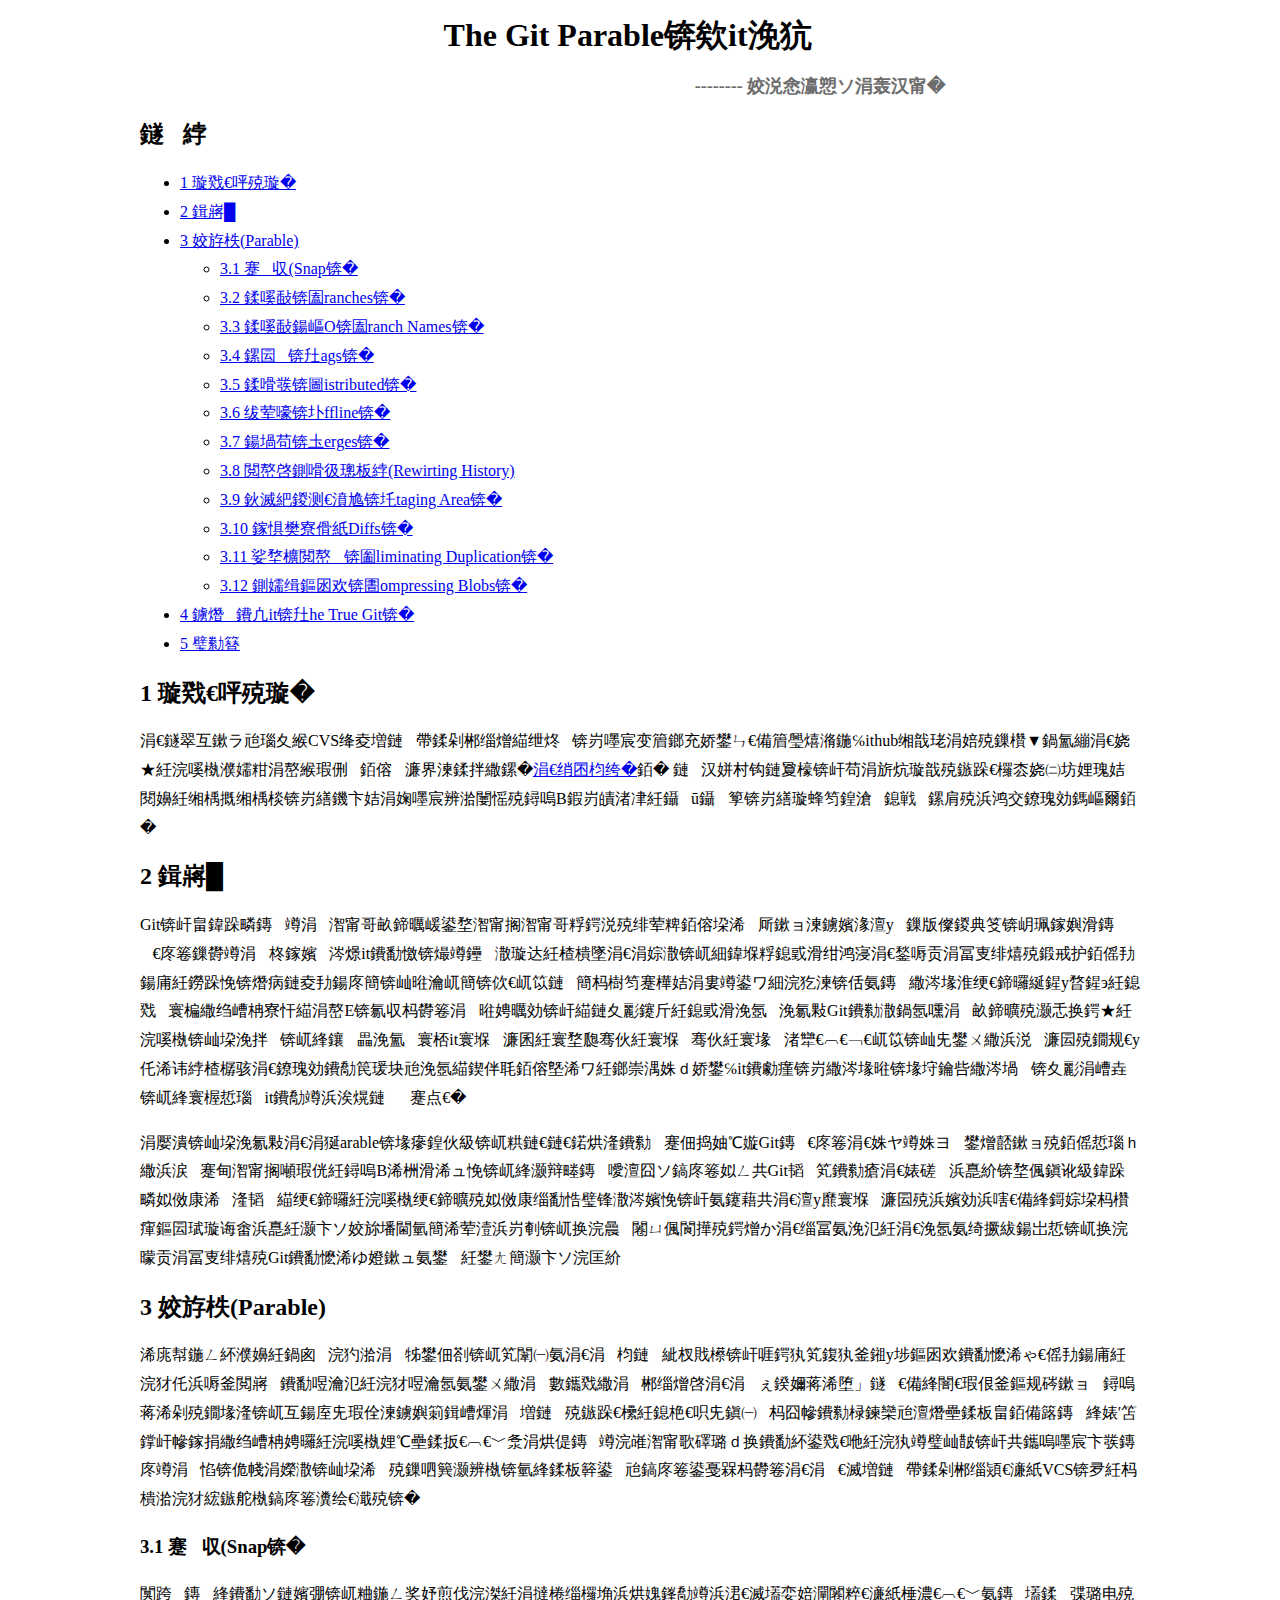
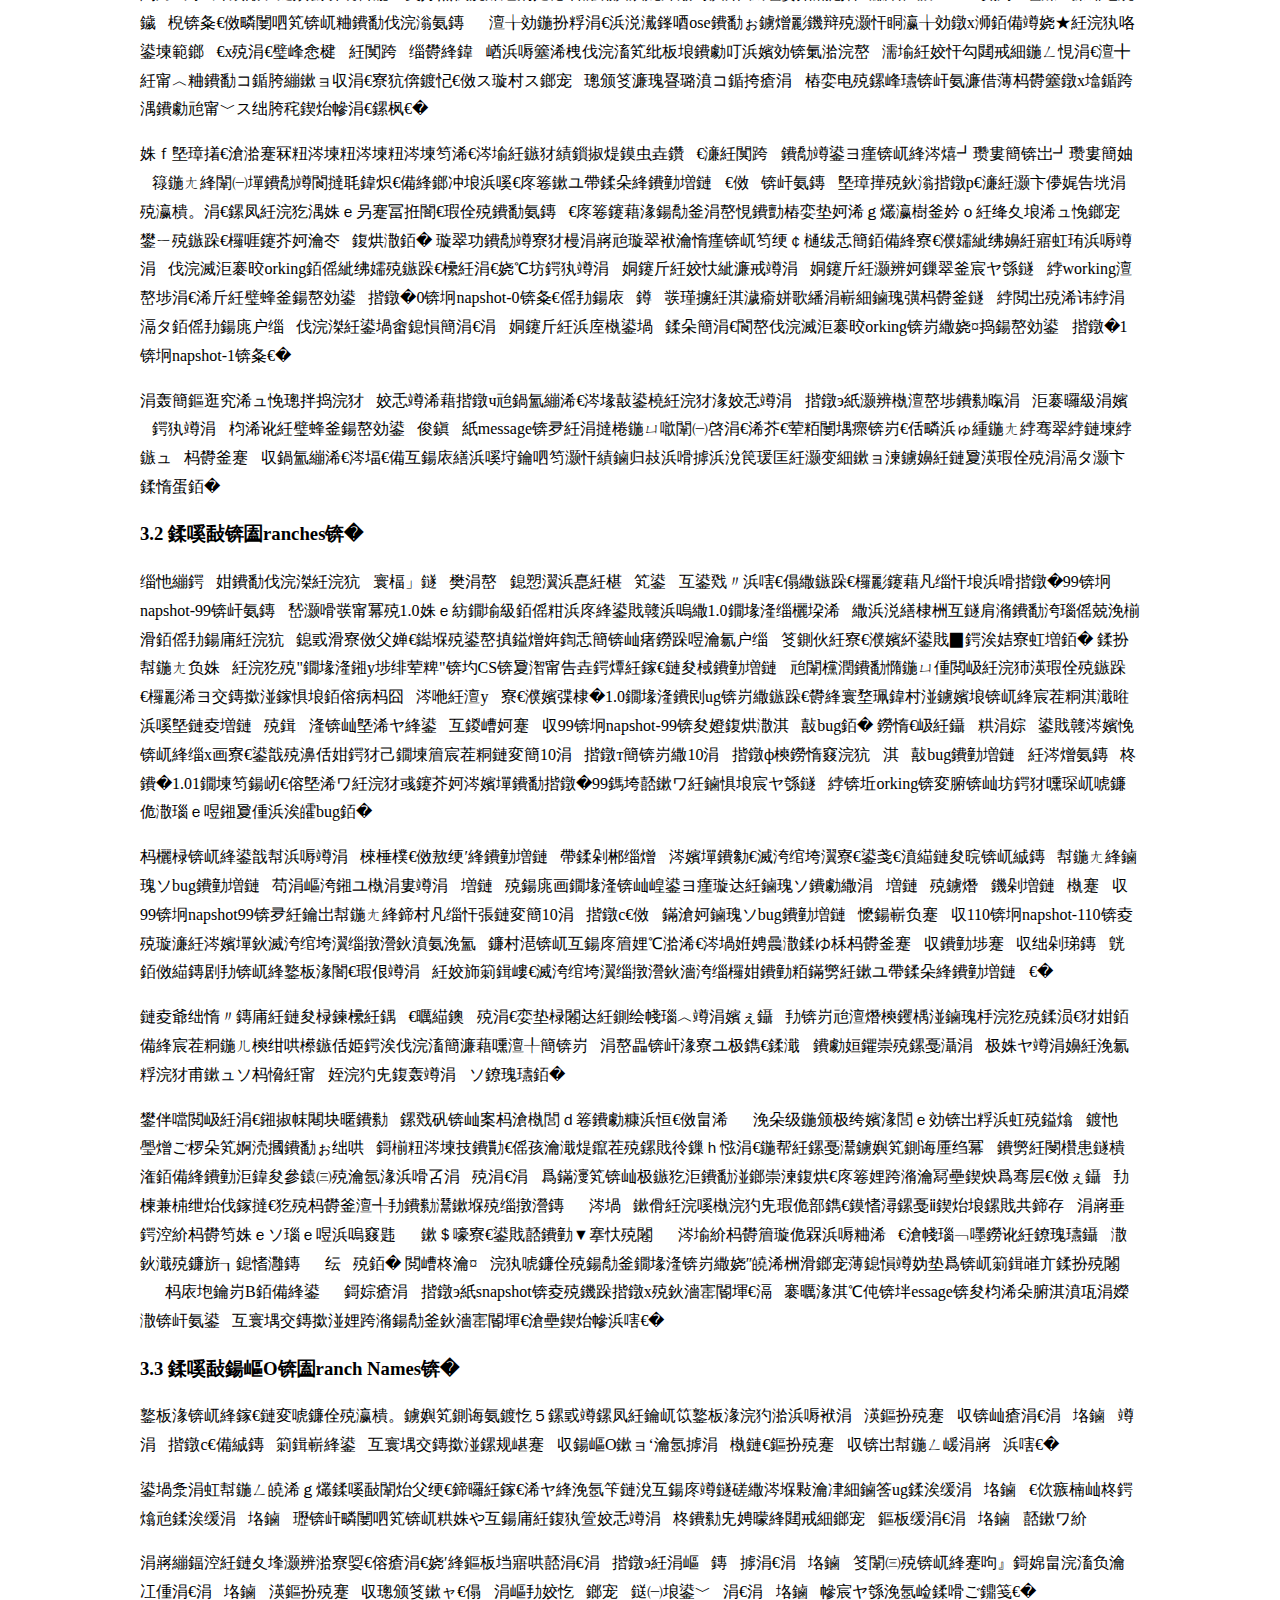
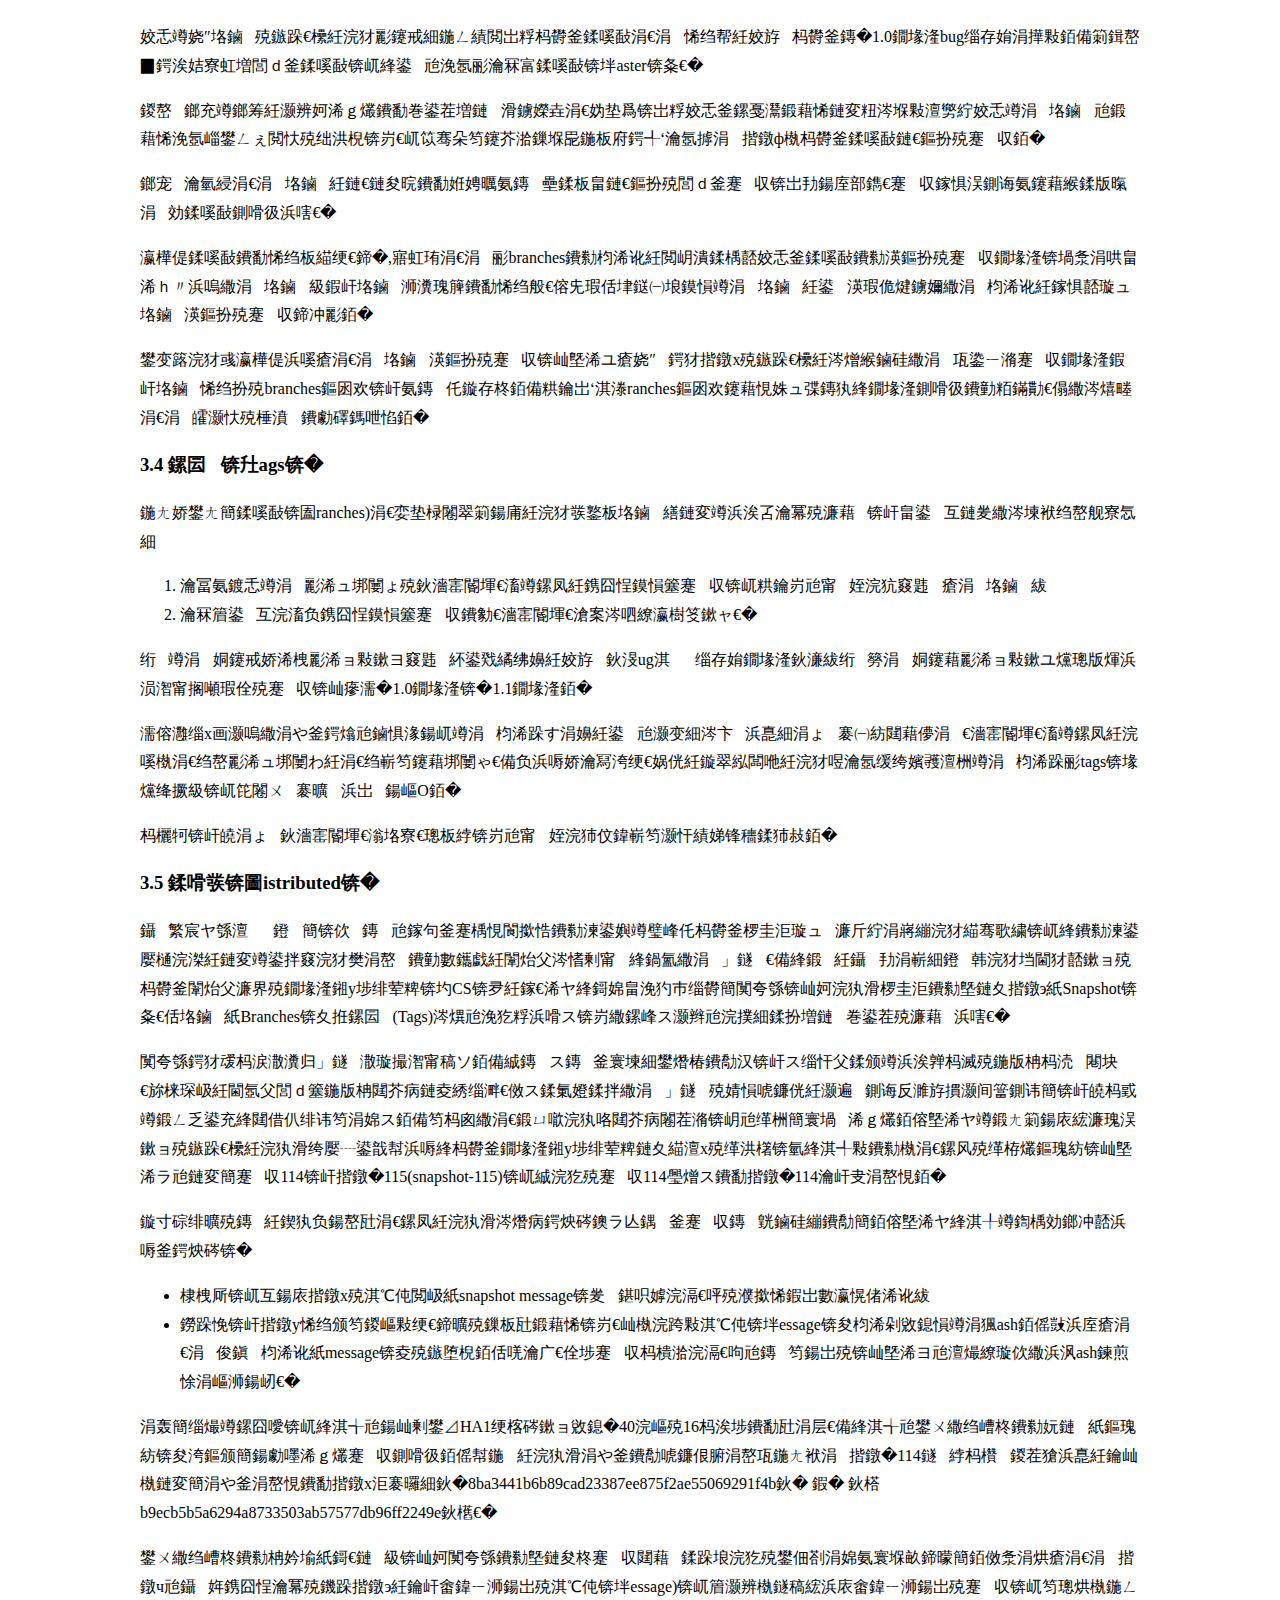
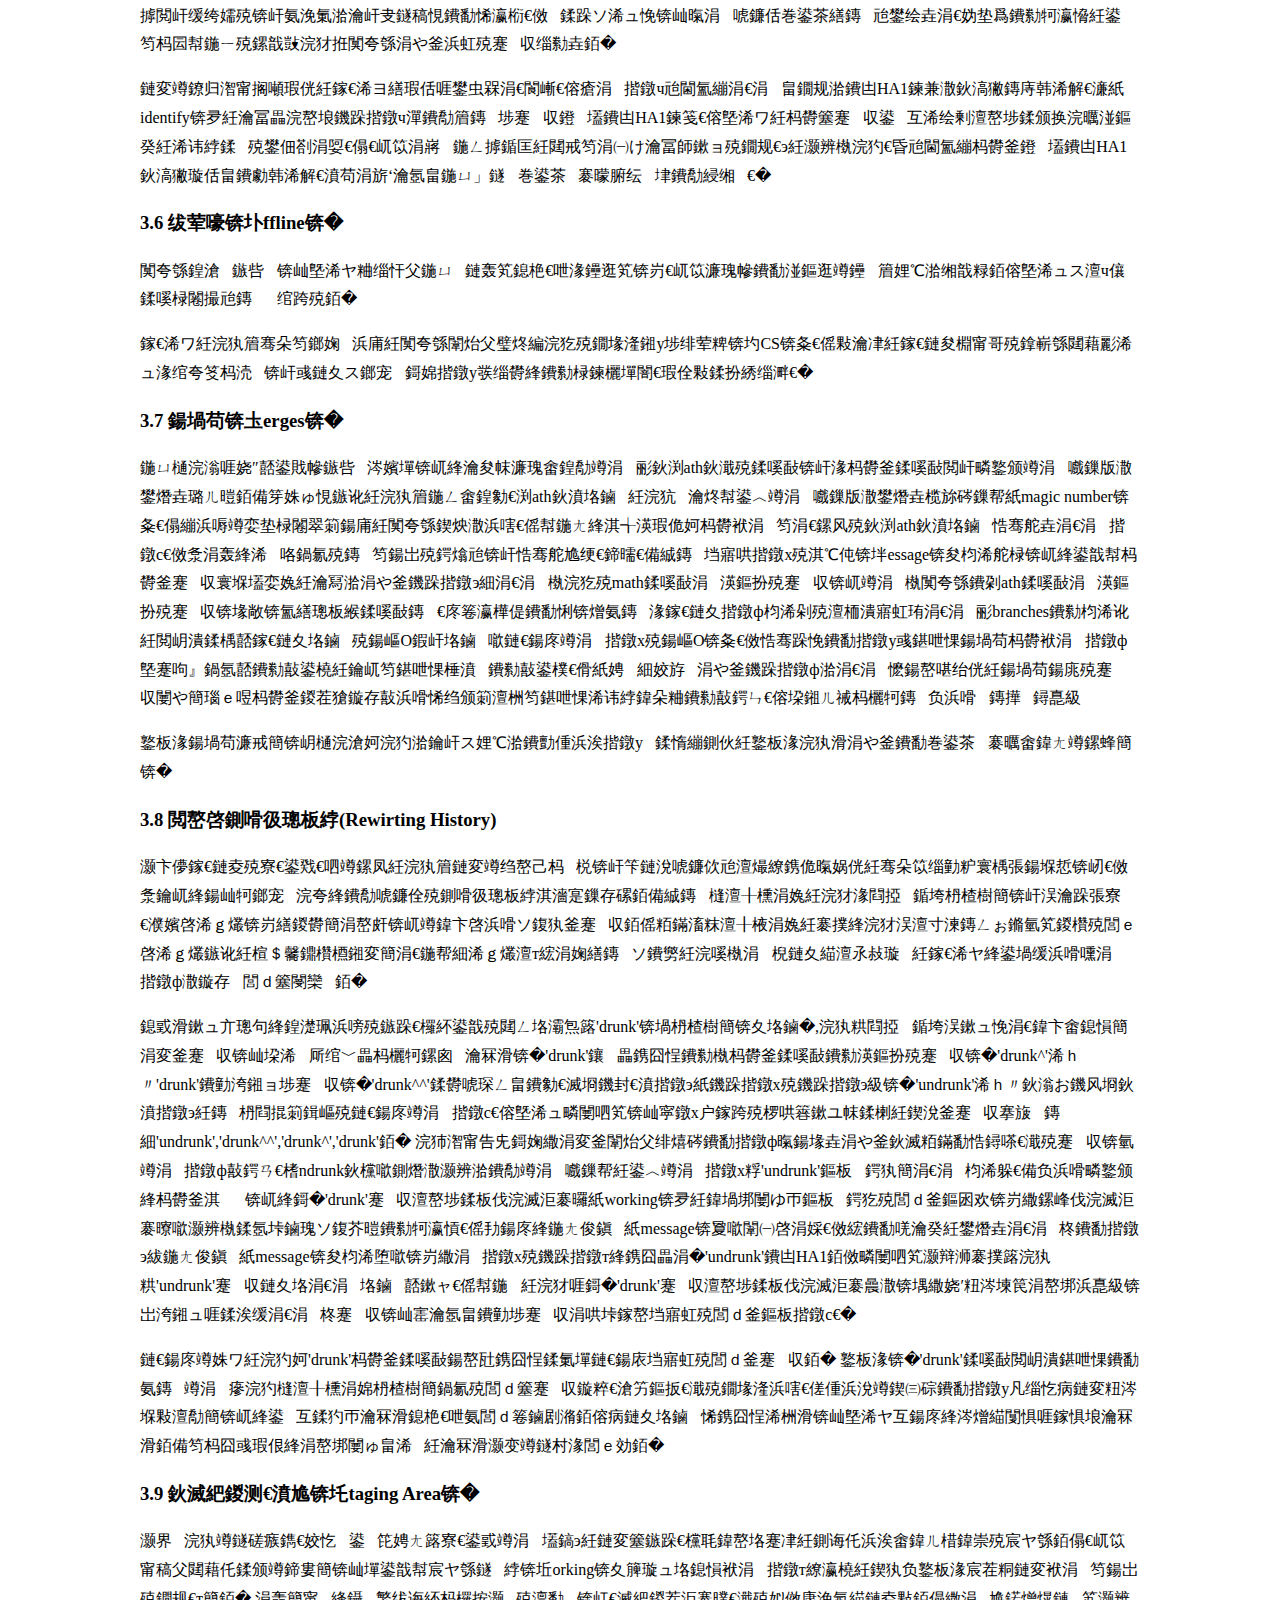
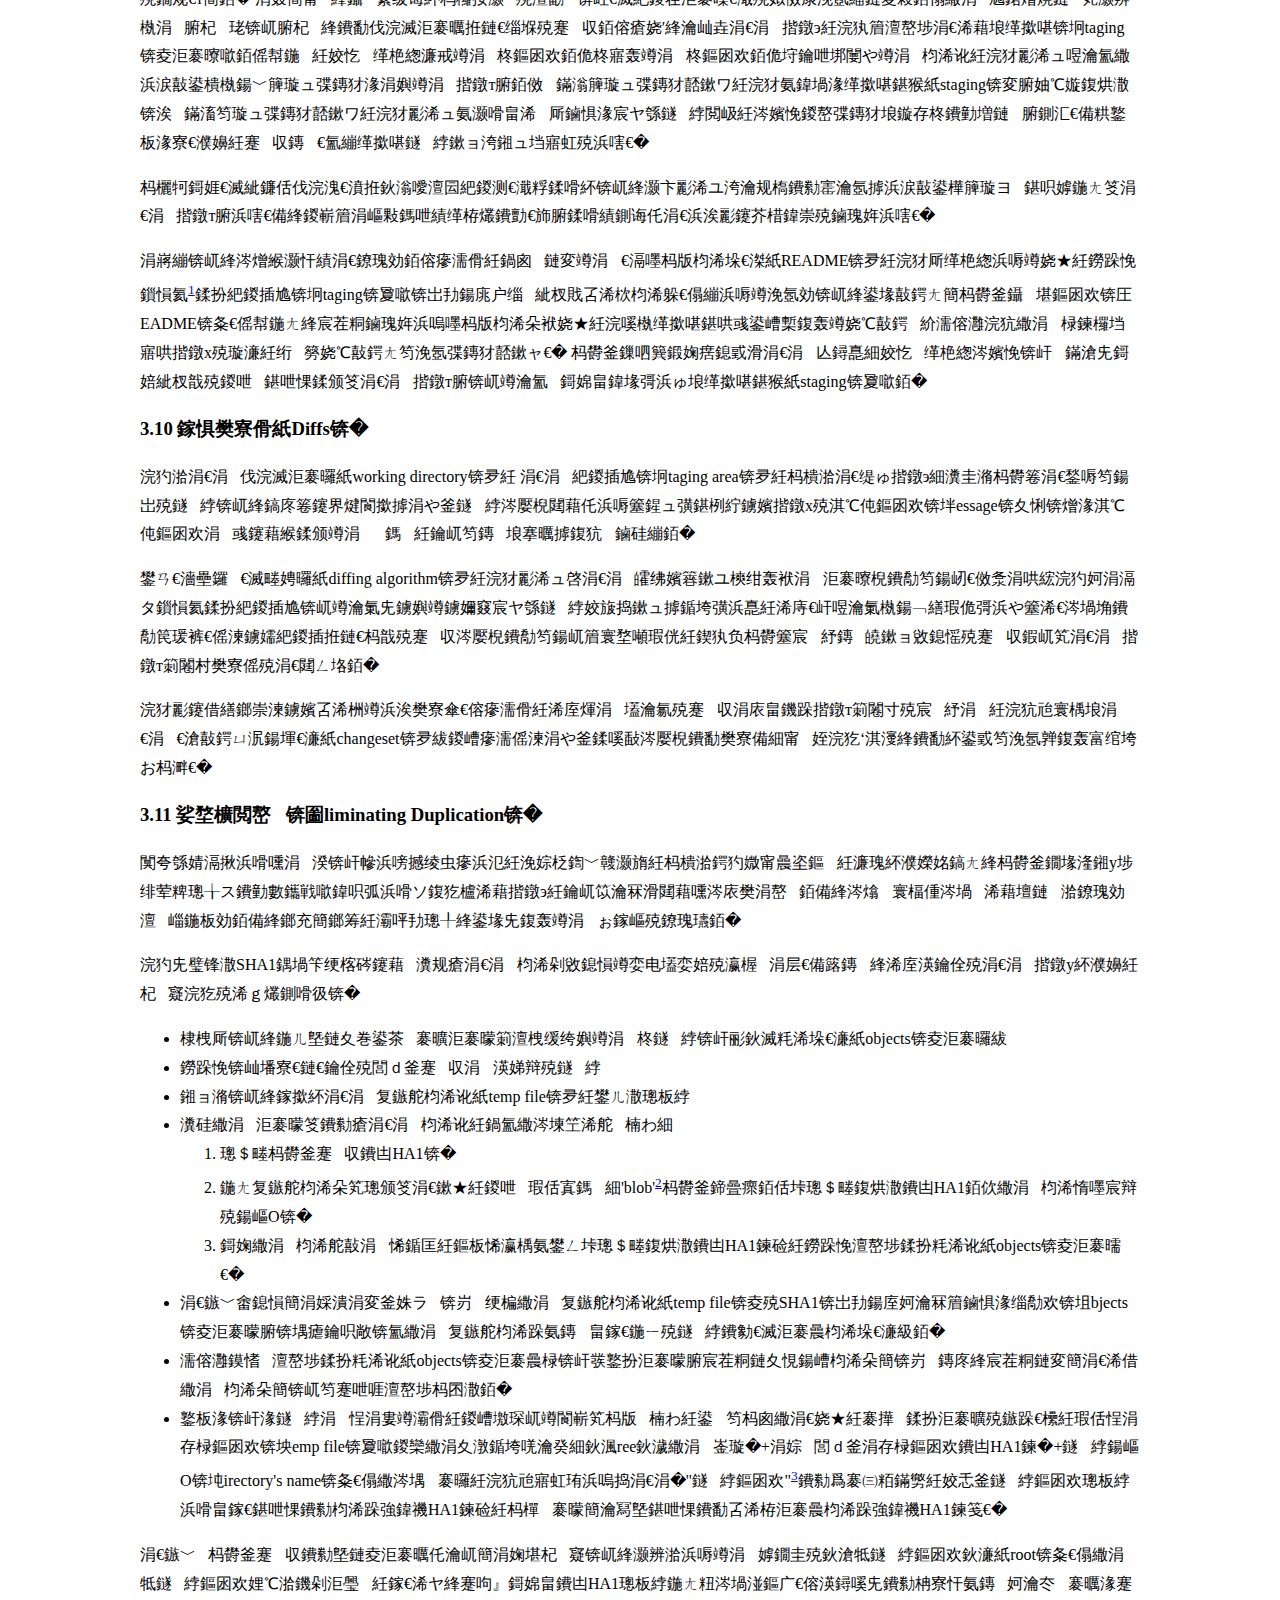
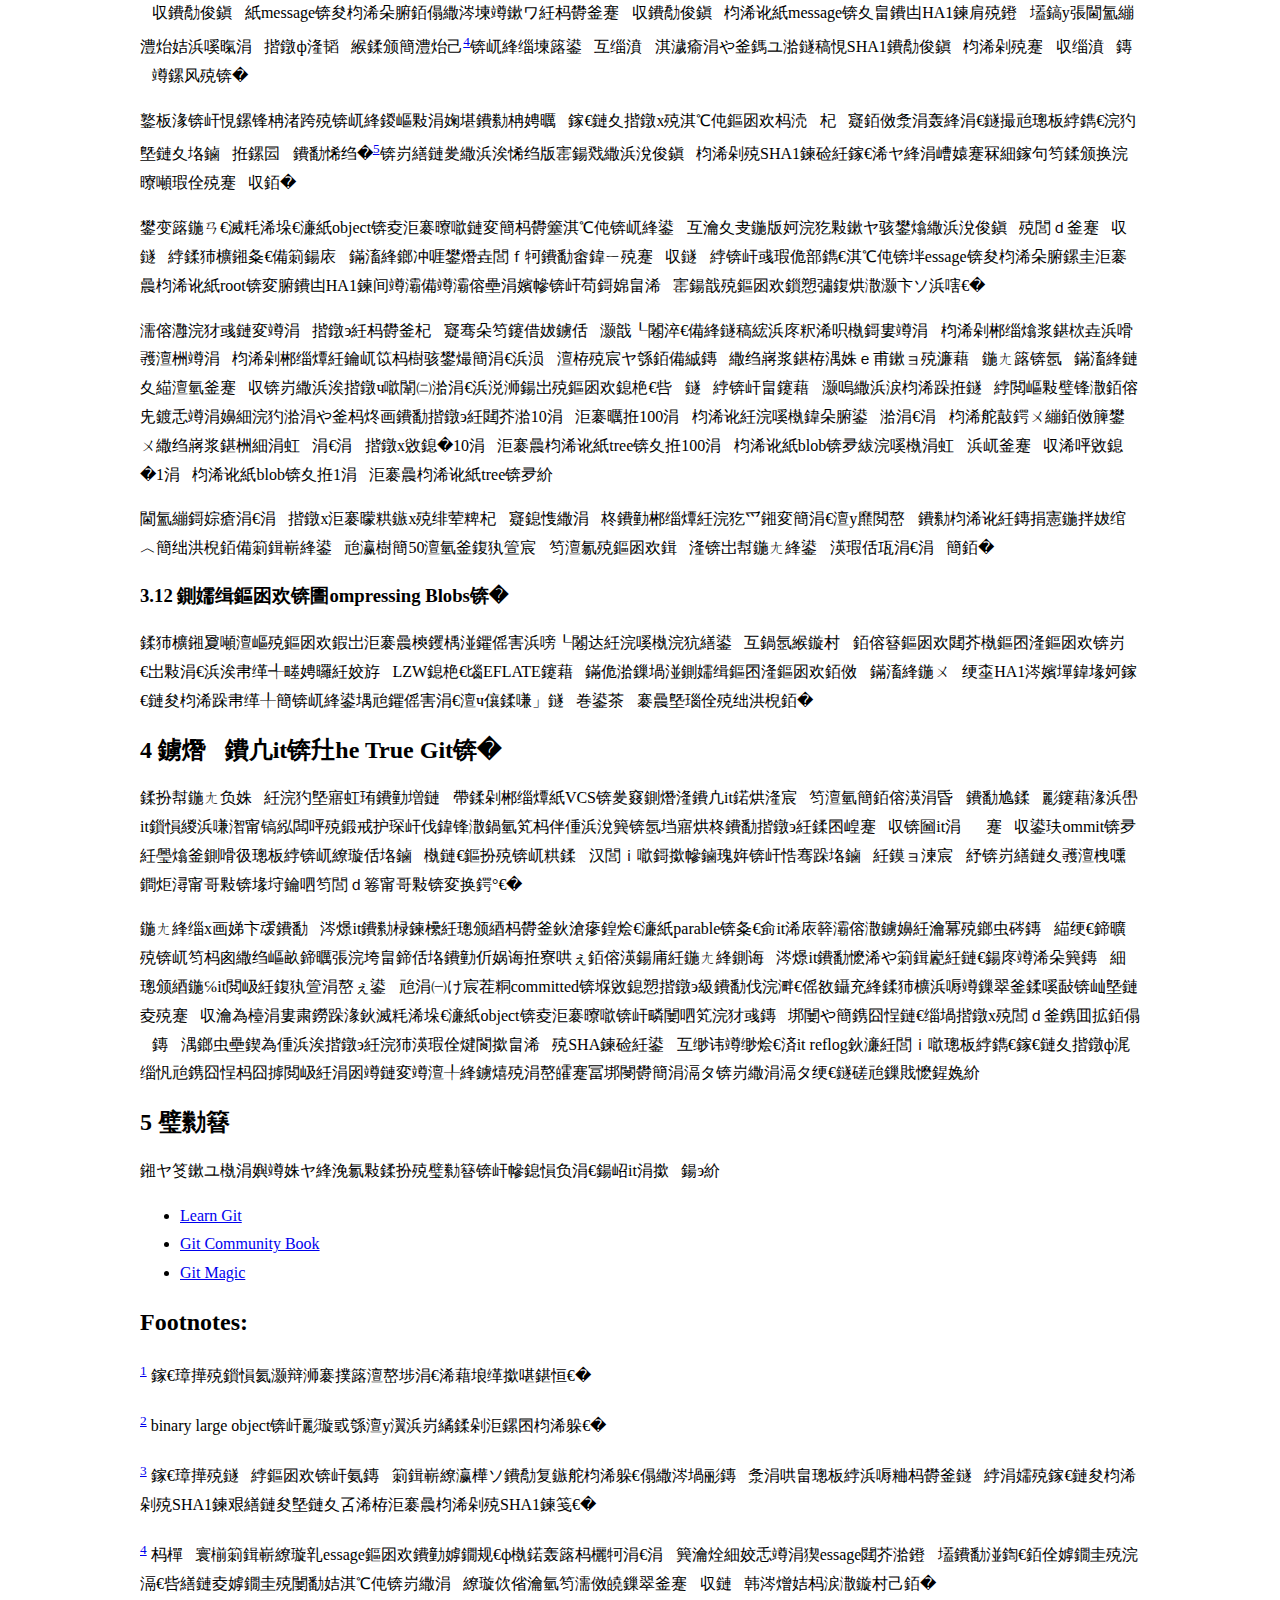
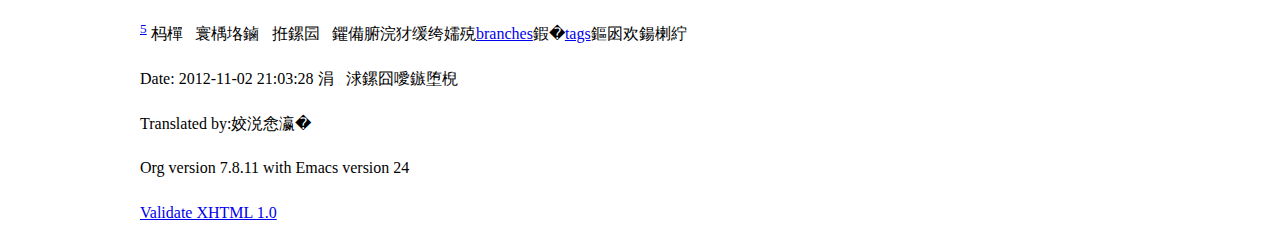
==== commit 17aa7ac6: "Update The Git Parable.html" ====
--- a/translation/github/The Git Parable.html
+++ b/translation/github/The Git Parable.html
@@ -8,7 +8,7 @@
 <meta name="title" content="GitParable"/>
 <meta name="generator" content="Org-mode"/>
 <meta name="generated" content="2012-11-02 21:03:28 中国标准时间"/>
-<meta name="author" content="王金鹏"/>
+<meta name="author" content="毛球子"/>
 <meta name="description" content="翻译The Git Parable，一篇关于Git的比喻"/>
 <meta name="keywords" content="Git,Github,版本控制系统,版本控制,CVS,VCS"/>
 <style type="text/css">
@@ -416,7 +416,8 @@
 
 <div id="postamble">
 <p class="date">Date: 2012-11-02 21:03:28 中国标准时间</p>
-<p class="author">Translated by:王金鹏 <a href="mailto:greywilliam333374@gmail.com">greywilliam333374@gmail.com</a></p>
+<p class="author">Translated by:毛球子 
+	</p>
 <p class="creator">Org version 7.8.11 with Emacs version 24</p>
 <a href="http://validator.w3.org/check?uri=referer">Validate XHTML 1.0</a>
 
